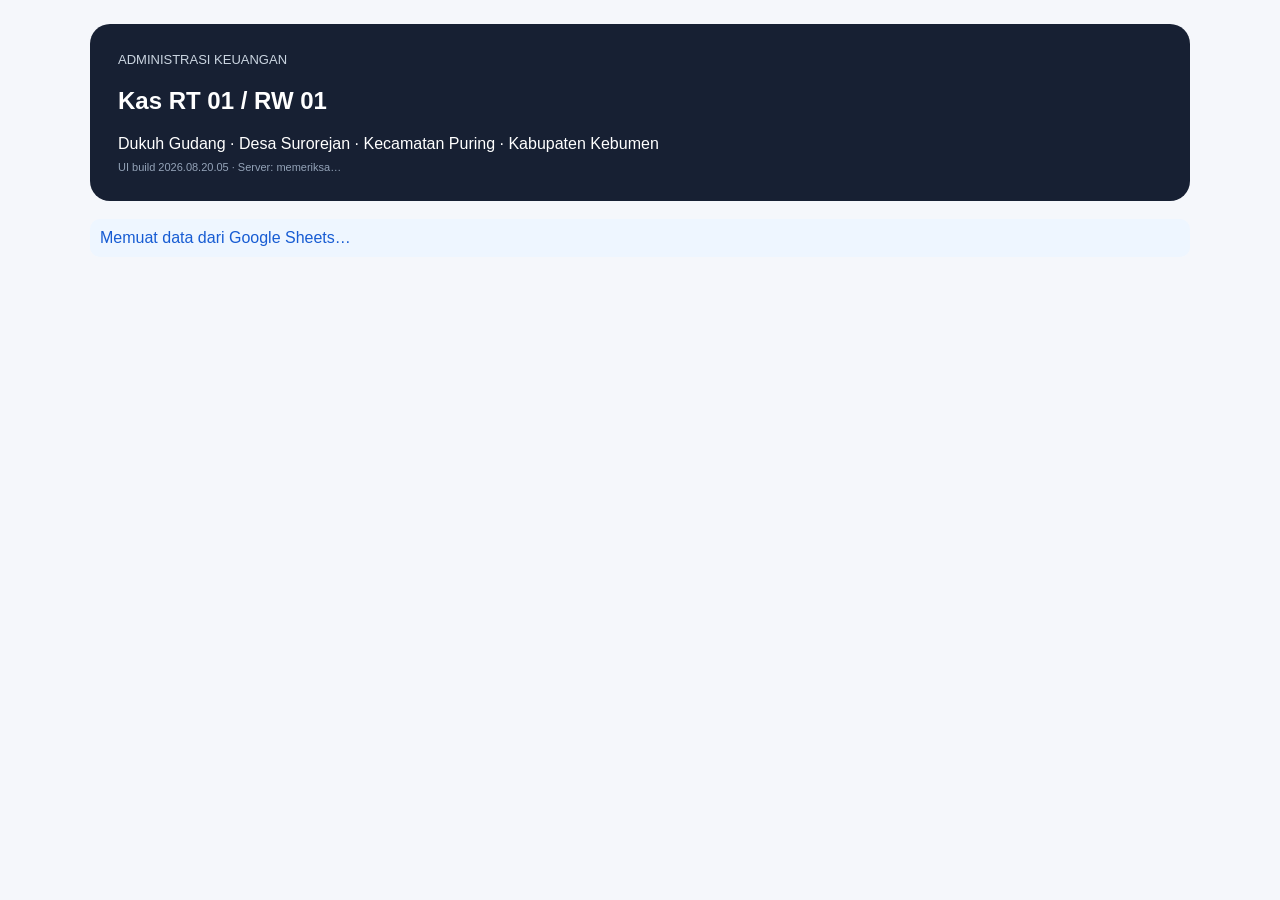
==== apps-script/Index.html @ f505ec7b "Add explicit UI/server version diagnostics and robust save error display" ====
<!doctype html><html lang="id"><head><meta charset="UTF-8"><meta name="viewport" content="width=device-width,initial-scale=1"><title>Kas RT 01 / RW 01</title><style>body{font-family:Inter,Arial,sans-serif;margin:0;background:#f5f7fb;color:#172033}.wrap{max-width:1100px;margin:auto;padding:24px}.hero{background:#172033;color:white;border-radius:20px;padding:28px;margin-bottom:18px}.grid{display:grid;grid-template-columns:repeat(3,1fr);gap:14px}.card{background:white;border:1px solid #e7eaf0;border-radius:16px;padding:20px}.balance{font-size:32px;font-weight:800}.muted{color:#667085;font-size:13px}.form{display:grid;grid-template-columns:1fr 1fr;gap:12px}.full{grid-column:1/-1}label{font-size:13px;font-weight:600}input,select,textarea,button{width:100%;box-sizing:border-box;padding:11px;border:1px solid #d9dee8;border-radius:10px;font:inherit}textarea{min-height:80px}button{background:#172033;color:white;border:0;font-weight:700;cursor:pointer}.table{overflow:auto;margin-top:14px}table{width:100%;border-collapse:collapse;background:white}th,td{padding:11px;border-bottom:1px solid #edf0f4;text-align:left;white-space:nowrap}.in{color:#087443}.out{color:#b42318}.status{display:inline-block;padding:5px 9px;border-radius:999px;background:#eaf7ef;color:#087443;font-size:12px;font-weight:700}.notice{margin:12px 0;padding:10px;border-radius:10px;background:#eef6ff;color:#175cd3}.error{background:#fff1f0;color:#b42318}.success{background:#ecfdf3;color:#067647}.version{font-size:11px;color:#94a3b8;margin-top:8px}@media(max-width:700px){.grid,.form{grid-template-columns:1fr}.wrap{padding:14px}.balance{font-size:26px}}</style></head><body><main class="wrap"><section class="hero"><div class="muted" style="color:#cbd5e1">ADMINISTRASI KEUANGAN</div><h1>Kas RT 01 / RW 01</h1><div>Dukuh Gudang · Desa Surorejan · Kecamatan Puring · Kabupaten Kebumen</div><div class="version">UI build 2026.08.20.05 · Server: <span id="serverVersion">memeriksa…</span></div></section><div id="app"><div class="notice">Memuat data dari Google Sheets…</div></div></main><script>const UI_VERSION='2026.08.20.05';const $=id=>document.getElementById(id);function load(){google.script.run.withSuccessHandler(render).withFailureHandler(e=>showError('Gagal memuat database',e)).initialData()}function checkServerVersion(){google.script.run.withSuccessHandler(r=>{$('serverVersion').textContent=r&&r.version?r.version:'tidak diketahui';if(r&&r.version)$('serverVersion').title='Server aktif '+r.version}).withFailureHandler(e=>{$('serverVersion').textContent='ERROR: '+(e.message||e)}).testBackend()}function showError(title,e){$('app').innerHTML='<div class="notice error"><b>'+escapeHtml(title)+'</b><br>'+escapeHtml(e&&e.message?e.message:String(e))+'</div>'}function render(d){if(!d||d.success!==true)throw Error('Server tidak mengirim data yang valid.');const x=d.dashboard,t=d.transactions||[];$('app').innerHTML=`<section class="grid"><div class="card"><div class="muted">SALDO SAAT INI</div><div class="balance">Rp ${Number(x.saldo).toLocaleString('id-ID')}</div><div class="status">✓ Dihitung & dikonfirmasi server</div></div><div class="card"><div class="muted">TOTAL PEMASUKAN</div><div class="balance in" style="font-size:24px">Rp ${Number(x.pemasukan).toLocaleString('id-ID')}</div></div><div class="card"><div class="muted">TOTAL PENGELUARAN</div><div class="balance out" style="font-size:24px">Rp ${Number(x.pengeluaran).toLocaleString('id-ID')}</div></div></section><section class="card" style="margin-top:14px"><h2>Tambah Transaksi</h2><div id="saveNotice"></div><form id="transactionForm" class="form"><label>Jenis<select id="jenis"><option>Pemasukan</option><option>Pengeluaran</option></select></label><label>Tanggal<input id="tanggal" type="date" required></label><label>Waktu<input id="waktu" type="time" required></label><label>Kategori<input id="kategori" value="Lainnya" required></label><label>Nominal<input id="nominal" type="number" min="1" step="1" required></label><label>Keterangan<input id="keterangan" required></label><label class="full">Catatan<textarea id="catatan"></textarea></label><div class="full"><button id="saveBtn" type="submit">💾 Simpan ke Database</button></div></form></section><section class="card" style="margin-top:14px"><h2>Transaksi Aktif (${x.jumlahTransaksi})</h2><div class="table"><table><thead><tr><th>ID</th><th>Tanggal</th><th>Jenis</th><th>Kategori</th><th>Keterangan</th><th>Nominal</th><th>Status</th></tr></thead><tbody>${t.filter(a=>a.status==='AKTIF').map(a=>`<tr><td>${escapeHtml(a.id)}</td><td>${escapeHtml(a.tanggal)}</td><td>${escapeHtml(a.jenis)}</td><td>${escapeHtml(a.kategori)}</td><td>${escapeHtml(a.keterangan)}</td><td class="${a.jenis==='Pemasukan'?'in':'out'}">${a.jenis==='Pemasukan'?'+':'-'} Rp ${Number(a.nominal).toLocaleString('id-ID')}</td><td><span class="status">AKTIF</span></td></tr>`).join('')}</tbody></table></div></section>`;$('transactionForm').addEventListener('submit',save);const now=new Date();$('tanggal').value=now.toISOString().slice(0,10);$('waktu').value=now.toTimeString().slice(0,5)}function save(e){e.preventDefault();const b=$('saveBtn'),n=$('saveNotice');b.disabled=true;b.textContent='⏳ Menyimpan ke server…';const data={tanggal:$('tanggal').value,waktu:$('waktu').value,jenis:$('jenis').value,kategori:$('kategori').value.trim(),nominal:Number($('nominal').value),keterangan:$('keterangan').value.trim(),catatan:$('catatan').value.trim()};n.innerHTML='<div class="notice">Mengirim transaksi ke Code.gs versi '+escapeHtml(UI_VERSION)+'. Jangan klik ulang.</div>';google.script.run.withSuccessHandler(function(r){b.disabled=false;b.textContent='💾 Simpan ke Database';if(!r||r.success!==true||!r.id){n.innerHTML='<div class="notice error"><b>Server merespons tanpa ID transaksi.</b><br>'+escapeHtml(JSON.stringify(r))+'<br>Jangan kirim ulang.</div>';return}n.innerHTML='<div class="notice success">✓ Tersimpan & diverifikasi · <b>'+escapeHtml(r.id)+'</b> · Saldo Rp '+Number(r.dashboard.saldo).toLocaleString('id-ID')+'</div>';setTimeout(load,300)}).withFailureHandler(function(err){b.disabled=false;b.textContent='💾 Simpan ke Database';n.innerHTML='<div class="notice error"><b>Code.gs menolak transaksi.</b><br>'+escapeHtml(err&&err.message?err.message:String(err))+'<br><small>Transaksi belum dinyatakan tersimpan. Jangan kirim ulang sebelum diperiksa.</small></div>'}).createTransaction(data)}function escapeHtml(v){return String(v??'').replace(/[&<>"']/g,c=>({'&':'&amp;','<':'&lt;','>':'&gt;','"':'&quot;',"'":'&#39;'}[c]))}checkServerVersion();load();</script></body></html>
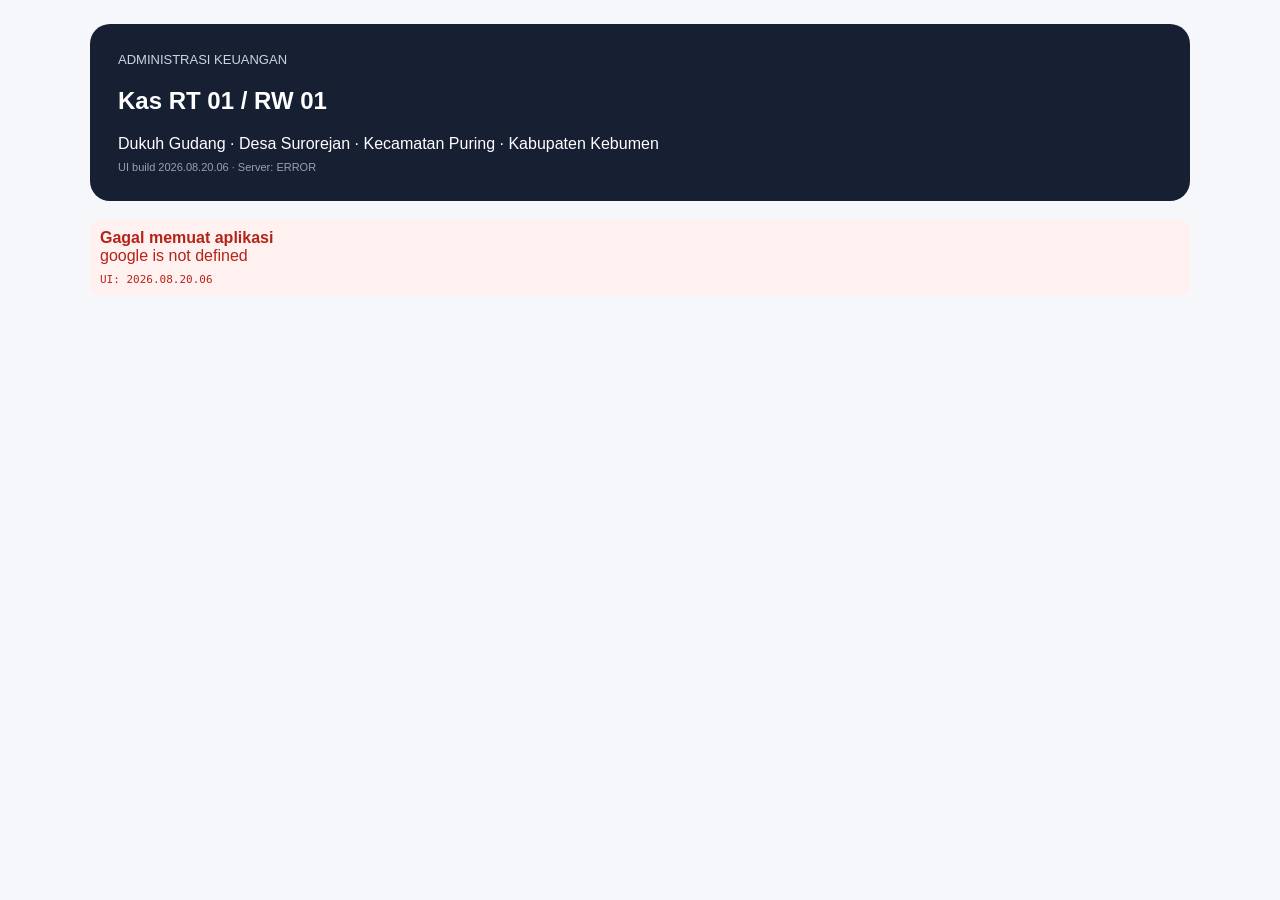
==== commit 7377f870: "Fix Apps Script UI loading with Promise timeout and direct public RPC calls" ====
--- a/apps-script/Index.html
+++ b/apps-script/Index.html
@@ -1 +1 @@
-<!doctype html><html lang="id"><head><meta charset="UTF-8"><meta name="viewport" content="width=device-width,initial-scale=1"><title>Kas RT 01 / RW 01</title><style>body{font-family:Inter,Arial,sans-serif;margin:0;background:#f5f7fb;color:#172033}.wrap{max-width:1100px;margin:auto;padding:24px}.hero{background:#172033;color:white;border-radius:20px;padding:28px;margin-bottom:18px}.grid{display:grid;grid-template-columns:repeat(3,1fr);gap:14px}.card{background:white;border:1px solid #e7eaf0;border-radius:16px;padding:20px}.balance{font-size:32px;font-weight:800}.muted{color:#667085;font-size:13px}.form{display:grid;grid-template-columns:1fr 1fr;gap:12px}.full{grid-column:1/-1}label{font-size:13px;font-weight:600}input,select,textarea,button{width:100%;box-sizing:border-box;padding:11px;border:1px solid #d9dee8;border-radius:10px;font:inherit}textarea{min-height:80px}button{background:#172033;color:white;border:0;font-weight:700;cursor:pointer}.table{overflow:auto;margin-top:14px}table{width:100%;border-collapse:collapse;background:white}th,td{padding:11px;border-bottom:1px solid #edf0f4;text-align:left;white-space:nowrap}.in{color:#087443}.out{color:#b42318}.status{display:inline-block;padding:5px 9px;border-radius:999px;background:#eaf7ef;color:#087443;font-size:12px;font-weight:700}.notice{margin:12px 0;padding:10px;border-radius:10px;background:#eef6ff;color:#175cd3}.error{background:#fff1f0;color:#b42318}.success{background:#ecfdf3;color:#067647}.version{font-size:11px;color:#94a3b8;margin-top:8px}@media(max-width:700px){.grid,.form{grid-template-columns:1fr}.wrap{padding:14px}.balance{font-size:26px}}</style></head><body><main class="wrap"><section class="hero"><div class="muted" style="color:#cbd5e1">ADMINISTRASI KEUANGAN</div><h1>Kas RT 01 / RW 01</h1><div>Dukuh Gudang · Desa Surorejan · Kecamatan Puring · Kabupaten Kebumen</div><div class="version">UI build 2026.08.20.05 · Server: <span id="serverVersion">memeriksa…</span></div></section><div id="app"><div class="notice">Memuat data dari Google Sheets…</div></div></main><script>const UI_VERSION='2026.08.20.05';const $=id=>document.getElementById(id);function load(){google.script.run.withSuccessHandler(render).withFailureHandler(e=>showError('Gagal memuat database',e)).initialData()}function checkServerVersion(){google.script.run.withSuccessHandler(r=>{$('serverVersion').textContent=r&&r.version?r.version:'tidak diketahui';if(r&&r.version)$('serverVersion').title='Server aktif '+r.version}).withFailureHandler(e=>{$('serverVersion').textContent='ERROR: '+(e.message||e)}).testBackend()}function showError(title,e){$('app').innerHTML='<div class="notice error"><b>'+escapeHtml(title)+'</b><br>'+escapeHtml(e&&e.message?e.message:String(e))+'</div>'}function render(d){if(!d||d.success!==true)throw Error('Server tidak mengirim data yang valid.');const x=d.dashboard,t=d.transactions||[];$('app').innerHTML=`<section class="grid"><div class="card"><div class="muted">SALDO SAAT INI</div><div class="balance">Rp ${Number(x.saldo).toLocaleString('id-ID')}</div><div class="status">✓ Dihitung & dikonfirmasi server</div></div><div class="card"><div class="muted">TOTAL PEMASUKAN</div><div class="balance in" style="font-size:24px">Rp ${Number(x.pemasukan).toLocaleString('id-ID')}</div></div><div class="card"><div class="muted">TOTAL PENGELUARAN</div><div class="balance out" style="font-size:24px">Rp ${Number(x.pengeluaran).toLocaleString('id-ID')}</div></div></section><section class="card" style="margin-top:14px"><h2>Tambah Transaksi</h2><div id="saveNotice"></div><form id="transactionForm" class="form"><label>Jenis<select id="jenis"><option>Pemasukan</option><option>Pengeluaran</option></select></label><label>Tanggal<input id="tanggal" type="date" required></label><label>Waktu<input id="waktu" type="time" required></label><label>Kategori<input id="kategori" value="Lainnya" required></label><label>Nominal<input id="nominal" type="number" min="1" step="1" required></label><label>Keterangan<input id="keterangan" required></label><label class="full">Catatan<textarea id="catatan"></textarea></label><div class="full"><button id="saveBtn" type="submit">💾 Simpan ke Database</button></div></form></section><section class="card" style="margin-top:14px"><h2>Transaksi Aktif (${x.jumlahTransaksi})</h2><div class="table"><table><thead><tr><th>ID</th><th>Tanggal</th><th>Jenis</th><th>Kategori</th><th>Keterangan</th><th>Nominal</th><th>Status</th></tr></thead><tbody>${t.filter(a=>a.status==='AKTIF').map(a=>`<tr><td>${escapeHtml(a.id)}</td><td>${escapeHtml(a.tanggal)}</td><td>${escapeHtml(a.jenis)}</td><td>${escapeHtml(a.kategori)}</td><td>${escapeHtml(a.keterangan)}</td><td class="${a.jenis==='Pemasukan'?'in':'out'}">${a.jenis==='Pemasukan'?'+':'-'} Rp ${Number(a.nominal).toLocaleString('id-ID')}</td><td><span class="status">AKTIF</span></td></tr>`).join('')}</tbody></table></div></section>`;$('transactionForm').addEventListener('submit',save);const now=new Date();$('tanggal').value=now.toISOString().slice(0,10);$('waktu').value=now.toTimeString().slice(0,5)}function save(e){e.preventDefault();const b=$('saveBtn'),n=$('saveNotice');b.disabled=true;b.textContent='⏳ Menyimpan ke server…';const data={tanggal:$('tanggal').value,waktu:$('waktu').value,jenis:$('jenis').value,kategori:$('kategori').value.trim(),nominal:Number($('nominal').value),keterangan:$('keterangan').value.trim(),catatan:$('catatan').value.trim()};n.innerHTML='<div class="notice">Mengirim transaksi ke Code.gs versi '+escapeHtml(UI_VERSION)+'. Jangan klik ulang.</div>';google.script.run.withSuccessHandler(function(r){b.disabled=false;b.textContent='💾 Simpan ke Database';if(!r||r.success!==true||!r.id){n.innerHTML='<div class="notice error"><b>Server merespons tanpa ID transaksi.</b><br>'+escapeHtml(JSON.stringify(r))+'<br>Jangan kirim ulang.</div>';return}n.innerHTML='<div class="notice success">✓ Tersimpan & diverifikasi · <b>'+escapeHtml(r.id)+'</b> · Saldo Rp '+Number(r.dashboard.saldo).toLocaleString('id-ID')+'</div>';setTimeout(load,300)}).withFailureHandler(function(err){b.disabled=false;b.textContent='💾 Simpan ke Database';n.innerHTML='<div class="notice error"><b>Code.gs menolak transaksi.</b><br>'+escapeHtml(err&&err.message?err.message:String(err))+'<br><small>Transaksi belum dinyatakan tersimpan. Jangan kirim ulang sebelum diperiksa.</small></div>'}).createTransaction(data)}function escapeHtml(v){return String(v??'').replace(/[&<>"']/g,c=>({'&':'&amp;','<':'&lt;','>':'&gt;','"':'&quot;',"'":'&#39;'}[c]))}checkServerVersion();load();</script></body></html>+<!doctype html><html lang="id"><head><meta charset="UTF-8"><meta name="viewport" content="width=device-width,initial-scale=1"><title>Kas RT 01 / RW 01</title><style>body{font-family:Inter,Arial,sans-serif;margin:0;background:#f5f7fb;color:#172033}.wrap{max-width:1100px;margin:auto;padding:24px}.hero{background:#172033;color:white;border-radius:20px;padding:28px;margin-bottom:18px}.grid{display:grid;grid-template-columns:repeat(3,1fr);gap:14px}.card{background:white;border:1px solid #e7eaf0;border-radius:16px;padding:20px}.balance{font-size:32px;font-weight:800}.muted{color:#667085;font-size:13px}.form{display:grid;grid-template-columns:1fr 1fr;gap:12px}.full{grid-column:1/-1}label{font-size:13px;font-weight:600}input,select,textarea,button{width:100%;box-sizing:border-box;padding:11px;border:1px solid #d9dee8;border-radius:10px;font:inherit}textarea{min-height:80px}button{background:#172033;color:white;border:0;font-weight:700;cursor:pointer}button:disabled{opacity:.6;cursor:wait}.table{overflow:auto;margin-top:14px}table{width:100%;border-collapse:collapse;background:white}th,td{padding:11px;border-bottom:1px solid #edf0f4;text-align:left;white-space:nowrap}.in{color:#087443}.out{color:#b42318}.status{display:inline-block;padding:5px 9px;border-radius:999px;background:#eaf7ef;color:#087443;font-size:12px;font-weight:700}.notice{margin:12px 0;padding:10px;border-radius:10px;background:#eef6ff;color:#175cd3}.error{background:#fff1f0;color:#b42318}.success{background:#ecfdf3;color:#067647}.version{font-size:11px;color:#94a3b8;margin-top:8px}.diagnostic{font-family:ui-monospace,monospace;font-size:11px;white-space:pre-wrap;margin-top:8px}@media(max-width:700px){.grid,.form{grid-template-columns:1fr}.wrap{padding:14px}.balance{font-size:26px}}</style></head><body><main class="wrap"><section class="hero"><div class="muted" style="color:#cbd5e1">ADMINISTRASI KEUANGAN</div><h1>Kas RT 01 / RW 01</h1><div>Dukuh Gudang · Desa Surorejan · Kecamatan Puring · Kabupaten Kebumen</div><div class="version">UI build 2026.08.20.06 · Server: <span id="serverVersion">memeriksa…</span></div></section><div id="app"><div class="notice">Menghubungkan ke Google Apps Script…</div></div></main><script>const UI_VERSION='2026.08.20.06';const $=id=>document.getElementById(id);let loadTimer=null;function esc(v){return String(v??'').replace(/[&<>"']/g,c=>({'&':'&amp;','<':'&lt;','>':'&gt;','"':'&quot;',"'":'&#39;'}[c]))}function timeoutFail(){showError('Timeout','Server tidak menyelesaikan pembacaan data dalam 15 detik. Periksa deployment Web App dan otorisasi Apps Script.')}function rpc(fn,...args){return new Promise((resolve,reject)=>{let finished=false;const timer=setTimeout(()=>{if(!finished){finished=true;reject(Error('Timeout: '+fn+' tidak memberikan respons dalam 15 detik.'))}},15000);google.script.run.withSuccessHandler(r=>{if(finished)return;finished=true;clearTimeout(timer);resolve(r)}).withFailureHandler(e=>{if(finished)return;finished=true;clearTimeout(timer);reject(Error(e&&e.message?e.message:String(e)))} )[fn](...args)})}async function boot(){try{$('app').innerHTML='<div class="notice">Memeriksa koneksi server…</div>';const v=await rpc('testBackend');$('serverVersion').textContent=v&&v.version?v.version:'tidak diketahui';if(!v||v.success!==true)throw Error('Backend tidak memberikan respons valid.');$('app').innerHTML='<div class="notice">Membaca data kas dari Google Sheets…</div>';const d=await rpc('initialData');if(!d||d.success!==true)throw Error('initialData tidak mengembalikan data valid.');render(d)}catch(e){$('serverVersion').textContent='ERROR';showError('Gagal memuat aplikasi',e)}}function showError(title,e){$('app').innerHTML='<div class="notice error"><b>'+esc(title)+'</b><br>'+esc(e&&e.message?e.message:String(e))+'<div class="diagnostic">UI: '+esc(UI_VERSION)+'</div></div>'}function render(d){const x=d.dashboard,t=d.transactions||[];$('app').innerHTML=`<section class="grid"><div class="card"><div class="muted">SALDO SAAT INI</div><div class="balance">Rp ${Number(x.saldo).toLocaleString('id-ID')}</div><div class="status">✓ Dihitung & dikonfirmasi server</div></div><div class="card"><div class="muted">TOTAL PEMASUKAN</div><div class="balance in" style="font-size:24px">Rp ${Number(x.pemasukan).toLocaleString('id-ID')}</div></div><div class="card"><div class="muted">TOTAL PENGELUARAN</div><div class="balance out" style="font-size:24px">Rp ${Number(x.pengeluaran).toLocaleString('id-ID')}</div></div></section><section class="card" style="margin-top:14px"><h2>Tambah Transaksi</h2><div id="saveNotice"></div><form id="transactionForm" class="form"><label>Jenis<select id="jenis"><option>Pemasukan</option><option>Pengeluaran</option></select></label><label>Tanggal<input id="tanggal" type="date" required></label><label>Waktu<input id="waktu" type="time" required></label><label>Kategori<input id="kategori" value="Lainnya" required></label><label>Nominal<input id="nominal" type="number" min="1" step="1" required></label><label>Keterangan<input id="keterangan" required></label><label class="full">Catatan<textarea id="catatan"></textarea></label><div class="full"><button id="saveBtn" type="submit">💾 Simpan ke Database</button></div></form></section><section class="card" style="margin-top:14px"><h2>Transaksi Aktif (${x.jumlahTransaksi})</h2><div class="table"><table><thead><tr><th>ID</th><th>Tanggal</th><th>Jenis</th><th>Kategori</th><th>Keterangan</th><th>Nominal</th><th>Status</th></tr></thead><tbody>${t.filter(a=>a.status==='AKTIF').map(a=>`<tr><td>${esc(a.id)}</td><td>${esc(a.tanggal)}</td><td>${esc(a.jenis)}</td><td>${esc(a.kategori)}</td><td>${esc(a.keterangan)}</td><td class="${a.jenis==='Pemasukan'?'in':'out'}">${a.jenis==='Pemasukan'?'+':'-'} Rp ${Number(a.nominal).toLocaleString('id-ID')}</td><td><span class="status">AKTIF</span></td></tr>`).join('')}</tbody></table></div></section>`;const now=new Date();$('tanggal').value=now.toISOString().slice(0,10);$('waktu').value=now.toTimeString().slice(0,5);$('transactionForm').addEventListener('submit',save)}async function save(e){e.preventDefault();const b=$('saveBtn'),n=$('saveNotice');b.disabled=true;b.textContent='⏳ Menyimpan ke server…';const data={tanggal:$('tanggal').value,waktu:$('waktu').value,jenis:$('jenis').value,kategori:$('kategori').value.trim(),nominal:Number($('nominal').value),keterangan:$('keterangan').value.trim(),catatan:$('catatan').value.trim()};n.innerHTML='<div class="notice">Mengirim transaksi ke Code.gs…</div>';try{const r=await rpc('createTransaction',data);b.disabled=false;b.textContent='💾 Simpan ke Database';if(!r||r.success!==true||!r.id)throw Error('Server merespons tanpa ID transaksi: '+JSON.stringify(r));n.innerHTML='<div class="notice success">✓ Tersimpan & diverifikasi · <b>'+esc(r.id)+'</b> · Saldo Rp '+Number(r.dashboard.saldo).toLocaleString('id-ID')+'</div>';setTimeout(boot,500)}catch(err){b.disabled=false;b.textContent='💾 Simpan ke Database';n.innerHTML='<div class="notice error"><b>Gagal menyimpan.</b><br>'+esc(err.message||err)+'<br><small>Transaksi belum dinyatakan tersimpan. Jangan klik ulang.</small></div>'}}boot();</script></body></html>
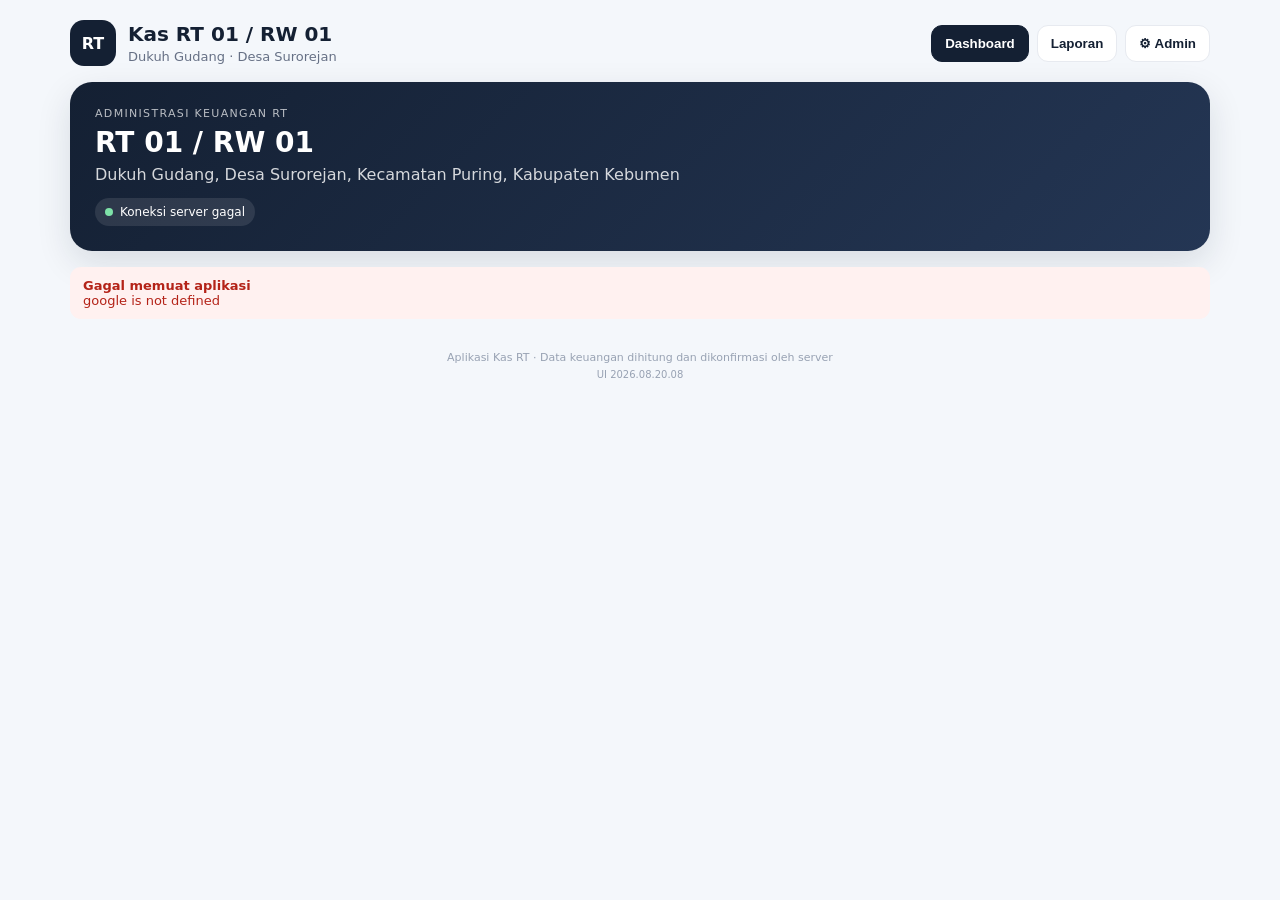
==== commit a4b20abe: "Build professional Kas RT UI with dashboard, transaction management, reports, WhatsApp and PDF" ====
--- a/apps-script/Index.html
+++ b/apps-script/Index.html
@@ -1 +1 @@
-<!doctype html><html lang="id"><head><meta charset="UTF-8"><meta name="viewport" content="width=device-width,initial-scale=1"><title>Kas RT 01 / RW 01</title><style>body{font-family:Inter,Arial,sans-serif;margin:0;background:#f5f7fb;color:#172033}.wrap{max-width:1100px;margin:auto;padding:24px}.hero{background:#172033;color:white;border-radius:20px;padding:28px;margin-bottom:18px}.grid{display:grid;grid-template-columns:repeat(3,1fr);gap:14px}.card{background:white;border:1px solid #e7eaf0;border-radius:16px;padding:20px}.balance{font-size:32px;font-weight:800}.muted{color:#667085;font-size:13px}.form{display:grid;grid-template-columns:1fr 1fr;gap:12px}.full{grid-column:1/-1}label{font-size:13px;font-weight:600}input,select,textarea,button{width:100%;box-sizing:border-box;padding:11px;border:1px solid #d9dee8;border-radius:10px;font:inherit}textarea{min-height:80px}button{background:#172033;color:white;border:0;font-weight:700;cursor:pointer}button:disabled{opacity:.6;cursor:wait}.table{overflow:auto;margin-top:14px}table{width:100%;border-collapse:collapse;background:white}th,td{padding:11px;border-bottom:1px solid #edf0f4;text-align:left;white-space:nowrap}.in{color:#087443}.out{color:#b42318}.status{display:inline-block;padding:5px 9px;border-radius:999px;background:#eaf7ef;color:#087443;font-size:12px;font-weight:700}.notice{margin:12px 0;padding:10px;border-radius:10px;background:#eef6ff;color:#175cd3}.error{background:#fff1f0;color:#b42318}.success{background:#ecfdf3;color:#067647}.version{font-size:11px;color:#94a3b8;margin-top:8px}.diagnostic{font-family:ui-monospace,monospace;font-size:11px;white-space:pre-wrap;margin-top:8px}@media(max-width:700px){.grid,.form{grid-template-columns:1fr}.wrap{padding:14px}.balance{font-size:26px}}</style></head><body><main class="wrap"><section class="hero"><div class="muted" style="color:#cbd5e1">ADMINISTRASI KEUANGAN</div><h1>Kas RT 01 / RW 01</h1><div>Dukuh Gudang · Desa Surorejan · Kecamatan Puring · Kabupaten Kebumen</div><div class="version">UI build 2026.08.20.06 · Server: <span id="serverVersion">memeriksa…</span></div></section><div id="app"><div class="notice">Menghubungkan ke Google Apps Script…</div></div></main><script>const UI_VERSION='2026.08.20.06';const $=id=>document.getElementById(id);let loadTimer=null;function esc(v){return String(v??'').replace(/[&<>"']/g,c=>({'&':'&amp;','<':'&lt;','>':'&gt;','"':'&quot;',"'":'&#39;'}[c]))}function timeoutFail(){showError('Timeout','Server tidak menyelesaikan pembacaan data dalam 15 detik. Periksa deployment Web App dan otorisasi Apps Script.')}function rpc(fn,...args){return new Promise((resolve,reject)=>{let finished=false;const timer=setTimeout(()=>{if(!finished){finished=true;reject(Error('Timeout: '+fn+' tidak memberikan respons dalam 15 detik.'))}},15000);google.script.run.withSuccessHandler(r=>{if(finished)return;finished=true;clearTimeout(timer);resolve(r)}).withFailureHandler(e=>{if(finished)return;finished=true;clearTimeout(timer);reject(Error(e&&e.message?e.message:String(e)))} )[fn](...args)})}async function boot(){try{$('app').innerHTML='<div class="notice">Memeriksa koneksi server…</div>';const v=await rpc('testBackend');$('serverVersion').textContent=v&&v.version?v.version:'tidak diketahui';if(!v||v.success!==true)throw Error('Backend tidak memberikan respons valid.');$('app').innerHTML='<div class="notice">Membaca data kas dari Google Sheets…</div>';const d=await rpc('initialData');if(!d||d.success!==true)throw Error('initialData tidak mengembalikan data valid.');render(d)}catch(e){$('serverVersion').textContent='ERROR';showError('Gagal memuat aplikasi',e)}}function showError(title,e){$('app').innerHTML='<div class="notice error"><b>'+esc(title)+'</b><br>'+esc(e&&e.message?e.message:String(e))+'<div class="diagnostic">UI: '+esc(UI_VERSION)+'</div></div>'}function render(d){const x=d.dashboard,t=d.transactions||[];$('app').innerHTML=`<section class="grid"><div class="card"><div class="muted">SALDO SAAT INI</div><div class="balance">Rp ${Number(x.saldo).toLocaleString('id-ID')}</div><div class="status">✓ Dihitung & dikonfirmasi server</div></div><div class="card"><div class="muted">TOTAL PEMASUKAN</div><div class="balance in" style="font-size:24px">Rp ${Number(x.pemasukan).toLocaleString('id-ID')}</div></div><div class="card"><div class="muted">TOTAL PENGELUARAN</div><div class="balance out" style="font-size:24px">Rp ${Number(x.pengeluaran).toLocaleString('id-ID')}</div></div></section><section class="card" style="margin-top:14px"><h2>Tambah Transaksi</h2><div id="saveNotice"></div><form id="transactionForm" class="form"><label>Jenis<select id="jenis"><option>Pemasukan</option><option>Pengeluaran</option></select></label><label>Tanggal<input id="tanggal" type="date" required></label><label>Waktu<input id="waktu" type="time" required></label><label>Kategori<input id="kategori" value="Lainnya" required></label><label>Nominal<input id="nominal" type="number" min="1" step="1" required></label><label>Keterangan<input id="keterangan" required></label><label class="full">Catatan<textarea id="catatan"></textarea></label><div class="full"><button id="saveBtn" type="submit">💾 Simpan ke Database</button></div></form></section><section class="card" style="margin-top:14px"><h2>Transaksi Aktif (${x.jumlahTransaksi})</h2><div class="table"><table><thead><tr><th>ID</th><th>Tanggal</th><th>Jenis</th><th>Kategori</th><th>Keterangan</th><th>Nominal</th><th>Status</th></tr></thead><tbody>${t.filter(a=>a.status==='AKTIF').map(a=>`<tr><td>${esc(a.id)}</td><td>${esc(a.tanggal)}</td><td>${esc(a.jenis)}</td><td>${esc(a.kategori)}</td><td>${esc(a.keterangan)}</td><td class="${a.jenis==='Pemasukan'?'in':'out'}">${a.jenis==='Pemasukan'?'+':'-'} Rp ${Number(a.nominal).toLocaleString('id-ID')}</td><td><span class="status">AKTIF</span></td></tr>`).join('')}</tbody></table></div></section>`;const now=new Date();$('tanggal').value=now.toISOString().slice(0,10);$('waktu').value=now.toTimeString().slice(0,5);$('transactionForm').addEventListener('submit',save)}async function save(e){e.preventDefault();const b=$('saveBtn'),n=$('saveNotice');b.disabled=true;b.textContent='⏳ Menyimpan ke server…';const data={tanggal:$('tanggal').value,waktu:$('waktu').value,jenis:$('jenis').value,kategori:$('kategori').value.trim(),nominal:Number($('nominal').value),keterangan:$('keterangan').value.trim(),catatan:$('catatan').value.trim()};n.innerHTML='<div class="notice">Mengirim transaksi ke Code.gs…</div>';try{const r=await rpc('createTransaction',data);b.disabled=false;b.textContent='💾 Simpan ke Database';if(!r||r.success!==true||!r.id)throw Error('Server merespons tanpa ID transaksi: '+JSON.stringify(r));n.innerHTML='<div class="notice success">✓ Tersimpan & diverifikasi · <b>'+esc(r.id)+'</b> · Saldo Rp '+Number(r.dashboard.saldo).toLocaleString('id-ID')+'</div>';setTimeout(boot,500)}catch(err){b.disabled=false;b.textContent='💾 Simpan ke Database';n.innerHTML='<div class="notice error"><b>Gagal menyimpan.</b><br>'+esc(err.message||err)+'<br><small>Transaksi belum dinyatakan tersimpan. Jangan klik ulang.</small></div>'}}boot();</script></body></html>+<!doctype html><html lang="id"><head><meta charset="UTF-8"><meta name="viewport" content="width=device-width,initial-scale=1"><title>Kas RT 01 / RW 01</title><style>:root{--ink:#142033;--muted:#667085;--line:#e7eaf0;--bg:#f4f7fb;--card:#fff;--green:#087443;--red:#b42318;--blue:#175cd3}*{box-sizing:border-box}body{margin:0;background:var(--bg);color:var(--ink);font-family:Inter,system-ui,-apple-system,BlinkMacSystemFont,"Segoe UI",Arial,sans-serif}.wrap{max-width:1180px;margin:auto;padding:20px}.top{display:flex;align-items:center;justify-content:space-between;gap:16px;margin-bottom:16px}.brand{display:flex;gap:12px;align-items:center}.logo{width:46px;height:46px;border-radius:14px;background:var(--ink);color:#fff;display:grid;place-items:center;font-weight:900}.brand h1{font-size:20px;margin:0}.brand p{margin:3px 0 0;color:var(--muted);font-size:13px}.nav{display:flex;gap:8px;flex-wrap:wrap}.nav button,.btn{border:1px solid var(--line);background:#fff;color:var(--ink);padding:10px 13px;border-radius:11px;font-weight:700;cursor:pointer}.nav button.active,.btn.primary{background:var(--ink);color:#fff;border-color:var(--ink)}.hero{background:linear-gradient(135deg,#142033,#243654);color:#fff;border-radius:22px;padding:25px;margin-bottom:16px;box-shadow:0 12px 35px rgba(20,32,51,.12)}.hero .eyebrow{font-size:11px;letter-spacing:.12em;opacity:.7}.hero h2{margin:6px 0;font-size:28px}.hero p{margin:0;opacity:.82}.verify{margin-top:14px;font-size:12px;display:inline-flex;gap:7px;align-items:center;padding:7px 10px;border-radius:999px;background:rgba(255,255,255,.1)}.dot{width:8px;height:8px;border-radius:50%;background:#7ee2a8}.stats{display:grid;grid-template-columns:2fr 1fr 1fr;gap:14px}.card{background:var(--card);border:1px solid var(--line);border-radius:17px;padding:18px;box-shadow:0 4px 16px rgba(16,24,40,.035)}.label{font-size:12px;color:var(--muted);font-weight:700;letter-spacing:.04em}.balance{font-size:30px;font-weight:900;margin:6px 0 4px}.money{font-size:23px;font-weight:900;margin-top:8px}.in{color:var(--green)}.out{color:var(--red)}.muted{color:var(--muted)}.layout{display:grid;grid-template-columns:1.1fr .9fr;gap:14px;margin-top:14px}.section-title{display:flex;justify-content:space-between;align-items:center;margin-bottom:14px}.section-title h3{margin:0;font-size:17px}.form{display:grid;grid-template-columns:1fr 1fr;gap:12px}.full{grid-column:1/-1}label{font-size:12px;color:#475467;font-weight:700}input,select,textarea{width:100%;margin-top:6px;padding:12px;border:1px solid #d9dee8;border-radius:11px;background:#fff;font:inherit;color:var(--ink)}textarea{min-height:75px;resize:vertical}.actions{display:flex;gap:8px;justify-content:flex-end;flex-wrap:wrap}.notice{padding:11px 13px;border-radius:11px;margin-bottom:12px;background:#eef6ff;color:var(--blue);font-size:13px}.success{background:#ecfdf3;color:#067647}.error{background:#fff1f0;color:var(--red)}.table-wrap{overflow:auto}.table{width:100%;border-collapse:collapse}.table th,.table td{padding:12px 10px;border-bottom:1px solid #eef0f4;text-align:left;white-space:nowrap;font-size:13px}.table th{font-size:11px;text-transform:uppercase;color:var(--muted);letter-spacing:.04em}.pill{display:inline-block;padding:5px 8px;border-radius:999px;background:#ecfdf3;color:var(--green);font-size:11px;font-weight:800}.pill.cancel{background:#fef3f2;color:var(--red)}.row-actions{display:flex;gap:5px}.row-actions button{padding:6px 8px;border-radius:8px;border:1px solid var(--line);background:#fff;cursor:pointer}.empty{text-align:center;padding:30px;color:var(--muted)}.modal-bg{position:fixed;inset:0;background:rgba(16,24,40,.48);display:none;align-items:center;justify-content:center;padding:18px;z-index:10}.modal{width:min(520px,100%);background:#fff;border-radius:18px;padding:20px;box-shadow:0 25px 70px rgba(0,0,0,.2)}.modal h3{margin-top:0}.report-box{line-height:1.8;background:#f8fafc;padding:14px;border-radius:12px}.footer{text-align:center;color:#98a2b3;font-size:11px;padding:20px}.version{font-size:10px;color:#98a2b3;margin-top:5px}@media(max-width:850px){.stats,.layout{grid-template-columns:1fr}.form{grid-template-columns:1fr}.wrap{padding:13px}.top{align-items:flex-start;flex-direction:column}.nav{width:100%}.nav button{flex:1}.hero h2{font-size:23px}.balance{font-size:27px}}</style></head><body><main class="wrap"><header class="top"><div class="brand"><div class="logo">RT</div><div><h1>Kas RT 01 / RW 01</h1><p>Dukuh Gudang · Desa Surorejan</p></div></div><nav class="nav"><button id="tabDash" class="active" onclick="showTab('dashboard')">Dashboard</button><button id="tabReport" onclick="showTab('report')">Laporan</button><button onclick="openSettings()">⚙ Admin</button></nav></header><section class="hero"><div class="eyebrow">ADMINISTRASI KEUANGAN RT</div><h2 id="locationTitle">RT 01 / RW 01</h2><p id="locationSub">Dukuh Gudang, Desa Surorejan, Kecamatan Puring, Kabupaten Kebumen</p><div class="verify"><span class="dot"></span><span id="serverText">Menghubungkan ke server…</span></div></section><div id="app"><div class="notice">Memuat data kas…</div></div><footer class="footer">Aplikasi Kas RT · Data keuangan dihitung dan dikonfirmasi oleh server<div class="version">UI 2026.08.20.08</div></footer></main><div id="modal" class="modal-bg"><div class="modal"><div id="modalBody"></div></div></div><script>const UI_VERSION='2026.08.20.08';const $=id=>document.getElementById(id);let state=null,currentTab='dashboard';function esc(v){return String(v??'').replace(/[&<>"']/g,c=>({'&':'&amp;','<':'&lt;','>':'&gt;','"':'&quot;',"'":'&#39;'}[c]))}function rpc(fn,...args){return new Promise((resolve,reject)=>{let done=false;const tm=setTimeout(()=>{if(!done){done=true;reject(Error('Timeout: '+fn))}},15000);google.script.run.withSuccessHandler(r=>{if(done)return;done=true;clearTimeout(tm);resolve(r)}).withFailureHandler(e=>{if(done)return;done=true;clearTimeout(tm);reject(Error(e?.message||e))})[fn](...args)})}function money(n){return 'Rp '+Number(n||0).toLocaleString('id-ID')}async function boot(){try{const v=await rpc('testBackend');$('serverText').textContent='Database tersambung · server '+v.version;const d=await rpc('initialData');if(!d?.success)throw Error('Server tidak mengembalikan data yang valid.');state=d;render();}catch(e){$('serverText').textContent='Koneksi server gagal';$('app').innerHTML='<div class="notice error"><b>Gagal memuat aplikasi</b><br>'+esc(e.message)+'</div>'}}function render(){const c=state.config||{},x=state.dashboard||{};$('locationTitle').textContent=(c.nama_rt||'RT 01')+' / '+(c.nama_rw||'RW 01');$('locationSub').textContent=[c.dukuh,c.desa&&'Desa '+c.desa,c.kecamatan&&'Kecamatan '+c.kecamatan,c.kabupaten&&'Kabupaten '+c.kabupaten].filter(Boolean).join(', ');currentTab==='dashboard'?renderDash():renderReport()}function renderDash(){const x=state.dashboard,t=state.transactions||[];$('app').innerHTML=`<section class="stats"><div class="card"><div class="label">SALDO SAAT INI</div><div class="balance">${money(x.saldo)}</div><span class="pill">✓ Server Verified</span></div><div class="card"><div class="label">TOTAL PEMASUKAN</div><div class="money in">${money(x.pemasukan)}</div><div class="muted">Transaksi aktif</div></div><div class="card"><div class="label">TOTAL PENGELUARAN</div><div class="money out">${money(x.pengeluaran)}</div><div class="muted">Transaksi aktif</div></div></section><section class="layout"><div class="card"><div class="section-title"><h3>Tambah Transaksi</h3><span class="muted">${x.jumlahTransaksi} aktif</span></div><div id="saveNotice"></div><form id="trxForm" class="form"><label>Jenis<select id="jenis"><option value="Pemasukan">Pemasukan</option><option value="Pengeluaran">Pengeluaran</option></select></label><label>Tanggal<input id="tanggal" type="date" required></label><label>Waktu<input id="waktu" type="time" required></label><label>Kategori<input id="kategori" value="Lainnya" required></label><label class="full">Nominal<input id="nominal" type="number" min="1" step="1" required placeholder="Contoh: 50000"></label><label class="full">Keterangan<input id="keterangan" required placeholder="Contoh: Iuran warga bulan Agustus"></label><label class="full">Catatan<textarea id="catatan" placeholder="Opsional"></textarea></label><div class="full actions"><button type="submit" class="btn primary" id="saveBtn">💾 Simpan Transaksi</button></div></form></div><div class="card"><div class="section-title"><h3>Akses Cepat</h3></div><div class="actions" style="justify-content:stretch;flex-direction:column"><button class="btn" onclick="showTab('report')">📊 Lihat Laporan</button><button class="btn" onclick="shareWA()">🟢 Bagikan ke WhatsApp</button><button class="btn" onclick="makePdf()">📄 Export PDF</button><button class="btn" onclick="openSettings()">⚙️ Pengaturan Admin</button></div><div class="report-box" style="margin-top:14px"><b>Saldo Awal</b><br>${money(x.saldoAwal)}<br><b>Jumlah transaksi aktif</b><br>${x.jumlahTransaksi}</div></div></section><section class="card" style="margin-top:14px"><div class="section-title"><h3>Transaksi Terbaru</h3><button class="btn" onclick="boot()">↻ Refresh</button></div><div class="table-wrap"><table class="table"><thead><tr><th>ID</th><th>Tanggal</th><th>Jenis</th><th>Kategori</th><th>Keterangan</th><th>Nominal</th><th>Status</th><th>Aksi</th></tr></thead><tbody>${t.length? t.map(rowHtml).join(''):'<tr><td colspan="8" class="empty">Belum ada transaksi.</td></tr>'}</tbody></table></div></section>`;const n=new Date();$('tanggal').value=n.toISOString().slice(0,10);$('waktu').value=n.toTimeString().slice(0,5);$('trxForm').onsubmit=save}function rowHtml(a){return`<tr><td><b>${esc(a.id)}</b></td><td>${esc(a.tanggal)}</td><td class="${a.jenis==='Pemasukan'?'in':'out'}">${a.jenis==='Pemasukan'?'↑':'↓'} ${esc(a.jenis)}</td><td>${esc(a.kategori)}</td><td>${esc(a.keterangan)}</td><td class="${a.jenis==='Pemasukan'?'in':'out'}"><b>${a.jenis==='Pemasukan'?'+':'-'} ${money(a.nominal)}</b></td><td><span class="pill ${a.status!=='AKTIF'?'cancel':''}">${esc(a.status)}</span></td><td>${a.status==='AKTIF'?`<div class="row-actions"><button onclick="editTx('${esc(a.id)}')">✏️</button><button onclick="cancelTx('${esc(a.id)}')">🚫</button></div>`:''}</td></tr>`}async function save(e){e.preventDefault();const b=$('saveBtn'),n=$('saveNotice');b.disabled=true;b.textContent='⏳ Menyimpan…';const data={tanggal:$('tanggal').value,waktu:$('waktu').value,jenis:$('jenis').value,kategori:$('kategori').value.trim(),nominal:Number($('nominal').value),keterangan:$('keterangan').value.trim(),catatan:$('catatan').value.trim()};n.innerHTML='<div class="notice">Menyimpan ke database dan memverifikasi…</div>';try{const r=await rpc('createTransaction',data);if(!r?.success||!r.id)throw Error('Server tidak mengembalikan ID transaksi.');n.innerHTML='<div class="notice success">✓ Tersimpan & diverifikasi · <b>'+esc(r.id)+'</b> · Saldo '+money(r.dashboard.saldo)+'</div>';await new Promise(q=>setTimeout(q,350));state=await rpc('initialData');render()}catch(e){n.innerHTML='<div class="notice error"><b>Gagal menyimpan.</b><br>'+esc(e.message)+'<br><small>Jangan kirim ulang sebelum status database diperiksa.</small></div>'}finally{b.disabled=false;b.textContent='💾 Simpan Transaksi'}}function showTab(tab){currentTab=tab;document.querySelectorAll('.nav button').forEach(b=>b.classList.remove('active'));$(tab==='dashboard'?'tabDash':'tabReport').classList.add('active');if(state)render()}function shareWA(){const r=state.dashboard,c=state.config||{},d=new Date();const text=`LAPORAN KAS ${c.nama_rt||'RT 01'} ${c.nama_rw||'RW 01'}\n${c.dukuh||'Dukuh Gudang'}, Desa ${c.desa||'Surorejan'}\nPer Tanggal: ${d.toLocaleDateString('id-ID')}\n\nSaldo Awal: ${money(r.saldoAwal)}\nTotal Pemasukan: ${money(r.pemasukan)}\nTotal Pengeluaran: ${money(r.pengeluaran)}\n-----------------------------------\nSISA SALDO SEKARANG: ${money(r.saldo)}\n\nCatatan: Transaksi dicatat secara otomatis via Aplikasi Kas RT.`;window.open('https://wa.me/?text='+encodeURIComponent(text),'_blank')}async function makePdf(){try{showModal('<h3>📄 Membuat PDF…</h3><p class="muted">Server sedang menyusun laporan.</p>');const r=await rpc('createReportPdf',{period:'Per Tanggal '+new Date().toLocaleDateString('id-ID')});showModal(`<h3>✓ PDF siap</h3><p class="muted">${esc(r.fileName)}</p><div class="actions"><a class="btn primary" href="${esc(r.url)}" target="_blank">Buka PDF</a><button class="btn" onclick="closeModal()">Tutup</button></div>`)}catch(e){showModal('<h3>Gagal membuat PDF</h3><p class="notice error">'+esc(e.message)+'</p><button class="btn" onclick="closeModal()">Tutup</button>')}}function renderReport(){const x=state.dashboard,c=state.config||{};const text=`LAPORAN KAS ${c.nama_rt||'RT 01'} ${c.nama_rw||'RW 01'}\n${c.dukuh||''}, Desa ${c.desa||''}`;$('app').innerHTML=`<section class="card"><div class="section-title"><div><h3>Laporan Kas</h3><div class="muted">${esc(text)}</div></div><div class="actions"><button class="btn primary" onclick="makePdf()">📄 PDF</button><button class="btn" onclick="shareWA()">🟢 WhatsApp</button></div></div><div class="report-box"><b>Saldo Awal</b><br>${money(x.saldoAwal)}<br><b>Total Pemasukan</b><br><span class="in">${money(x.pemasukan)}</span><br><b>Total Pengeluaran</b><br><span class="out">${money(x.pengeluaran)}</span><hr><b>SISA SALDO SEKARANG</b><br><strong style="font-size:24px">${money(x.saldo)}</strong></div><div class="table-wrap" style="margin-top:14px"><table class="table"><thead><tr><th>ID</th><th>Tanggal</th><th>Jenis</th><th>Kategori</th><th>Keterangan</th><th>Nominal</th></tr></thead><tbody>${state.transactions.filter(a=>a.status==='AKTIF').map(a=>`<tr><td>${esc(a.id)}</td><td>${esc(a.tanggal)}</td><td>${esc(a.jenis)}</td><td>${esc(a.kategori)}</td><td>${esc(a.keterangan)}</td><td>${a.jenis==='Pemasukan'?'+':'-'} ${money(a.nominal)}</td></tr>`).join('')}</tbody></table></div></section>`}function showModal(html){$('modalBody').innerHTML=html;$('modal').style.display='flex'}function closeModal(){$('modal').style.display='none'}function editTx(id){const t=state.transactions.find(x=>x.id===id);if(!t)return;showModal(`<h3>✏️ Edit ${esc(id)}</h3><label>Password Admin<input id="mPass" type="password"></label><label>Alasan perubahan<input id="mReason" placeholder="Contoh: salah nominal"></label><label>Nominal<input id="mNom" type="number" value="${t.nominal}"></label><label>Keterangan<input id="mKet" value="${esc(t.keterangan)}"></label><label>Catatan<textarea id="mCat">${esc(t.catatan)}</textarea></label><div class="actions" style="margin-top:14px"><button class="btn" onclick="closeModal()">Batal</button><button class="btn primary" onclick="doEdit('${esc(id)}')">Simpan Perubahan</button></div>`)}async function doEdit(id){try{const r=await rpc('updateTransaction',{transactionId:id,password:$('mPass').value,reason:$('mReason').value,data:{tanggal:state.transactions.find(x=>x.id===id).tanggal,waktu:state.transactions.find(x=>x.id===id).waktu,jenis:state.transactions.find(x=>x.id===id).jenis,kategori:state.transactions.find(x=>x.id===id).kategori,nominal:Number($('mNom').value),keterangan:$('mKet').value,catatan:$('mCat').value}});if(!r.success)throw Error('Perubahan gagal.');closeModal();await boot();}catch(e){alert(e.message)}}function cancelTx(id){showModal(`<h3>🚫 Batalkan ${esc(id)}</h3><p>Transaksi tidak dihapus. Status akan menjadi <b>DIBATALKAN</b> dan tidak lagi dihitung dalam saldo.</p><label>Password Admin<input id="mPass" type="password"></label><label>Alasan pembatalan<input id="mReason" placeholder="Wajib diisi"></label><div class="actions" style="margin-top:14px"><button class="btn" onclick="closeModal()">Batal</button><button class="btn primary" onclick="doCancel('${esc(id)}')">Batalkan Transaksi</button></div>`)}async function doCancel(id){try{const r=await rpc('cancelTransaction',{transactionId:id,password:$('mPass').value,reason:$('mReason').value});if(!r.success)throw Error('Pembatalan gagal.');closeModal();await boot()}catch(e){alert(e.message)}}function openSettings(){showModal(`<h3>⚙️ Pengaturan Admin</h3><p class="muted">Perubahan pengaturan memerlukan password admin.</p><label>Nama RT<input id="cRT" value="${esc(state?.config?.nama_rt||'RT 01')}"></label><label>Nama RW<input id="cRW" value="${esc(state?.config?.nama_rw||'RW 01')}"></label><label>Dukuh<input id="cDukuh" value="${esc(state?.config?.dukuh||'Dukuh Gudang')}"></label><label>Desa<input id="cDesa" value="${esc(state?.config?.desa||'Surorejan')}"></label><label>Kecamatan<input id="cKec" value="${esc(state?.config?.kecamatan||'Puring')}"></label><label>Kabupaten<input id="cKab" value="${esc(state?.config?.kabupaten||'Kebumen')}"></label><label>Saldo Awal<input id="cSaldo" type="number" value="${Number(state?.dashboard?.saldoAwal||0)}"></label><label>Password Admin<input id="cPass" type="password"></label><div class="actions" style="margin-top:14px"><button class="btn" onclick="closeModal()">Batal</button><button class="btn primary" onclick="saveSettings()">Simpan Pengaturan</button></div>`)}async function saveSettings(){try{const r=await rpc('updateConfig',{password:$('cPass').value,config:{nama_rt:$('cRT').value,nama_rw:$('cRW').value,dukuh:$('cDukuh').value,desa:$('cDesa').value,kecamatan:$('cKec').value,kabupaten:$('cKab').value,saldo_awal:Number($('cSaldo').value)}});if(!r.success)throw Error('Gagal menyimpan pengaturan.');closeModal();await boot()}catch(e){alert(e.message)}}boot();</script></body></html>
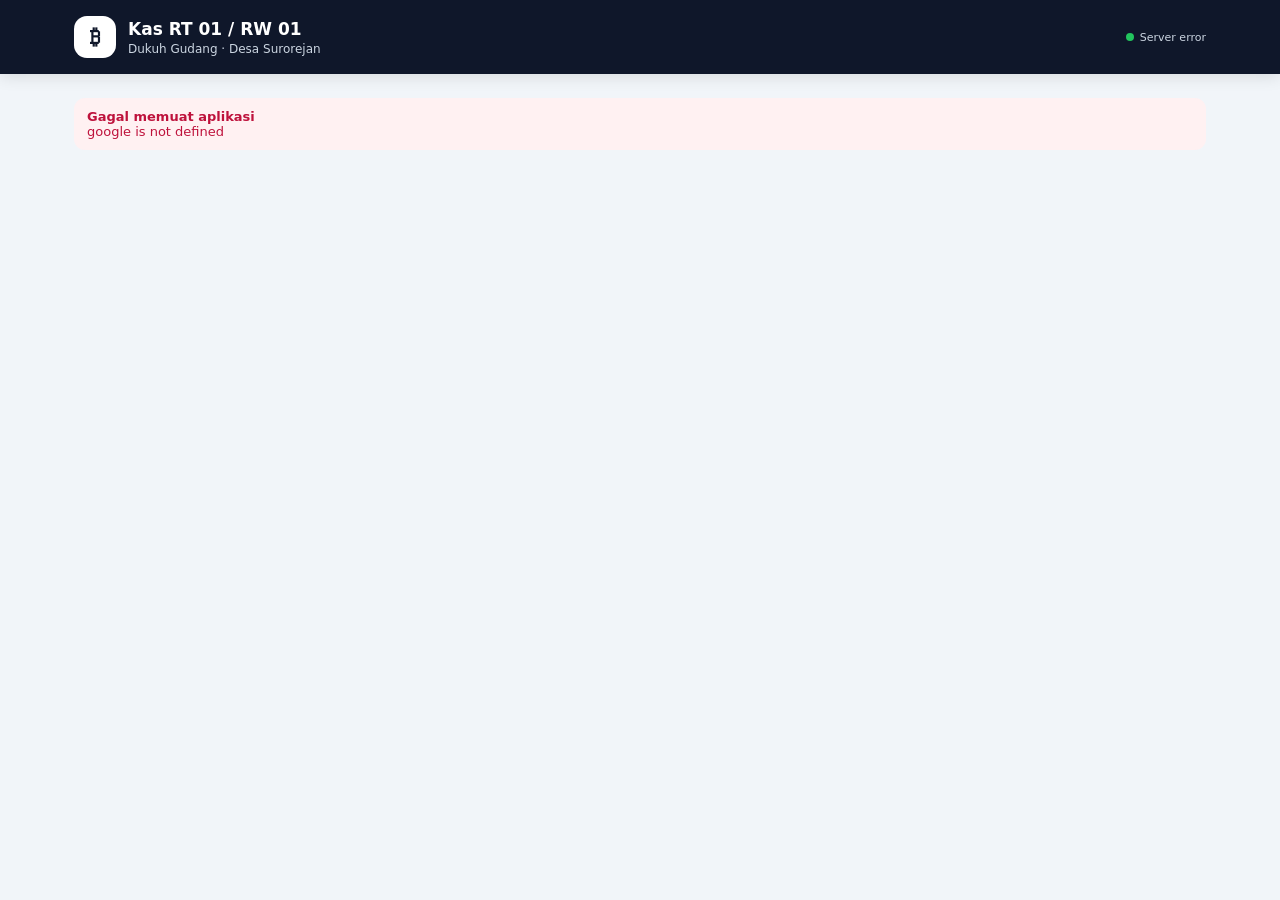
==== commit f644fcff: "Redesign Apps Script UI for professional responsive mobile experience" ====
--- a/apps-script/Index.html
+++ b/apps-script/Index.html
@@ -1 +1,4 @@
-<!doctype html><html lang="id"><head><meta charset="UTF-8"><meta name="viewport" content="width=device-width,initial-scale=1"><title>Kas RT 01 / RW 01</title><style>:root{--ink:#142033;--muted:#667085;--line:#e7eaf0;--bg:#f4f7fb;--card:#fff;--green:#087443;--red:#b42318;--blue:#175cd3}*{box-sizing:border-box}body{margin:0;background:var(--bg);color:var(--ink);font-family:Inter,system-ui,-apple-system,BlinkMacSystemFont,"Segoe UI",Arial,sans-serif}.wrap{max-width:1180px;margin:auto;padding:20px}.top{display:flex;align-items:center;justify-content:space-between;gap:16px;margin-bottom:16px}.brand{display:flex;gap:12px;align-items:center}.logo{width:46px;height:46px;border-radius:14px;background:var(--ink);color:#fff;display:grid;place-items:center;font-weight:900}.brand h1{font-size:20px;margin:0}.brand p{margin:3px 0 0;color:var(--muted);font-size:13px}.nav{display:flex;gap:8px;flex-wrap:wrap}.nav button,.btn{border:1px solid var(--line);background:#fff;color:var(--ink);padding:10px 13px;border-radius:11px;font-weight:700;cursor:pointer}.nav button.active,.btn.primary{background:var(--ink);color:#fff;border-color:var(--ink)}.hero{background:linear-gradient(135deg,#142033,#243654);color:#fff;border-radius:22px;padding:25px;margin-bottom:16px;box-shadow:0 12px 35px rgba(20,32,51,.12)}.hero .eyebrow{font-size:11px;letter-spacing:.12em;opacity:.7}.hero h2{margin:6px 0;font-size:28px}.hero p{margin:0;opacity:.82}.verify{margin-top:14px;font-size:12px;display:inline-flex;gap:7px;align-items:center;padding:7px 10px;border-radius:999px;background:rgba(255,255,255,.1)}.dot{width:8px;height:8px;border-radius:50%;background:#7ee2a8}.stats{display:grid;grid-template-columns:2fr 1fr 1fr;gap:14px}.card{background:var(--card);border:1px solid var(--line);border-radius:17px;padding:18px;box-shadow:0 4px 16px rgba(16,24,40,.035)}.label{font-size:12px;color:var(--muted);font-weight:700;letter-spacing:.04em}.balance{font-size:30px;font-weight:900;margin:6px 0 4px}.money{font-size:23px;font-weight:900;margin-top:8px}.in{color:var(--green)}.out{color:var(--red)}.muted{color:var(--muted)}.layout{display:grid;grid-template-columns:1.1fr .9fr;gap:14px;margin-top:14px}.section-title{display:flex;justify-content:space-between;align-items:center;margin-bottom:14px}.section-title h3{margin:0;font-size:17px}.form{display:grid;grid-template-columns:1fr 1fr;gap:12px}.full{grid-column:1/-1}label{font-size:12px;color:#475467;font-weight:700}input,select,textarea{width:100%;margin-top:6px;padding:12px;border:1px solid #d9dee8;border-radius:11px;background:#fff;font:inherit;color:var(--ink)}textarea{min-height:75px;resize:vertical}.actions{display:flex;gap:8px;justify-content:flex-end;flex-wrap:wrap}.notice{padding:11px 13px;border-radius:11px;margin-bottom:12px;background:#eef6ff;color:var(--blue);font-size:13px}.success{background:#ecfdf3;color:#067647}.error{background:#fff1f0;color:var(--red)}.table-wrap{overflow:auto}.table{width:100%;border-collapse:collapse}.table th,.table td{padding:12px 10px;border-bottom:1px solid #eef0f4;text-align:left;white-space:nowrap;font-size:13px}.table th{font-size:11px;text-transform:uppercase;color:var(--muted);letter-spacing:.04em}.pill{display:inline-block;padding:5px 8px;border-radius:999px;background:#ecfdf3;color:var(--green);font-size:11px;font-weight:800}.pill.cancel{background:#fef3f2;color:var(--red)}.row-actions{display:flex;gap:5px}.row-actions button{padding:6px 8px;border-radius:8px;border:1px solid var(--line);background:#fff;cursor:pointer}.empty{text-align:center;padding:30px;color:var(--muted)}.modal-bg{position:fixed;inset:0;background:rgba(16,24,40,.48);display:none;align-items:center;justify-content:center;padding:18px;z-index:10}.modal{width:min(520px,100%);background:#fff;border-radius:18px;padding:20px;box-shadow:0 25px 70px rgba(0,0,0,.2)}.modal h3{margin-top:0}.report-box{line-height:1.8;background:#f8fafc;padding:14px;border-radius:12px}.footer{text-align:center;color:#98a2b3;font-size:11px;padding:20px}.version{font-size:10px;color:#98a2b3;margin-top:5px}@media(max-width:850px){.stats,.layout{grid-template-columns:1fr}.form{grid-template-columns:1fr}.wrap{padding:13px}.top{align-items:flex-start;flex-direction:column}.nav{width:100%}.nav button{flex:1}.hero h2{font-size:23px}.balance{font-size:27px}}</style></head><body><main class="wrap"><header class="top"><div class="brand"><div class="logo">RT</div><div><h1>Kas RT 01 / RW 01</h1><p>Dukuh Gudang · Desa Surorejan</p></div></div><nav class="nav"><button id="tabDash" class="active" onclick="showTab('dashboard')">Dashboard</button><button id="tabReport" onclick="showTab('report')">Laporan</button><button onclick="openSettings()">⚙ Admin</button></nav></header><section class="hero"><div class="eyebrow">ADMINISTRASI KEUANGAN RT</div><h2 id="locationTitle">RT 01 / RW 01</h2><p id="locationSub">Dukuh Gudang, Desa Surorejan, Kecamatan Puring, Kabupaten Kebumen</p><div class="verify"><span class="dot"></span><span id="serverText">Menghubungkan ke server…</span></div></section><div id="app"><div class="notice">Memuat data kas…</div></div><footer class="footer">Aplikasi Kas RT · Data keuangan dihitung dan dikonfirmasi oleh server<div class="version">UI 2026.08.20.08</div></footer></main><div id="modal" class="modal-bg"><div class="modal"><div id="modalBody"></div></div></div><script>const UI_VERSION='2026.08.20.08';const $=id=>document.getElementById(id);let state=null,currentTab='dashboard';function esc(v){return String(v??'').replace(/[&<>"']/g,c=>({'&':'&amp;','<':'&lt;','>':'&gt;','"':'&quot;',"'":'&#39;'}[c]))}function rpc(fn,...args){return new Promise((resolve,reject)=>{let done=false;const tm=setTimeout(()=>{if(!done){done=true;reject(Error('Timeout: '+fn))}},15000);google.script.run.withSuccessHandler(r=>{if(done)return;done=true;clearTimeout(tm);resolve(r)}).withFailureHandler(e=>{if(done)return;done=true;clearTimeout(tm);reject(Error(e?.message||e))})[fn](...args)})}function money(n){return 'Rp '+Number(n||0).toLocaleString('id-ID')}async function boot(){try{const v=await rpc('testBackend');$('serverText').textContent='Database tersambung · server '+v.version;const d=await rpc('initialData');if(!d?.success)throw Error('Server tidak mengembalikan data yang valid.');state=d;render();}catch(e){$('serverText').textContent='Koneksi server gagal';$('app').innerHTML='<div class="notice error"><b>Gagal memuat aplikasi</b><br>'+esc(e.message)+'</div>'}}function render(){const c=state.config||{},x=state.dashboard||{};$('locationTitle').textContent=(c.nama_rt||'RT 01')+' / '+(c.nama_rw||'RW 01');$('locationSub').textContent=[c.dukuh,c.desa&&'Desa '+c.desa,c.kecamatan&&'Kecamatan '+c.kecamatan,c.kabupaten&&'Kabupaten '+c.kabupaten].filter(Boolean).join(', ');currentTab==='dashboard'?renderDash():renderReport()}function renderDash(){const x=state.dashboard,t=state.transactions||[];$('app').innerHTML=`<section class="stats"><div class="card"><div class="label">SALDO SAAT INI</div><div class="balance">${money(x.saldo)}</div><span class="pill">✓ Server Verified</span></div><div class="card"><div class="label">TOTAL PEMASUKAN</div><div class="money in">${money(x.pemasukan)}</div><div class="muted">Transaksi aktif</div></div><div class="card"><div class="label">TOTAL PENGELUARAN</div><div class="money out">${money(x.pengeluaran)}</div><div class="muted">Transaksi aktif</div></div></section><section class="layout"><div class="card"><div class="section-title"><h3>Tambah Transaksi</h3><span class="muted">${x.jumlahTransaksi} aktif</span></div><div id="saveNotice"></div><form id="trxForm" class="form"><label>Jenis<select id="jenis"><option value="Pemasukan">Pemasukan</option><option value="Pengeluaran">Pengeluaran</option></select></label><label>Tanggal<input id="tanggal" type="date" required></label><label>Waktu<input id="waktu" type="time" required></label><label>Kategori<input id="kategori" value="Lainnya" required></label><label class="full">Nominal<input id="nominal" type="number" min="1" step="1" required placeholder="Contoh: 50000"></label><label class="full">Keterangan<input id="keterangan" required placeholder="Contoh: Iuran warga bulan Agustus"></label><label class="full">Catatan<textarea id="catatan" placeholder="Opsional"></textarea></label><div class="full actions"><button type="submit" class="btn primary" id="saveBtn">💾 Simpan Transaksi</button></div></form></div><div class="card"><div class="section-title"><h3>Akses Cepat</h3></div><div class="actions" style="justify-content:stretch;flex-direction:column"><button class="btn" onclick="showTab('report')">📊 Lihat Laporan</button><button class="btn" onclick="shareWA()">🟢 Bagikan ke WhatsApp</button><button class="btn" onclick="makePdf()">📄 Export PDF</button><button class="btn" onclick="openSettings()">⚙️ Pengaturan Admin</button></div><div class="report-box" style="margin-top:14px"><b>Saldo Awal</b><br>${money(x.saldoAwal)}<br><b>Jumlah transaksi aktif</b><br>${x.jumlahTransaksi}</div></div></section><section class="card" style="margin-top:14px"><div class="section-title"><h3>Transaksi Terbaru</h3><button class="btn" onclick="boot()">↻ Refresh</button></div><div class="table-wrap"><table class="table"><thead><tr><th>ID</th><th>Tanggal</th><th>Jenis</th><th>Kategori</th><th>Keterangan</th><th>Nominal</th><th>Status</th><th>Aksi</th></tr></thead><tbody>${t.length? t.map(rowHtml).join(''):'<tr><td colspan="8" class="empty">Belum ada transaksi.</td></tr>'}</tbody></table></div></section>`;const n=new Date();$('tanggal').value=n.toISOString().slice(0,10);$('waktu').value=n.toTimeString().slice(0,5);$('trxForm').onsubmit=save}function rowHtml(a){return`<tr><td><b>${esc(a.id)}</b></td><td>${esc(a.tanggal)}</td><td class="${a.jenis==='Pemasukan'?'in':'out'}">${a.jenis==='Pemasukan'?'↑':'↓'} ${esc(a.jenis)}</td><td>${esc(a.kategori)}</td><td>${esc(a.keterangan)}</td><td class="${a.jenis==='Pemasukan'?'in':'out'}"><b>${a.jenis==='Pemasukan'?'+':'-'} ${money(a.nominal)}</b></td><td><span class="pill ${a.status!=='AKTIF'?'cancel':''}">${esc(a.status)}</span></td><td>${a.status==='AKTIF'?`<div class="row-actions"><button onclick="editTx('${esc(a.id)}')">✏️</button><button onclick="cancelTx('${esc(a.id)}')">🚫</button></div>`:''}</td></tr>`}async function save(e){e.preventDefault();const b=$('saveBtn'),n=$('saveNotice');b.disabled=true;b.textContent='⏳ Menyimpan…';const data={tanggal:$('tanggal').value,waktu:$('waktu').value,jenis:$('jenis').value,kategori:$('kategori').value.trim(),nominal:Number($('nominal').value),keterangan:$('keterangan').value.trim(),catatan:$('catatan').value.trim()};n.innerHTML='<div class="notice">Menyimpan ke database dan memverifikasi…</div>';try{const r=await rpc('createTransaction',data);if(!r?.success||!r.id)throw Error('Server tidak mengembalikan ID transaksi.');n.innerHTML='<div class="notice success">✓ Tersimpan & diverifikasi · <b>'+esc(r.id)+'</b> · Saldo '+money(r.dashboard.saldo)+'</div>';await new Promise(q=>setTimeout(q,350));state=await rpc('initialData');render()}catch(e){n.innerHTML='<div class="notice error"><b>Gagal menyimpan.</b><br>'+esc(e.message)+'<br><small>Jangan kirim ulang sebelum status database diperiksa.</small></div>'}finally{b.disabled=false;b.textContent='💾 Simpan Transaksi'}}function showTab(tab){currentTab=tab;document.querySelectorAll('.nav button').forEach(b=>b.classList.remove('active'));$(tab==='dashboard'?'tabDash':'tabReport').classList.add('active');if(state)render()}function shareWA(){const r=state.dashboard,c=state.config||{},d=new Date();const text=`LAPORAN KAS ${c.nama_rt||'RT 01'} ${c.nama_rw||'RW 01'}\n${c.dukuh||'Dukuh Gudang'}, Desa ${c.desa||'Surorejan'}\nPer Tanggal: ${d.toLocaleDateString('id-ID')}\n\nSaldo Awal: ${money(r.saldoAwal)}\nTotal Pemasukan: ${money(r.pemasukan)}\nTotal Pengeluaran: ${money(r.pengeluaran)}\n-----------------------------------\nSISA SALDO SEKARANG: ${money(r.saldo)}\n\nCatatan: Transaksi dicatat secara otomatis via Aplikasi Kas RT.`;window.open('https://wa.me/?text='+encodeURIComponent(text),'_blank')}async function makePdf(){try{showModal('<h3>📄 Membuat PDF…</h3><p class="muted">Server sedang menyusun laporan.</p>');const r=await rpc('createReportPdf',{period:'Per Tanggal '+new Date().toLocaleDateString('id-ID')});showModal(`<h3>✓ PDF siap</h3><p class="muted">${esc(r.fileName)}</p><div class="actions"><a class="btn primary" href="${esc(r.url)}" target="_blank">Buka PDF</a><button class="btn" onclick="closeModal()">Tutup</button></div>`)}catch(e){showModal('<h3>Gagal membuat PDF</h3><p class="notice error">'+esc(e.message)+'</p><button class="btn" onclick="closeModal()">Tutup</button>')}}function renderReport(){const x=state.dashboard,c=state.config||{};const text=`LAPORAN KAS ${c.nama_rt||'RT 01'} ${c.nama_rw||'RW 01'}\n${c.dukuh||''}, Desa ${c.desa||''}`;$('app').innerHTML=`<section class="card"><div class="section-title"><div><h3>Laporan Kas</h3><div class="muted">${esc(text)}</div></div><div class="actions"><button class="btn primary" onclick="makePdf()">📄 PDF</button><button class="btn" onclick="shareWA()">🟢 WhatsApp</button></div></div><div class="report-box"><b>Saldo Awal</b><br>${money(x.saldoAwal)}<br><b>Total Pemasukan</b><br><span class="in">${money(x.pemasukan)}</span><br><b>Total Pengeluaran</b><br><span class="out">${money(x.pengeluaran)}</span><hr><b>SISA SALDO SEKARANG</b><br><strong style="font-size:24px">${money(x.saldo)}</strong></div><div class="table-wrap" style="margin-top:14px"><table class="table"><thead><tr><th>ID</th><th>Tanggal</th><th>Jenis</th><th>Kategori</th><th>Keterangan</th><th>Nominal</th></tr></thead><tbody>${state.transactions.filter(a=>a.status==='AKTIF').map(a=>`<tr><td>${esc(a.id)}</td><td>${esc(a.tanggal)}</td><td>${esc(a.jenis)}</td><td>${esc(a.kategori)}</td><td>${esc(a.keterangan)}</td><td>${a.jenis==='Pemasukan'?'+':'-'} ${money(a.nominal)}</td></tr>`).join('')}</tbody></table></div></section>`}function showModal(html){$('modalBody').innerHTML=html;$('modal').style.display='flex'}function closeModal(){$('modal').style.display='none'}function editTx(id){const t=state.transactions.find(x=>x.id===id);if(!t)return;showModal(`<h3>✏️ Edit ${esc(id)}</h3><label>Password Admin<input id="mPass" type="password"></label><label>Alasan perubahan<input id="mReason" placeholder="Contoh: salah nominal"></label><label>Nominal<input id="mNom" type="number" value="${t.nominal}"></label><label>Keterangan<input id="mKet" value="${esc(t.keterangan)}"></label><label>Catatan<textarea id="mCat">${esc(t.catatan)}</textarea></label><div class="actions" style="margin-top:14px"><button class="btn" onclick="closeModal()">Batal</button><button class="btn primary" onclick="doEdit('${esc(id)}')">Simpan Perubahan</button></div>`)}async function doEdit(id){try{const r=await rpc('updateTransaction',{transactionId:id,password:$('mPass').value,reason:$('mReason').value,data:{tanggal:state.transactions.find(x=>x.id===id).tanggal,waktu:state.transactions.find(x=>x.id===id).waktu,jenis:state.transactions.find(x=>x.id===id).jenis,kategori:state.transactions.find(x=>x.id===id).kategori,nominal:Number($('mNom').value),keterangan:$('mKet').value,catatan:$('mCat').value}});if(!r.success)throw Error('Perubahan gagal.');closeModal();await boot();}catch(e){alert(e.message)}}function cancelTx(id){showModal(`<h3>🚫 Batalkan ${esc(id)}</h3><p>Transaksi tidak dihapus. Status akan menjadi <b>DIBATALKAN</b> dan tidak lagi dihitung dalam saldo.</p><label>Password Admin<input id="mPass" type="password"></label><label>Alasan pembatalan<input id="mReason" placeholder="Wajib diisi"></label><div class="actions" style="margin-top:14px"><button class="btn" onclick="closeModal()">Batal</button><button class="btn primary" onclick="doCancel('${esc(id)}')">Batalkan Transaksi</button></div>`)}async function doCancel(id){try{const r=await rpc('cancelTransaction',{transactionId:id,password:$('mPass').value,reason:$('mReason').value});if(!r.success)throw Error('Pembatalan gagal.');closeModal();await boot()}catch(e){alert(e.message)}}function openSettings(){showModal(`<h3>⚙️ Pengaturan Admin</h3><p class="muted">Perubahan pengaturan memerlukan password admin.</p><label>Nama RT<input id="cRT" value="${esc(state?.config?.nama_rt||'RT 01')}"></label><label>Nama RW<input id="cRW" value="${esc(state?.config?.nama_rw||'RW 01')}"></label><label>Dukuh<input id="cDukuh" value="${esc(state?.config?.dukuh||'Dukuh Gudang')}"></label><label>Desa<input id="cDesa" value="${esc(state?.config?.desa||'Surorejan')}"></label><label>Kecamatan<input id="cKec" value="${esc(state?.config?.kecamatan||'Puring')}"></label><label>Kabupaten<input id="cKab" value="${esc(state?.config?.kabupaten||'Kebumen')}"></label><label>Saldo Awal<input id="cSaldo" type="number" value="${Number(state?.dashboard?.saldoAwal||0)}"></label><label>Password Admin<input id="cPass" type="password"></label><div class="actions" style="margin-top:14px"><button class="btn" onclick="closeModal()">Batal</button><button class="btn primary" onclick="saveSettings()">Simpan Pengaturan</button></div>`)}async function saveSettings(){try{const r=await rpc('updateConfig',{password:$('cPass').value,config:{nama_rt:$('cRT').value,nama_rw:$('cRW').value,dukuh:$('cDukuh').value,desa:$('cDesa').value,kecamatan:$('cKec').value,kabupaten:$('cKab').value,saldo_awal:Number($('cSaldo').value)}});if(!r.success)throw Error('Gagal menyimpan pengaturan.');closeModal();await boot()}catch(e){alert(e.message)}}boot();</script></body></html>+<!doctype html><html lang="id"><head><meta charset="UTF-8"><meta name="viewport" content="width=device-width,initial-scale=1,viewport-fit=cover"><meta name="theme-color" content="#0f172a"><title>Kas RT 01 / RW 01</title><style>
+:root{--navy:#0f172a;--blue:#2563eb;--green:#059669;--red:#dc2626;--bg:#f1f5f9;--card:#fff;--line:#e2e8f0;--text:#0f172a;--muted:#64748b;--shadow:0 8px 28px rgba(15,23,42,.07);--radius:18px}*{box-sizing:border-box}body{margin:0;font-family:Inter,ui-sans-serif,system-ui,-apple-system,BlinkMacSystemFont,"Segoe UI",sans-serif;background:var(--bg);color:var(--text);-webkit-font-smoothing:antialiased}.app{min-height:100vh}.topbar{background:var(--navy);color:#fff;position:sticky;top:0;z-index:20;box-shadow:0 2px 16px rgba(0,0,0,.12)}.topbar-inner{max-width:1180px;margin:auto;padding:16px 24px;display:flex;align-items:center;justify-content:space-between;gap:18px}.brand{display:flex;align-items:center;gap:12px}.brand-icon{width:42px;height:42px;border-radius:13px;background:#fff;color:var(--navy);display:grid;place-items:center;font-size:21px;font-weight:900}.brand h1{font-size:17px;margin:0}.brand p{margin:3px 0 0;color:#cbd5e1;font-size:12px}.server{font-size:11px;color:#cbd5e1;display:flex;align-items:center;gap:6px}.dot{width:8px;height:8px;border-radius:50%;background:#22c55e}.container{max-width:1180px;margin:auto;padding:24px}.hero{display:flex;justify-content:space-between;align-items:flex-end;gap:20px;margin-bottom:20px}.hero h2{font-size:27px;margin:0 0 5px;letter-spacing:-.5px}.hero p{margin:0;color:var(--muted);font-size:14px}.actions{display:flex;gap:9px;flex-wrap:wrap}.btn{border:0;border-radius:12px;padding:11px 15px;font-weight:700;cursor:pointer;font-size:13px;display:inline-flex;align-items:center;justify-content:center;gap:7px}.btn-primary{background:var(--navy);color:white}.btn-blue{background:var(--blue);color:#fff}.btn-light{background:#fff;color:var(--text);border:1px solid var(--line)}.btn-green{background:var(--green);color:#fff}.btn-red{background:#fff1f2;color:#be123c;border:1px solid #fecdd3}.btn:disabled{opacity:.55;cursor:wait}.cards{display:grid;grid-template-columns:1.45fr 1fr 1fr;gap:14px}.card{background:var(--card);border:1px solid var(--line);border-radius:var(--radius);box-shadow:var(--shadow)}.balance-card{padding:23px;background:linear-gradient(135deg,#0f172a,#1e293b);color:#fff;border:0}.eyebrow{font-size:11px;text-transform:uppercase;letter-spacing:.08em;font-weight:800;color:#94a3b8}.balance{font-size:34px;font-weight:850;letter-spacing:-1px;margin:8px 0}.verified{font-size:11px;color:#bbf7d0;display:inline-flex;gap:6px;align-items:center}.stat{padding:21px}.stat .value{font-size:23px;font-weight:800;margin-top:8px}.income{color:var(--green)}.expense{color:var(--red)}.section{margin-top:18px;padding:21px}.section-head{display:flex;align-items:center;justify-content:space-between;gap:12px;margin-bottom:16px}.section-head h3{margin:0;font-size:17px}.section-head p{margin:3px 0 0;color:var(--muted);font-size:12px}.form-grid{display:grid;grid-template-columns:repeat(2,1fr);gap:13px}.field{display:flex;flex-direction:column;gap:6px}.field.full{grid-column:1/-1}.field label{font-size:12px;font-weight:750;color:#334155}.field input,.field select,.field textarea{width:100%;border:1px solid #dbe2ea;background:#fff;border-radius:11px;padding:12px 13px;font:inherit;font-size:14px;outline:none;transition:.15s}.field input:focus,.field select:focus,.field textarea:focus{border-color:#93c5fd;box-shadow:0 0 0 3px #dbeafe}.field textarea{min-height:78px;resize:vertical}.segmented{display:grid;grid-template-columns:1fr 1fr;gap:7px;background:#f1f5f9;padding:5px;border-radius:12px}.segmented button{border:0;background:transparent;padding:9px;border-radius:9px;font-weight:750;color:var(--muted);cursor:pointer}.segmented button.active-in{background:#dcfce7;color:#047857}.segmented button.active-out{background:#fee2e2;color:#b91c1c}.table-wrap{overflow:auto}.table{width:100%;border-collapse:collapse;font-size:13px}.table th{padding:10px 12px;text-align:left;color:var(--muted);font-size:11px;text-transform:uppercase;letter-spacing:.04em;border-bottom:1px solid var(--line);background:#f8fafc}.table td{padding:13px 12px;border-bottom:1px solid #eef2f7;vertical-align:middle}.table tr:last-child td{border-bottom:0}.pill{display:inline-flex;padding:5px 8px;border-radius:999px;font-size:10px;font-weight:800}.pill-active{background:#dcfce7;color:#047857}.pill-cancel{background:#f1f5f9;color:#64748b}.amount-in{color:var(--green);font-weight:800}.amount-out{color:var(--red);font-weight:800}.empty{text-align:center;padding:35px;color:var(--muted)}.notice{padding:11px 13px;border-radius:11px;font-size:13px;margin-bottom:12px}.notice.success{background:#ecfdf5;color:#047857}.notice.error{background:#fff1f2;color:#be123c}.notice.info{background:#eff6ff;color:#1d4ed8}.modal-backdrop{position:fixed;inset:0;background:rgba(15,23,42,.55);display:none;align-items:center;justify-content:center;padding:18px;z-index:50;backdrop-filter:blur(3px)}.modal-backdrop.open{display:flex}.modal{background:#fff;width:min(560px,100%);max-height:90vh;overflow:auto;border-radius:20px;box-shadow:0 25px 70px rgba(0,0,0,.22);padding:22px}.modal-head{display:flex;justify-content:space-between;align-items:center;margin-bottom:18px}.modal-head h3{margin:0}.close{border:0;background:#f1f5f9;width:34px;height:34px;border-radius:10px;cursor:pointer}.modal-actions{display:flex;justify-content:flex-end;gap:9px;margin-top:18px}.bottom-nav{display:none}.version{font-size:10px;color:#94a3b8;margin-top:5px}@media(max-width:760px){body{padding-bottom:76px}.topbar-inner{padding:12px 15px}.brand-icon{width:38px;height:38px}.brand h1{font-size:15px}.brand p{font-size:10px}.server{display:none}.container{padding:15px}.hero{display:block}.hero h2{font-size:23px}.actions{margin-top:14px}.actions .btn{flex:1}.cards{grid-template-columns:1fr 1fr}.balance-card{grid-column:1/-1}.balance{font-size:29px}.stat{padding:16px}.stat .value{font-size:19px}.section{padding:16px;border-radius:16px}.form-grid{grid-template-columns:1fr}.field.full{grid-column:auto}.table th:nth-child(4),.table td:nth-child(4){display:none}.table th,.table td{padding:11px 8px}.table th:nth-child(1),.table td:nth-child(1){position:sticky;left:0;background:#fff}.bottom-nav{display:grid;grid-template-columns:repeat(4,1fr);position:fixed;bottom:0;left:0;right:0;background:rgba(255,255,255,.96);border-top:1px solid var(--line);padding:8px 8px calc(8px + env(safe-area-inset-bottom));z-index:30;backdrop-filter:blur(12px)}.nav-item{border:0;background:none;color:var(--muted);font-size:10px;font-weight:750;display:flex;flex-direction:column;gap:3px;align-items:center}.nav-item span{font-size:19px}.nav-item.active{color:var(--blue)}}@media(min-width:761px){.mobile-only{display:none}}
+</style></head><body><div class="app"><header class="topbar"><div class="topbar-inner"><div class="brand"><div class="brand-icon">₿</div><div><h1>Kas RT 01 / RW 01</h1><p>Dukuh Gudang · Desa Surorejan</p></div></div><div class="server"><span class="dot"></span><span id="serverStatus">Menghubungkan server…</span></div></div></header><main class="container"><div id="app"><div class="notice info">Memuat data kas…</div></div></main><nav class="bottom-nav"><button class="nav-item active" onclick="scrollToId('dashboard')"><span>⌂</span>Beranda</button><button class="nav-item" onclick="scrollToId('transaksi')"><span>＋</span>Transaksi</button><button class="nav-item" onclick="scrollToId('riwayat')"><span>▤</span>Riwayat</button><button class="nav-item" onclick="openReport()"><span>◫</span>Laporan</button></nav></div><div id="modal" class="modal-backdrop"><div class="modal"><div id="modalContent"></div></div></div><script>
+const UI_VERSION='2026.08.20.08';const $=id=>document.getElementById(id);function esc(v){return String(v??'').replace(/[&<>"']/g,c=>({'&':'&amp;','<':'&lt;','>':'&gt;','"':'&quot;',"'":'&#39;'}[c]))}function rpc(fn,...args){return new Promise((resolve,reject)=>{let done=false;const timer=setTimeout(()=>{if(!done){done=true;reject(Error('Timeout: '+fn))}},15000);google.script.run.withSuccessHandler(r=>{if(done)return;done=true;clearTimeout(timer);resolve(r)}).withFailureHandler(e=>{if(done)return;done=true;clearTimeout(timer);reject(Error(e?.message||String(e)))} )[fn](...args)})}function rupiah(n){return 'Rp '+Number(n||0).toLocaleString('id-ID')}function scrollToId(id){document.getElementById(id)?.scrollIntoView({behavior:'smooth',block:'start'})}async function boot(){try{const v=await rpc('testBackend');$('serverStatus').textContent='Database tersambung · server '+v.version;const d=await rpc('initialData');if(!d?.success)throw Error('Data server tidak valid.');render(d)}catch(e){$('serverStatus').textContent='Server error';$('app').innerHTML='<div class="notice error"><b>Gagal memuat aplikasi</b><br>'+esc(e.message)+'</div>'}}function render(d){const x=d.dashboard,t=d.transactions||[];$('app').innerHTML=`<section id="dashboard" class="hero"><div><h2>Dashboard Kas</h2><p>Ringkasan keuangan RT yang dihitung langsung dari server.</p></div><div class="actions"><button class="btn btn-primary" onclick="openTransaction('Pemasukan')">＋ Pemasukan</button><button class="btn btn-light" onclick="openTransaction('Pengeluaran')">− Pengeluaran</button></div></section><section class="cards"><div class="card balance-card"><div class="eyebrow">Saldo Saat Ini</div><div class="balance">${rupiah(x.saldo)}</div><div class="verified">✓ Dihitung & dikonfirmasi server</div></div><div class="card stat"><div class="eyebrow">Total Pemasukan</div><div class="value income">${rupiah(x.pemasukan)}</div></div><div class="card stat"><div class="eyebrow">Total Pengeluaran</div><div class="value expense">${rupiah(x.pengeluaran)}</div></div></section><section id="transaksi" class="card section"><div class="section-head"><div><h3>Transaksi Baru</h3><p>Catat pemasukan atau pengeluaran kas.</p></div><button class="btn btn-light" onclick="openTransaction('Pemasukan')">＋ Tambah</button></div><form id="quickForm" class="form-grid"><div class="field full"><label>Jenis Transaksi</label><div class="segmented"><button type="button" id="inBtn" class="active-in" onclick="setJenis('Pemasukan')">↑ Pemasukan</button><button type="button" id="outBtn" onclick="setJenis('Pengeluaran')">↓ Pengeluaran</button></div></div><div class="field"><label>Tanggal</label><input id="tanggal" type="date" required></div><div class="field"><label>Waktu</label><input id="waktu" type="time" required></div><div class="field"><label>Kategori</label><input id="kategori" value="Lainnya" required></div><div class="field"><label>Nominal</label><input id="nominal" type="number" min="1" step="1" placeholder="50000" required></div><div class="field full"><label>Keterangan</label><input id="keterangan" placeholder="Contoh: Iuran warga bulan Agustus" required></div><div class="field full"><label>Catatan</label><textarea id="catatan" placeholder="Keterangan tambahan (opsional)"></textarea></div><div class="full"><button class="btn btn-blue" id="saveBtn" type="submit">💾 Simpan & Verifikasi</button></div></form><div id="saveNotice"></div></section><section id="riwayat" class="card section"><div class="section-head"><div><h3>Riwayat Transaksi</h3><p>${x.jumlahTransaksi} transaksi aktif dari database.</p></div><button class="btn btn-light" onclick="boot()">↻ Refresh</button></div><div class="table-wrap"><table class="table"><thead><tr><th>ID</th><th>Tanggal</th><th>Jenis</th><th>Kategori</th><th>Keterangan</th><th>Nominal</th><th>Status</th><th>Aksi</th></tr></thead><tbody>${t.length?t.map(a=>`<tr><td><b>${esc(a.id)}</b></td><td>${esc(a.tanggal)}</td><td>${a.jenis==='Pemasukan'?'↑ Masuk':'↓ Keluar'}</td><td>${esc(a.kategori)}</td><td>${esc(a.keterangan)}</td><td class="${a.jenis==='Pemasukan'?'amount-in':'amount-out'}">${a.jenis==='Pemasukan'?'+':'−'} ${rupiah(a.nominal).replace('Rp ','Rp ')}</td><td><span class="pill ${a.status==='AKTIF'?'pill-active':'pill-cancel'}">${esc(a.status)}</span></td><td><button class="btn btn-light" style="padding:7px 9px" onclick='openDetail(${JSON.stringify(a)})'>⋮</button></td></tr>`).join(''):'<tr><td colspan="8" class="empty">Belum ada transaksi.</td></tr>'}</tbody></table></div></section><section class="card section" id="laporan"><div class="section-head"><div><h3>Laporan & Berbagi</h3><p>Bagikan ringkasan kas secara cepat.</p></div></div><div class="actions"><button class="btn btn-green" onclick="shareWA()">🟢 WhatsApp</button><button class="btn btn-light" onclick="openReport()">📄 Laporan</button><button class="btn btn-light" onclick="openSettings()">⚙️ Pengaturan</button></div></section><div class="version">UI ${UI_VERSION} · Data bersumber dari server, bukan cache browser.</div>`;const now=new Date();$('tanggal').value=now.toISOString().slice(0,10);$('waktu').value=now.toTimeString().slice(0,5);$('quickForm').addEventListener('submit',save)}let jenis='Pemasukan';function setJenis(v){jenis=v;$('inBtn').className=v==='Pemasukan'?'active-in':'';$('outBtn').className=v==='Pengeluaran'?'active-out':''}function openTransaction(v='Pemasukan'){scrollToId('transaksi');setJenis(v);setTimeout(()=>$('nominal')?.focus(),300)}async function save(e){e.preventDefault();const b=$('saveBtn'),n=$('saveNotice');b.disabled=true;b.textContent='⏳ Menyimpan…';const data={tanggal:$('tanggal').value,waktu:$('waktu').value,jenis,kategori:$('kategori').value.trim(),nominal:Number($('nominal').value),keterangan:$('keterangan').value.trim(),catatan:$('catatan').value.trim()};n.innerHTML='<div class="notice info">Mengirim ke server dan memverifikasi database…</div>';try{const r=await rpc('createTransaction',data);if(!r?.success||!r.id)throw Error('Server tidak mengembalikan ID transaksi.');n.innerHTML='<div class="notice success">✓ Tersimpan & diverifikasi · <b>'+esc(r.id)+'</b> · Saldo '+rupiah(r.dashboard.saldo)+'</div>';e.target.reset();setJenis('Pemasukan');setTimeout(boot,700)}catch(err){n.innerHTML='<div class="notice error"><b>Gagal menyimpan.</b><br>'+esc(err.message)+'<br><small>Transaksi belum dinyatakan tersimpan. Jangan klik ulang.</small></div>'}finally{b.disabled=false;b.textContent='💾 Simpan & Verifikasi'}}function openDetail(a){openModal(`<div class="modal-head"><div><h3>Detail ${esc(a.id)}</h3><div class="version">${esc(a.tanggal)} · ${esc(a.waktu)}</div></div><button class="close" onclick="closeModal()">×</button></div><div class="form-grid"><div class="field"><label>Jenis</label><input value="${esc(a.jenis)}" disabled></div><div class="field"><label>Nominal</label><input value="${rupiah(a.nominal)}" disabled></div><div class="field full"><label>Keterangan</label><input value="${esc(a.keterangan)}" disabled></div><div class="field full"><label>Catatan</label><textarea disabled>${esc(a.catatan)}</textarea></div></div><div class="modal-actions"><button class="btn btn-light" onclick="closeModal()">Tutup</button>${a.status==='AKTIF'?`<button class="btn btn-light" onclick='openEdit(${JSON.stringify(a)})'>✏️ Edit</button><button class="btn btn-red" onclick='openCancel(${JSON.stringify(a)})'>🚫 Batalkan</button>`:''}</div>`)}function openEdit(a){openModal(`<div class="modal-head"><h3>Edit Transaksi</h3><button class="close" onclick="closeModal()">×</button></div><div class="form-grid"><div class="field"><label>Tanggal</label><input id="edTanggal" type="date" value="${esc(a.tanggal)}"></div><div class="field"><label>Waktu</label><input id="edWaktu" type="time" value="${esc(a.waktu)}"></div><div class="field"><label>Jenis</label><select id="edJenis"><option ${a.jenis==='Pemasukan'?'selected':''}>Pemasukan</option><option ${a.jenis==='Pengeluaran'?'selected':''}>Pengeluaran</option></select></div><div class="field"><label>Nominal</label><input id="edNominal" type="number" value="${a.nominal}"></div><div class="field full"><label>Kategori</label><input id="edKategori" value="${esc(a.kategori)}"></div><div class="field full"><label>Keterangan</label><input id="edKet" value="${esc(a.keterangan)}"></div><div class="field full"><label>Catatan</label><textarea id="edCatatan">${esc(a.catatan)}</textarea></div><div class="field full"><label>Password Admin</label><input id="edPass" type="password"></div><div class="field full"><label>Alasan Perubahan</label><input id="edReason" placeholder="Contoh: Salah nominal"></div></div><div id="modalNotice"></div><div class="modal-actions"><button class="btn btn-light" onclick="closeModal()">Batal</button><button class="btn btn-blue" onclick='doEdit("${esc(a.id)}")'>Simpan Perubahan</button></div>`)}async function doEdit(id){try{const r=await rpc('updateTransaction',{transactionId:id,password:$('edPass').value,reason:$('edReason').value,data:{tanggal:$('edTanggal').value,waktu:$('edWaktu').value,jenis:$('edJenis').value,nominal:Number($('edNominal').value),kategori:$('edKategori').value,keterangan:$('edKet').value,catatan:$('edCatatan').value}});if(!r?.success)throw Error('Perubahan gagal.');closeModal();boot()}catch(e){$('modalNotice').innerHTML='<div class="notice error">'+esc(e.message)+'</div>'}}function openCancel(a){openModal(`<div class="modal-head"><h3>Batalkan Transaksi</h3><button class="close" onclick="closeModal()">×</button></div><div class="notice info">Transaksi <b>${esc(a.id)}</b> tidak akan dihapus. Status akan menjadi <b>DIBATALKAN</b> dan saldo akan dihitung ulang.</div><div class="form-grid"><div class="field full"><label>Password Admin</label><input id="caPass" type="password"></div><div class="field full"><label>Alasan Pembatalan</label><textarea id="caReason" placeholder="Contoh: transaksi testing"></textarea></div></div><div id="modalNotice"></div><div class="modal-actions"><button class="btn btn-light" onclick="closeModal()">Batal</button><button class="btn btn-red" onclick='doCancel("${esc(a.id)}")'>Batalkan Transaksi</button></div>`)}async function doCancel(id){try{const r=await rpc('cancelTransaction',{transactionId:id,password:$('caPass').value,reason:$('caReason').value});if(!r?.success)throw Error('Pembatalan gagal.');closeModal();boot()}catch(e){$('modalNotice').innerHTML='<div class="notice error">'+esc(e.message)+'</div>'}}function openModal(html){$('modalContent').innerHTML=html;$('modal').classList.add('open')}function closeModal(){$('modal').classList.remove('open')}async function shareWA(){try{const r=await rpc('reportSummary');const text=`LAPORAN KAS RT 01 RW 01\nDukuh Gudang, Desa Surorejan\nPer Tanggal: ${r.date}\n\nSaldo Awal: ${rupiah(r.saldoAwal)}\nTotal Pemasukan: ${rupiah(r.pemasukan)}\nTotal Pengeluaran: ${rupiah(r.pengeluaran)}\n-----------------------------------\nSISA SALDO SEKARANG: ${rupiah(r.saldo)}\n\nCatatan: Transaksi dicatat secara otomatis via Aplikasi Kas RT.`;window.open('https://wa.me/?text='+encodeURIComponent(text),'_blank')}catch(e){alert(e.message)}}async function openReport(){try{const r=await rpc('reportSummary');openModal(`<div class="modal-head"><h3>Laporan Kas</h3><button class="close" onclick="closeModal()">×</button></div><div class="notice success">${esc(r.nama_rt)} · ${esc(r.nama_rw)}</div><div class="cards" style="grid-template-columns:1fr 1fr"><div class="card stat"><div class="eyebrow">Saldo Awal</div><div class="value">${rupiah(r.saldoAwal)}</div></div><div class="card stat"><div class="eyebrow">Saldo Akhir</div><div class="value income">${rupiah(r.saldo)}</div></div><div class="card stat"><div class="eyebrow">Pemasukan</div><div class="value income">${rupiah(r.pemasukan)}</div></div><div class="card stat"><div class="eyebrow">Pengeluaran</div><div class="value expense">${rupiah(r.pengeluaran)}</div></div></div><div class="modal-actions"><button class="btn btn-green" onclick="shareWA()">🟢 WhatsApp</button><button class="btn btn-light" onclick="closeModal()">Tutup</button></div>`)}catch(e){alert(e.message)}}function openSettings(){openModal(`<div class="modal-head"><h3>Pengaturan</h3><button class="close" onclick="closeModal()">×</button></div><div class="notice info">Pengaturan administrasi akan dilindungi password admin dan disimpan di server.</div><div class="modal-actions"><button class="btn btn-light" onclick="closeModal()">Tutup</button></div>`)}boot();</script></body></html>
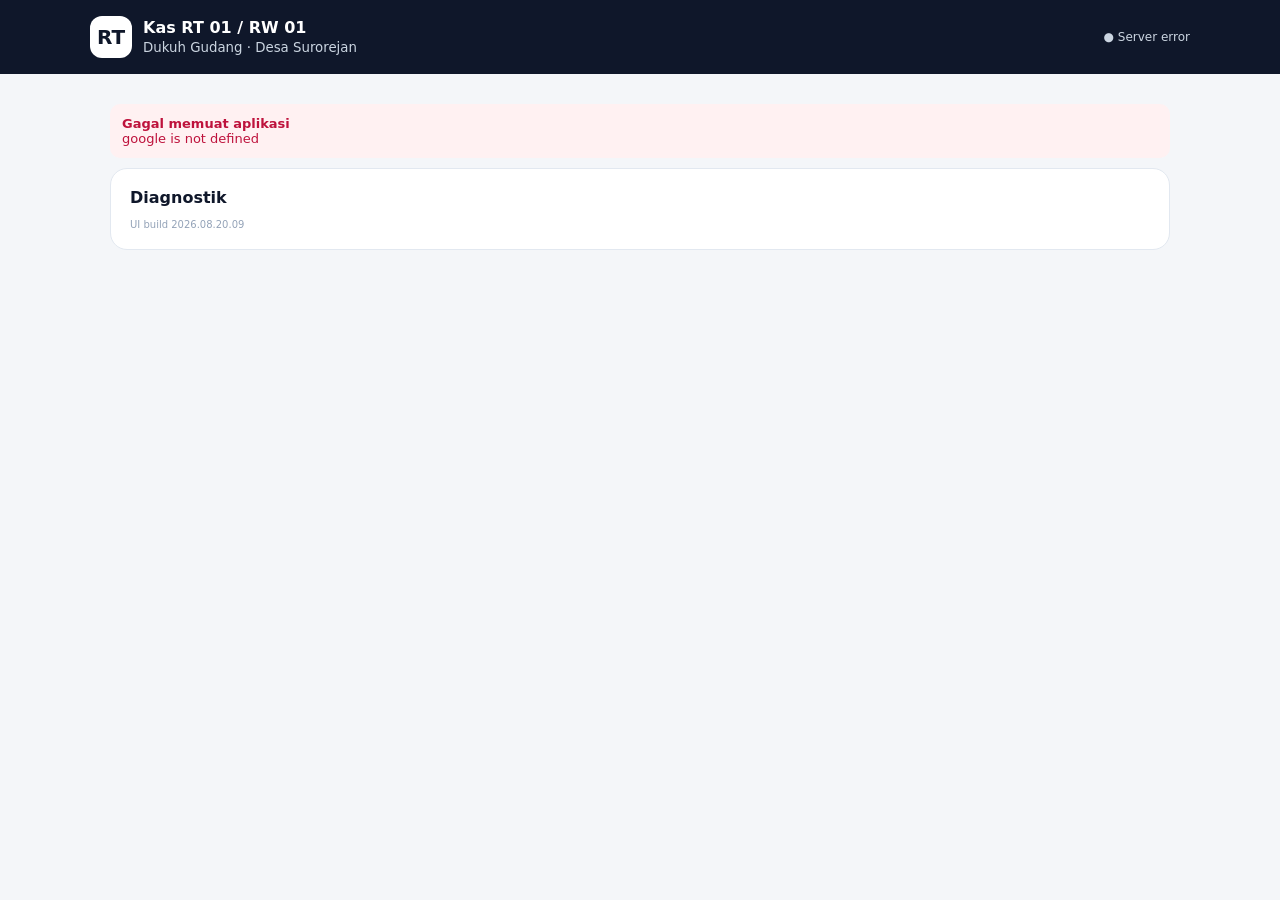
==== commit 97a0e7cb: "Fix blank Apps Script UI with stable render-first responsive shell" ====
--- a/apps-script/Index.html
+++ b/apps-script/Index.html
@@ -1,4 +1 @@
-<!doctype html><html lang="id"><head><meta charset="UTF-8"><meta name="viewport" content="width=device-width,initial-scale=1,viewport-fit=cover"><meta name="theme-color" content="#0f172a"><title>Kas RT 01 / RW 01</title><style>
-:root{--navy:#0f172a;--blue:#2563eb;--green:#059669;--red:#dc2626;--bg:#f1f5f9;--card:#fff;--line:#e2e8f0;--text:#0f172a;--muted:#64748b;--shadow:0 8px 28px rgba(15,23,42,.07);--radius:18px}*{box-sizing:border-box}body{margin:0;font-family:Inter,ui-sans-serif,system-ui,-apple-system,BlinkMacSystemFont,"Segoe UI",sans-serif;background:var(--bg);color:var(--text);-webkit-font-smoothing:antialiased}.app{min-height:100vh}.topbar{background:var(--navy);color:#fff;position:sticky;top:0;z-index:20;box-shadow:0 2px 16px rgba(0,0,0,.12)}.topbar-inner{max-width:1180px;margin:auto;padding:16px 24px;display:flex;align-items:center;justify-content:space-between;gap:18px}.brand{display:flex;align-items:center;gap:12px}.brand-icon{width:42px;height:42px;border-radius:13px;background:#fff;color:var(--navy);display:grid;place-items:center;font-size:21px;font-weight:900}.brand h1{font-size:17px;margin:0}.brand p{margin:3px 0 0;color:#cbd5e1;font-size:12px}.server{font-size:11px;color:#cbd5e1;display:flex;align-items:center;gap:6px}.dot{width:8px;height:8px;border-radius:50%;background:#22c55e}.container{max-width:1180px;margin:auto;padding:24px}.hero{display:flex;justify-content:space-between;align-items:flex-end;gap:20px;margin-bottom:20px}.hero h2{font-size:27px;margin:0 0 5px;letter-spacing:-.5px}.hero p{margin:0;color:var(--muted);font-size:14px}.actions{display:flex;gap:9px;flex-wrap:wrap}.btn{border:0;border-radius:12px;padding:11px 15px;font-weight:700;cursor:pointer;font-size:13px;display:inline-flex;align-items:center;justify-content:center;gap:7px}.btn-primary{background:var(--navy);color:white}.btn-blue{background:var(--blue);color:#fff}.btn-light{background:#fff;color:var(--text);border:1px solid var(--line)}.btn-green{background:var(--green);color:#fff}.btn-red{background:#fff1f2;color:#be123c;border:1px solid #fecdd3}.btn:disabled{opacity:.55;cursor:wait}.cards{display:grid;grid-template-columns:1.45fr 1fr 1fr;gap:14px}.card{background:var(--card);border:1px solid var(--line);border-radius:var(--radius);box-shadow:var(--shadow)}.balance-card{padding:23px;background:linear-gradient(135deg,#0f172a,#1e293b);color:#fff;border:0}.eyebrow{font-size:11px;text-transform:uppercase;letter-spacing:.08em;font-weight:800;color:#94a3b8}.balance{font-size:34px;font-weight:850;letter-spacing:-1px;margin:8px 0}.verified{font-size:11px;color:#bbf7d0;display:inline-flex;gap:6px;align-items:center}.stat{padding:21px}.stat .value{font-size:23px;font-weight:800;margin-top:8px}.income{color:var(--green)}.expense{color:var(--red)}.section{margin-top:18px;padding:21px}.section-head{display:flex;align-items:center;justify-content:space-between;gap:12px;margin-bottom:16px}.section-head h3{margin:0;font-size:17px}.section-head p{margin:3px 0 0;color:var(--muted);font-size:12px}.form-grid{display:grid;grid-template-columns:repeat(2,1fr);gap:13px}.field{display:flex;flex-direction:column;gap:6px}.field.full{grid-column:1/-1}.field label{font-size:12px;font-weight:750;color:#334155}.field input,.field select,.field textarea{width:100%;border:1px solid #dbe2ea;background:#fff;border-radius:11px;padding:12px 13px;font:inherit;font-size:14px;outline:none;transition:.15s}.field input:focus,.field select:focus,.field textarea:focus{border-color:#93c5fd;box-shadow:0 0 0 3px #dbeafe}.field textarea{min-height:78px;resize:vertical}.segmented{display:grid;grid-template-columns:1fr 1fr;gap:7px;background:#f1f5f9;padding:5px;border-radius:12px}.segmented button{border:0;background:transparent;padding:9px;border-radius:9px;font-weight:750;color:var(--muted);cursor:pointer}.segmented button.active-in{background:#dcfce7;color:#047857}.segmented button.active-out{background:#fee2e2;color:#b91c1c}.table-wrap{overflow:auto}.table{width:100%;border-collapse:collapse;font-size:13px}.table th{padding:10px 12px;text-align:left;color:var(--muted);font-size:11px;text-transform:uppercase;letter-spacing:.04em;border-bottom:1px solid var(--line);background:#f8fafc}.table td{padding:13px 12px;border-bottom:1px solid #eef2f7;vertical-align:middle}.table tr:last-child td{border-bottom:0}.pill{display:inline-flex;padding:5px 8px;border-radius:999px;font-size:10px;font-weight:800}.pill-active{background:#dcfce7;color:#047857}.pill-cancel{background:#f1f5f9;color:#64748b}.amount-in{color:var(--green);font-weight:800}.amount-out{color:var(--red);font-weight:800}.empty{text-align:center;padding:35px;color:var(--muted)}.notice{padding:11px 13px;border-radius:11px;font-size:13px;margin-bottom:12px}.notice.success{background:#ecfdf5;color:#047857}.notice.error{background:#fff1f2;color:#be123c}.notice.info{background:#eff6ff;color:#1d4ed8}.modal-backdrop{position:fixed;inset:0;background:rgba(15,23,42,.55);display:none;align-items:center;justify-content:center;padding:18px;z-index:50;backdrop-filter:blur(3px)}.modal-backdrop.open{display:flex}.modal{background:#fff;width:min(560px,100%);max-height:90vh;overflow:auto;border-radius:20px;box-shadow:0 25px 70px rgba(0,0,0,.22);padding:22px}.modal-head{display:flex;justify-content:space-between;align-items:center;margin-bottom:18px}.modal-head h3{margin:0}.close{border:0;background:#f1f5f9;width:34px;height:34px;border-radius:10px;cursor:pointer}.modal-actions{display:flex;justify-content:flex-end;gap:9px;margin-top:18px}.bottom-nav{display:none}.version{font-size:10px;color:#94a3b8;margin-top:5px}@media(max-width:760px){body{padding-bottom:76px}.topbar-inner{padding:12px 15px}.brand-icon{width:38px;height:38px}.brand h1{font-size:15px}.brand p{font-size:10px}.server{display:none}.container{padding:15px}.hero{display:block}.hero h2{font-size:23px}.actions{margin-top:14px}.actions .btn{flex:1}.cards{grid-template-columns:1fr 1fr}.balance-card{grid-column:1/-1}.balance{font-size:29px}.stat{padding:16px}.stat .value{font-size:19px}.section{padding:16px;border-radius:16px}.form-grid{grid-template-columns:1fr}.field.full{grid-column:auto}.table th:nth-child(4),.table td:nth-child(4){display:none}.table th,.table td{padding:11px 8px}.table th:nth-child(1),.table td:nth-child(1){position:sticky;left:0;background:#fff}.bottom-nav{display:grid;grid-template-columns:repeat(4,1fr);position:fixed;bottom:0;left:0;right:0;background:rgba(255,255,255,.96);border-top:1px solid var(--line);padding:8px 8px calc(8px + env(safe-area-inset-bottom));z-index:30;backdrop-filter:blur(12px)}.nav-item{border:0;background:none;color:var(--muted);font-size:10px;font-weight:750;display:flex;flex-direction:column;gap:3px;align-items:center}.nav-item span{font-size:19px}.nav-item.active{color:var(--blue)}}@media(min-width:761px){.mobile-only{display:none}}
-</style></head><body><div class="app"><header class="topbar"><div class="topbar-inner"><div class="brand"><div class="brand-icon">₿</div><div><h1>Kas RT 01 / RW 01</h1><p>Dukuh Gudang · Desa Surorejan</p></div></div><div class="server"><span class="dot"></span><span id="serverStatus">Menghubungkan server…</span></div></div></header><main class="container"><div id="app"><div class="notice info">Memuat data kas…</div></div></main><nav class="bottom-nav"><button class="nav-item active" onclick="scrollToId('dashboard')"><span>⌂</span>Beranda</button><button class="nav-item" onclick="scrollToId('transaksi')"><span>＋</span>Transaksi</button><button class="nav-item" onclick="scrollToId('riwayat')"><span>▤</span>Riwayat</button><button class="nav-item" onclick="openReport()"><span>◫</span>Laporan</button></nav></div><div id="modal" class="modal-backdrop"><div class="modal"><div id="modalContent"></div></div></div><script>
-const UI_VERSION='2026.08.20.08';const $=id=>document.getElementById(id);function esc(v){return String(v??'').replace(/[&<>"']/g,c=>({'&':'&amp;','<':'&lt;','>':'&gt;','"':'&quot;',"'":'&#39;'}[c]))}function rpc(fn,...args){return new Promise((resolve,reject)=>{let done=false;const timer=setTimeout(()=>{if(!done){done=true;reject(Error('Timeout: '+fn))}},15000);google.script.run.withSuccessHandler(r=>{if(done)return;done=true;clearTimeout(timer);resolve(r)}).withFailureHandler(e=>{if(done)return;done=true;clearTimeout(timer);reject(Error(e?.message||String(e)))} )[fn](...args)})}function rupiah(n){return 'Rp '+Number(n||0).toLocaleString('id-ID')}function scrollToId(id){document.getElementById(id)?.scrollIntoView({behavior:'smooth',block:'start'})}async function boot(){try{const v=await rpc('testBackend');$('serverStatus').textContent='Database tersambung · server '+v.version;const d=await rpc('initialData');if(!d?.success)throw Error('Data server tidak valid.');render(d)}catch(e){$('serverStatus').textContent='Server error';$('app').innerHTML='<div class="notice error"><b>Gagal memuat aplikasi</b><br>'+esc(e.message)+'</div>'}}function render(d){const x=d.dashboard,t=d.transactions||[];$('app').innerHTML=`<section id="dashboard" class="hero"><div><h2>Dashboard Kas</h2><p>Ringkasan keuangan RT yang dihitung langsung dari server.</p></div><div class="actions"><button class="btn btn-primary" onclick="openTransaction('Pemasukan')">＋ Pemasukan</button><button class="btn btn-light" onclick="openTransaction('Pengeluaran')">− Pengeluaran</button></div></section><section class="cards"><div class="card balance-card"><div class="eyebrow">Saldo Saat Ini</div><div class="balance">${rupiah(x.saldo)}</div><div class="verified">✓ Dihitung & dikonfirmasi server</div></div><div class="card stat"><div class="eyebrow">Total Pemasukan</div><div class="value income">${rupiah(x.pemasukan)}</div></div><div class="card stat"><div class="eyebrow">Total Pengeluaran</div><div class="value expense">${rupiah(x.pengeluaran)}</div></div></section><section id="transaksi" class="card section"><div class="section-head"><div><h3>Transaksi Baru</h3><p>Catat pemasukan atau pengeluaran kas.</p></div><button class="btn btn-light" onclick="openTransaction('Pemasukan')">＋ Tambah</button></div><form id="quickForm" class="form-grid"><div class="field full"><label>Jenis Transaksi</label><div class="segmented"><button type="button" id="inBtn" class="active-in" onclick="setJenis('Pemasukan')">↑ Pemasukan</button><button type="button" id="outBtn" onclick="setJenis('Pengeluaran')">↓ Pengeluaran</button></div></div><div class="field"><label>Tanggal</label><input id="tanggal" type="date" required></div><div class="field"><label>Waktu</label><input id="waktu" type="time" required></div><div class="field"><label>Kategori</label><input id="kategori" value="Lainnya" required></div><div class="field"><label>Nominal</label><input id="nominal" type="number" min="1" step="1" placeholder="50000" required></div><div class="field full"><label>Keterangan</label><input id="keterangan" placeholder="Contoh: Iuran warga bulan Agustus" required></div><div class="field full"><label>Catatan</label><textarea id="catatan" placeholder="Keterangan tambahan (opsional)"></textarea></div><div class="full"><button class="btn btn-blue" id="saveBtn" type="submit">💾 Simpan & Verifikasi</button></div></form><div id="saveNotice"></div></section><section id="riwayat" class="card section"><div class="section-head"><div><h3>Riwayat Transaksi</h3><p>${x.jumlahTransaksi} transaksi aktif dari database.</p></div><button class="btn btn-light" onclick="boot()">↻ Refresh</button></div><div class="table-wrap"><table class="table"><thead><tr><th>ID</th><th>Tanggal</th><th>Jenis</th><th>Kategori</th><th>Keterangan</th><th>Nominal</th><th>Status</th><th>Aksi</th></tr></thead><tbody>${t.length?t.map(a=>`<tr><td><b>${esc(a.id)}</b></td><td>${esc(a.tanggal)}</td><td>${a.jenis==='Pemasukan'?'↑ Masuk':'↓ Keluar'}</td><td>${esc(a.kategori)}</td><td>${esc(a.keterangan)}</td><td class="${a.jenis==='Pemasukan'?'amount-in':'amount-out'}">${a.jenis==='Pemasukan'?'+':'−'} ${rupiah(a.nominal).replace('Rp ','Rp ')}</td><td><span class="pill ${a.status==='AKTIF'?'pill-active':'pill-cancel'}">${esc(a.status)}</span></td><td><button class="btn btn-light" style="padding:7px 9px" onclick='openDetail(${JSON.stringify(a)})'>⋮</button></td></tr>`).join(''):'<tr><td colspan="8" class="empty">Belum ada transaksi.</td></tr>'}</tbody></table></div></section><section class="card section" id="laporan"><div class="section-head"><div><h3>Laporan & Berbagi</h3><p>Bagikan ringkasan kas secara cepat.</p></div></div><div class="actions"><button class="btn btn-green" onclick="shareWA()">🟢 WhatsApp</button><button class="btn btn-light" onclick="openReport()">📄 Laporan</button><button class="btn btn-light" onclick="openSettings()">⚙️ Pengaturan</button></div></section><div class="version">UI ${UI_VERSION} · Data bersumber dari server, bukan cache browser.</div>`;const now=new Date();$('tanggal').value=now.toISOString().slice(0,10);$('waktu').value=now.toTimeString().slice(0,5);$('quickForm').addEventListener('submit',save)}let jenis='Pemasukan';function setJenis(v){jenis=v;$('inBtn').className=v==='Pemasukan'?'active-in':'';$('outBtn').className=v==='Pengeluaran'?'active-out':''}function openTransaction(v='Pemasukan'){scrollToId('transaksi');setJenis(v);setTimeout(()=>$('nominal')?.focus(),300)}async function save(e){e.preventDefault();const b=$('saveBtn'),n=$('saveNotice');b.disabled=true;b.textContent='⏳ Menyimpan…';const data={tanggal:$('tanggal').value,waktu:$('waktu').value,jenis,kategori:$('kategori').value.trim(),nominal:Number($('nominal').value),keterangan:$('keterangan').value.trim(),catatan:$('catatan').value.trim()};n.innerHTML='<div class="notice info">Mengirim ke server dan memverifikasi database…</div>';try{const r=await rpc('createTransaction',data);if(!r?.success||!r.id)throw Error('Server tidak mengembalikan ID transaksi.');n.innerHTML='<div class="notice success">✓ Tersimpan & diverifikasi · <b>'+esc(r.id)+'</b> · Saldo '+rupiah(r.dashboard.saldo)+'</div>';e.target.reset();setJenis('Pemasukan');setTimeout(boot,700)}catch(err){n.innerHTML='<div class="notice error"><b>Gagal menyimpan.</b><br>'+esc(err.message)+'<br><small>Transaksi belum dinyatakan tersimpan. Jangan klik ulang.</small></div>'}finally{b.disabled=false;b.textContent='💾 Simpan & Verifikasi'}}function openDetail(a){openModal(`<div class="modal-head"><div><h3>Detail ${esc(a.id)}</h3><div class="version">${esc(a.tanggal)} · ${esc(a.waktu)}</div></div><button class="close" onclick="closeModal()">×</button></div><div class="form-grid"><div class="field"><label>Jenis</label><input value="${esc(a.jenis)}" disabled></div><div class="field"><label>Nominal</label><input value="${rupiah(a.nominal)}" disabled></div><div class="field full"><label>Keterangan</label><input value="${esc(a.keterangan)}" disabled></div><div class="field full"><label>Catatan</label><textarea disabled>${esc(a.catatan)}</textarea></div></div><div class="modal-actions"><button class="btn btn-light" onclick="closeModal()">Tutup</button>${a.status==='AKTIF'?`<button class="btn btn-light" onclick='openEdit(${JSON.stringify(a)})'>✏️ Edit</button><button class="btn btn-red" onclick='openCancel(${JSON.stringify(a)})'>🚫 Batalkan</button>`:''}</div>`)}function openEdit(a){openModal(`<div class="modal-head"><h3>Edit Transaksi</h3><button class="close" onclick="closeModal()">×</button></div><div class="form-grid"><div class="field"><label>Tanggal</label><input id="edTanggal" type="date" value="${esc(a.tanggal)}"></div><div class="field"><label>Waktu</label><input id="edWaktu" type="time" value="${esc(a.waktu)}"></div><div class="field"><label>Jenis</label><select id="edJenis"><option ${a.jenis==='Pemasukan'?'selected':''}>Pemasukan</option><option ${a.jenis==='Pengeluaran'?'selected':''}>Pengeluaran</option></select></div><div class="field"><label>Nominal</label><input id="edNominal" type="number" value="${a.nominal}"></div><div class="field full"><label>Kategori</label><input id="edKategori" value="${esc(a.kategori)}"></div><div class="field full"><label>Keterangan</label><input id="edKet" value="${esc(a.keterangan)}"></div><div class="field full"><label>Catatan</label><textarea id="edCatatan">${esc(a.catatan)}</textarea></div><div class="field full"><label>Password Admin</label><input id="edPass" type="password"></div><div class="field full"><label>Alasan Perubahan</label><input id="edReason" placeholder="Contoh: Salah nominal"></div></div><div id="modalNotice"></div><div class="modal-actions"><button class="btn btn-light" onclick="closeModal()">Batal</button><button class="btn btn-blue" onclick='doEdit("${esc(a.id)}")'>Simpan Perubahan</button></div>`)}async function doEdit(id){try{const r=await rpc('updateTransaction',{transactionId:id,password:$('edPass').value,reason:$('edReason').value,data:{tanggal:$('edTanggal').value,waktu:$('edWaktu').value,jenis:$('edJenis').value,nominal:Number($('edNominal').value),kategori:$('edKategori').value,keterangan:$('edKet').value,catatan:$('edCatatan').value}});if(!r?.success)throw Error('Perubahan gagal.');closeModal();boot()}catch(e){$('modalNotice').innerHTML='<div class="notice error">'+esc(e.message)+'</div>'}}function openCancel(a){openModal(`<div class="modal-head"><h3>Batalkan Transaksi</h3><button class="close" onclick="closeModal()">×</button></div><div class="notice info">Transaksi <b>${esc(a.id)}</b> tidak akan dihapus. Status akan menjadi <b>DIBATALKAN</b> dan saldo akan dihitung ulang.</div><div class="form-grid"><div class="field full"><label>Password Admin</label><input id="caPass" type="password"></div><div class="field full"><label>Alasan Pembatalan</label><textarea id="caReason" placeholder="Contoh: transaksi testing"></textarea></div></div><div id="modalNotice"></div><div class="modal-actions"><button class="btn btn-light" onclick="closeModal()">Batal</button><button class="btn btn-red" onclick='doCancel("${esc(a.id)}")'>Batalkan Transaksi</button></div>`)}async function doCancel(id){try{const r=await rpc('cancelTransaction',{transactionId:id,password:$('caPass').value,reason:$('caReason').value});if(!r?.success)throw Error('Pembatalan gagal.');closeModal();boot()}catch(e){$('modalNotice').innerHTML='<div class="notice error">'+esc(e.message)+'</div>'}}function openModal(html){$('modalContent').innerHTML=html;$('modal').classList.add('open')}function closeModal(){$('modal').classList.remove('open')}async function shareWA(){try{const r=await rpc('reportSummary');const text=`LAPORAN KAS RT 01 RW 01\nDukuh Gudang, Desa Surorejan\nPer Tanggal: ${r.date}\n\nSaldo Awal: ${rupiah(r.saldoAwal)}\nTotal Pemasukan: ${rupiah(r.pemasukan)}\nTotal Pengeluaran: ${rupiah(r.pengeluaran)}\n-----------------------------------\nSISA SALDO SEKARANG: ${rupiah(r.saldo)}\n\nCatatan: Transaksi dicatat secara otomatis via Aplikasi Kas RT.`;window.open('https://wa.me/?text='+encodeURIComponent(text),'_blank')}catch(e){alert(e.message)}}async function openReport(){try{const r=await rpc('reportSummary');openModal(`<div class="modal-head"><h3>Laporan Kas</h3><button class="close" onclick="closeModal()">×</button></div><div class="notice success">${esc(r.nama_rt)} · ${esc(r.nama_rw)}</div><div class="cards" style="grid-template-columns:1fr 1fr"><div class="card stat"><div class="eyebrow">Saldo Awal</div><div class="value">${rupiah(r.saldoAwal)}</div></div><div class="card stat"><div class="eyebrow">Saldo Akhir</div><div class="value income">${rupiah(r.saldo)}</div></div><div class="card stat"><div class="eyebrow">Pemasukan</div><div class="value income">${rupiah(r.pemasukan)}</div></div><div class="card stat"><div class="eyebrow">Pengeluaran</div><div class="value expense">${rupiah(r.pengeluaran)}</div></div></div><div class="modal-actions"><button class="btn btn-green" onclick="shareWA()">🟢 WhatsApp</button><button class="btn btn-light" onclick="closeModal()">Tutup</button></div>`)}catch(e){alert(e.message)}}function openSettings(){openModal(`<div class="modal-head"><h3>Pengaturan</h3><button class="close" onclick="closeModal()">×</button></div><div class="notice info">Pengaturan administrasi akan dilindungi password admin dan disimpan di server.</div><div class="modal-actions"><button class="btn btn-light" onclick="closeModal()">Tutup</button></div>`)}boot();</script></body></html>+<!doctype html><html lang="id"><head><meta charset="UTF-8"><meta name="viewport" content="width=device-width,initial-scale=1,viewport-fit=cover"><meta name="theme-color" content="#0f172a"><title>Kas RT 01 / RW 01</title><style>:root{--nav:#0f172a;--blue:#2563eb;--green:#059669;--red:#dc2626;--bg:#f4f6f9;--line:#e2e8f0;--muted:#64748b}*{box-sizing:border-box}body{margin:0;background:var(--bg);font-family:system-ui,-apple-system,Segoe UI,Roboto,sans-serif;color:#0f172a}.top{background:var(--nav);color:white;padding:16px}.topin{max-width:1100px;margin:auto;display:flex;justify-content:space-between;align-items:center}.brand{display:flex;gap:11px;align-items:center}.logo{width:42px;height:42px;border-radius:12px;background:white;color:var(--nav);display:grid;place-items:center;font-weight:900;font-size:20px}.brand b{display:block;font-size:16px}.brand small{color:#cbd5e1}.server{font-size:12px;color:#cbd5e1}.wrap{max-width:1100px;margin:auto;padding:20px}.hero{display:flex;justify-content:space-between;gap:15px;align-items:end;margin-bottom:18px}.hero h1{font-size:26px;margin:0 0 4px}.hero p{margin:0;color:var(--muted);font-size:13px}.actions{display:flex;gap:8px;flex-wrap:wrap}.btn{border:0;border-radius:11px;padding:11px 15px;font-weight:750;cursor:pointer}.primary{background:var(--blue);color:white}.dark{background:var(--nav);color:white}.light{background:white;border:1px solid var(--line)}.green{background:var(--green);color:white}.red{background:#fff1f2;color:#be123c}.cards{display:grid;grid-template-columns:1.5fr 1fr 1fr;gap:12px}.card{background:white;border:1px solid var(--line);border-radius:17px;padding:19px}.balance{background:linear-gradient(135deg,#0f172a,#26354d);color:white;border:0}.label{font-size:11px;text-transform:uppercase;letter-spacing:.07em;color:#94a3b8;font-weight:800}.amount{font-size:31px;font-weight:850;margin:7px 0}.verify{font-size:11px;color:#bbf7d0}.value{font-size:22px;font-weight:850;margin-top:7px}.in{color:var(--green)}.out{color:var(--red)}.section{margin-top:15px}.head{display:flex;justify-content:space-between;align-items:center;margin-bottom:14px}.head h2{font-size:17px;margin:0}.head small{color:var(--muted)}.form{display:grid;grid-template-columns:1fr 1fr;gap:12px}.full{grid-column:1/-1}.field label{display:block;font-size:12px;font-weight:750;margin-bottom:5px}.field input,.field select,.field textarea{width:100%;padding:12px;border:1px solid #dbe2ea;border-radius:10px;font:inherit;background:white}.field textarea{min-height:75px}.seg{display:grid;grid-template-columns:1fr 1fr;gap:6px;background:#f1f5f9;padding:5px;border-radius:11px}.seg button{border:0;background:transparent;padding:9px;border-radius:8px;font-weight:750}.seg .active{background:#dcfce7;color:#047857}.tablebox{overflow:auto}.table{width:100%;border-collapse:collapse;font-size:13px}.table th{font-size:10px;color:var(--muted);text-transform:uppercase;text-align:left;padding:10px;border-bottom:1px solid var(--line)}.table td{padding:11px 10px;border-bottom:1px solid #eef2f6;white-space:nowrap}.pill{padding:4px 7px;border-radius:99px;background:#dcfce7;color:#047857;font-size:10px;font-weight:800}.notice{padding:12px;border-radius:10px;margin:10px 0;font-size:13px}.info{background:#eff6ff;color:#1d4ed8}.success{background:#ecfdf5;color:#047857}.error{background:#fff1f2;color:#be123c}.bottom{display:none}.version{font-size:10px;color:#94a3b8;margin-top:12px}@media(max-width:720px){body{padding-bottom:70px}.top{padding:12px 14px}.topin{align-items:flex-start}.server{display:none}.wrap{padding:14px}.hero{display:block}.hero h1{font-size:23px}.actions{margin-top:13px}.actions .btn{flex:1}.cards{grid-template-columns:1fr 1fr}.balance{grid-column:1/-1}.amount{font-size:28px}.value{font-size:18px}.card{padding:16px}.form{grid-template-columns:1fr}.full{grid-column:auto}.table th:nth-child(4),.table td:nth-child(4){display:none}.bottom{display:grid;grid-template-columns:repeat(4,1fr);position:fixed;bottom:0;left:0;right:0;background:white;border-top:1px solid var(--line);padding:7px 5px calc(7px + env(safe-area-inset-bottom));z-index:20}.bottom button{border:0;background:white;color:var(--muted);font-size:10px;font-weight:750}.bottom span{display:block;font-size:19px;margin-bottom:2px}}</style></head><body><header class="top"><div class="topin"><div class="brand"><div class="logo">RT</div><div><b>Kas RT 01 / RW 01</b><small>Dukuh Gudang · Desa Surorejan</small></div></div><div class="server" id="server">Menghubungkan…</div></div></header><main class="wrap"><div id="app"><section class="card"><b>Memuat aplikasi…</b><div class="version">UI build 2026.08.20.09</div></section></div></main><nav class="bottom"><button onclick="go('dash')"><span>⌂</span>Beranda</button><button onclick="go('form')"><span>＋</span>Transaksi</button><button onclick="go('history')"><span>▤</span>Riwayat</button><button onclick="report()"><span>◫</span>Laporan</button></nav><script>var jenis='Pemasukan';function $(id){return document.getElementById(id)}function esc(v){return String(v==null?'':v).replace(/[&<>"']/g,function(c){return({'&':'&amp;','<':'&lt;','>':'&gt;','"':'&quot;',"'":'&#39;'})[c]})}function rp(n){return 'Rp '+Number(n||0).toLocaleString('id-ID')}function rpc(fn){var args=[].slice.call(arguments,1);return new Promise(function(resolve,reject){var done=false,t=setTimeout(function(){if(!done){done=true;reject(new Error('Timeout '+fn))}},15000);var runner=google.script.run.withSuccessHandler(function(r){if(done)return;done=true;clearTimeout(t);resolve(r)}).withFailureHandler(function(e){if(done)return;done=true;clearTimeout(t);reject(new Error(e&&e.message?e.message:String(e)))});runner[fn].apply(runner,args)})}function go(id){var e=$(id);if(e)e.scrollIntoView({behavior:'smooth'})}async function boot(){try{var v=await rpc('testBackend');$('server').textContent='● Database tersambung · '+v.version;var d=await rpc('initialData');if(!d||d.success!==true)throw new Error('Data server tidak valid');render(d)}catch(e){$('server').textContent='● Server error';$('app').innerHTML='<div class="notice error"><b>Gagal memuat aplikasi</b><br>'+esc(e.message)+'</div><div class="card"><b>Diagnostik</b><div class="version">UI build 2026.08.20.09</div></div>'}}function render(d){var x=d.dashboard,t=d.transactions||[];var rows=t.map(function(a){return '<tr><td><b>'+esc(a.id)+'</b></td><td>'+esc(a.tanggal)+'</td><td>'+esc(a.jenis)+'</td><td>'+esc(a.kategori)+'</td><td>'+esc(a.keterangan)+'</td><td class="'+(a.jenis==='Pemasukan'?'in':'out')+'">'+(a.jenis==='Pemasukan'?'+':'−')+' '+rp(a.nominal)+'</td><td><span class="pill">'+esc(a.status)+'</span></td></tr>'}).join('');$('app').innerHTML='<section id="dash" class="hero"><div><h1>Dashboard Kas</h1><p>Administrasi kas RT yang terhubung langsung ke Google Sheets.</p></div><div class="actions"><button class="btn primary" onclick="setJenis(\'Pemasukan\');go(\'form\')">＋ Pemasukan</button><button class="btn light" onclick="setJenis(\'Pengeluaran\');go(\'form\')">− Pengeluaran</button></div></section><section class="cards"><div class="card balance"><div class="label">Saldo Saat Ini</div><div class="amount">'+rp(x.saldo)+'</div><div class="verify">✓ Dihitung & dikonfirmasi server</div></div><div class="card"><div class="label">Total Pemasukan</div><div class="value in">'+rp(x.pemasukan)+'</div></div><div class="card"><div class="label">Total Pengeluaran</div><div class="value out">'+rp(x.pengeluaran)+'</div></div></section><section id="form" class="card section"><div class="head"><div><h2>Tambah Transaksi</h2><small>Data disimpan langsung ke server.</small></div></div><form id="txform" class="form"><div class="field full"><label>Jenis Transaksi</label><div class="seg"><button id="bi" type="button" class="active" onclick="setJenis(\'Pemasukan\')">↑ Pemasukan</button><button id="bo" type="button" onclick="setJenis(\'Pengeluaran\')">↓ Pengeluaran</button></div></div><div class="field"><label>Tanggal</label><input id="tgl" type="date" required></div><div class="field"><label>Waktu</label><input id="wkt" type="time" required></div><div class="field"><label>Kategori</label><input id="kat" value="Lainnya" required></div><div class="field"><label>Nominal</label><input id="nom" type="number" min="1" required></div><div class="field full"><label>Keterangan</label><input id="ket" required placeholder="Contoh: Iuran warga Agustus"></div><div class="field full"><label>Catatan</label><textarea id="cat"></textarea></div><div class="full"><button id="save" class="btn primary" style="width:100%" type="submit">💾 Simpan & Verifikasi</button></div></form><div id="msg"></div></section><section id="history" class="card section"><div class="head"><div><h2>Riwayat Transaksi</h2><small>'+x.jumlahTransaksi+' transaksi aktif</small></div><button class="btn light" onclick="boot()">↻ Refresh</button></div><div class="tablebox"><table class="table"><thead><tr><th>ID</th><th>Tanggal</th><th>Jenis</th><th>Kategori</th><th>Keterangan</th><th>Nominal</th><th>Status</th></tr></thead><tbody>'+(rows||'<tr><td colspan="7">Belum ada transaksi</td></tr>')+'</tbody></table></div></section><section class="card section"><div class="head"><div><h2>Laporan & Berbagi</h2><small>Ringkasan kas siap dibagikan.</small></div></div><div class="actions"><button class="btn green" onclick="shareWA()">WhatsApp</button><button class="btn light" onclick="report()">Laporan</button></div></section><div class="version">UI build 2026.08.20.09 · Sumber data: server, bukan cache browser.</div>';var n=new Date();$('tgl').value=n.toISOString().slice(0,10);$('wkt').value=n.toTimeString().slice(0,5);$('txform').addEventListener('submit',saveTx)}function setJenis(v){jenis=v;if($('bi')){$('bi').className=v==='Pemasukan'?'active':'';$('bo').className=v==='Pengeluaran'?'active':''}}async function saveTx(e){e.preventDefault();var b=$('save'),m=$('msg');b.disabled=true;b.textContent='Menyimpan…';m.innerHTML='<div class="notice info">Menyimpan dan memverifikasi transaksi…</div>';try{var r=await rpc('createTransaction',{tanggal:$('tgl').value,waktu:$('wkt').value,jenis:jenis,kategori:$('kat').value,nominal:Number($('nom').value),keterangan:$('ket').value,catatan:$('cat').value});if(!r||!r.success||!r.id)throw new Error('Server tidak mengembalikan ID transaksi.');m.innerHTML='<div class="notice success">✓ Tersimpan · <b>'+esc(r.id)+'</b> · Saldo '+rp(r.dashboard.saldo)+'</div>';setTimeout(boot,600)}catch(e){m.innerHTML='<div class="notice error">'+esc(e.message)+'<br><small>Jangan klik ulang sebelum status database diperiksa.</small></div>'}finally{b.disabled=false;b.textContent='💾 Simpan & Verifikasi'}}async function shareWA(){try{var r=await rpc('reportSummary');var text='LAPORAN KAS RT 01 RW 01\nDukuh Gudang, Desa Surorejan\nPer Tanggal: '+r.date+'\n\nSaldo Awal: '+rp(r.saldoAwal)+'\nTotal Pemasukan: '+rp(r.pemasukan)+'\nTotal Pengeluaran: '+rp(r.pengeluaran)+'\n-----------------------------------\nSISA SALDO SEKARANG: '+rp(r.saldo)+'\n\nCatatan: Transaksi dicatat secara otomatis via Aplikasi Kas RT.';window.open('https://wa.me/?text='+encodeURIComponent(text),'_blank')}catch(e){alert(e.message)}}async function report(){try{var r=await rpc('reportSummary');alert('LAPORAN KAS RT 01 / RW 01\n\nSaldo Awal: '+rp(r.saldoAwal)+'\nPemasukan: '+rp(r.pemasukan)+'\nPengeluaran: '+rp(r.pengeluaran)+'\nSaldo Saat Ini: '+rp(r.saldo))}catch(e){alert(e.message)}}boot();</script></body></html>
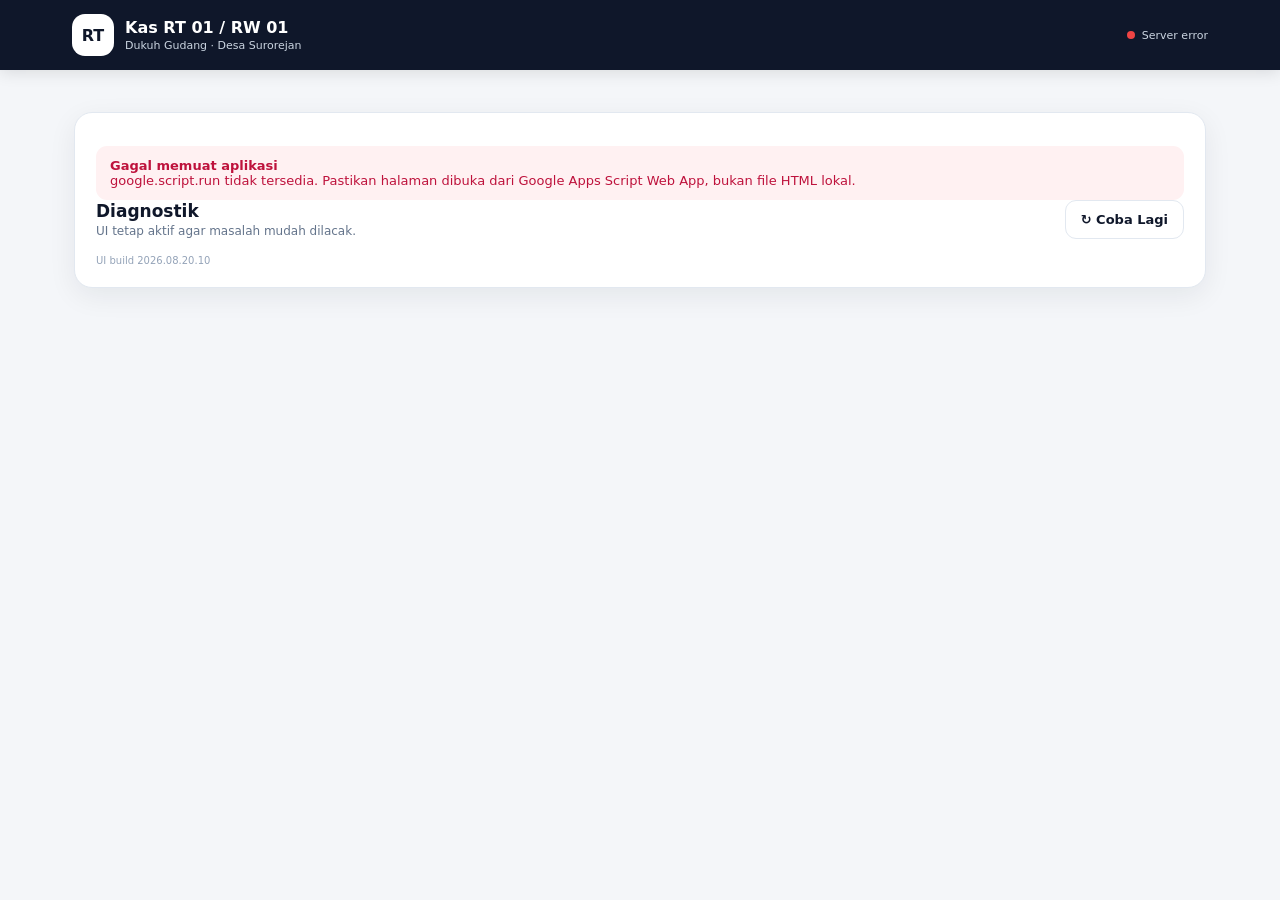
==== commit a655171c: "Refactor Index.html into structured stable Google Apps Script UI" ====
--- a/apps-script/Index.html
+++ b/apps-script/Index.html
@@ -1 +1,660 @@
-<!doctype html><html lang="id"><head><meta charset="UTF-8"><meta name="viewport" content="width=device-width,initial-scale=1,viewport-fit=cover"><meta name="theme-color" content="#0f172a"><title>Kas RT 01 / RW 01</title><style>:root{--nav:#0f172a;--blue:#2563eb;--green:#059669;--red:#dc2626;--bg:#f4f6f9;--line:#e2e8f0;--muted:#64748b}*{box-sizing:border-box}body{margin:0;background:var(--bg);font-family:system-ui,-apple-system,Segoe UI,Roboto,sans-serif;color:#0f172a}.top{background:var(--nav);color:white;padding:16px}.topin{max-width:1100px;margin:auto;display:flex;justify-content:space-between;align-items:center}.brand{display:flex;gap:11px;align-items:center}.logo{width:42px;height:42px;border-radius:12px;background:white;color:var(--nav);display:grid;place-items:center;font-weight:900;font-size:20px}.brand b{display:block;font-size:16px}.brand small{color:#cbd5e1}.server{font-size:12px;color:#cbd5e1}.wrap{max-width:1100px;margin:auto;padding:20px}.hero{display:flex;justify-content:space-between;gap:15px;align-items:end;margin-bottom:18px}.hero h1{font-size:26px;margin:0 0 4px}.hero p{margin:0;color:var(--muted);font-size:13px}.actions{display:flex;gap:8px;flex-wrap:wrap}.btn{border:0;border-radius:11px;padding:11px 15px;font-weight:750;cursor:pointer}.primary{background:var(--blue);color:white}.dark{background:var(--nav);color:white}.light{background:white;border:1px solid var(--line)}.green{background:var(--green);color:white}.red{background:#fff1f2;color:#be123c}.cards{display:grid;grid-template-columns:1.5fr 1fr 1fr;gap:12px}.card{background:white;border:1px solid var(--line);border-radius:17px;padding:19px}.balance{background:linear-gradient(135deg,#0f172a,#26354d);color:white;border:0}.label{font-size:11px;text-transform:uppercase;letter-spacing:.07em;color:#94a3b8;font-weight:800}.amount{font-size:31px;font-weight:850;margin:7px 0}.verify{font-size:11px;color:#bbf7d0}.value{font-size:22px;font-weight:850;margin-top:7px}.in{color:var(--green)}.out{color:var(--red)}.section{margin-top:15px}.head{display:flex;justify-content:space-between;align-items:center;margin-bottom:14px}.head h2{font-size:17px;margin:0}.head small{color:var(--muted)}.form{display:grid;grid-template-columns:1fr 1fr;gap:12px}.full{grid-column:1/-1}.field label{display:block;font-size:12px;font-weight:750;margin-bottom:5px}.field input,.field select,.field textarea{width:100%;padding:12px;border:1px solid #dbe2ea;border-radius:10px;font:inherit;background:white}.field textarea{min-height:75px}.seg{display:grid;grid-template-columns:1fr 1fr;gap:6px;background:#f1f5f9;padding:5px;border-radius:11px}.seg button{border:0;background:transparent;padding:9px;border-radius:8px;font-weight:750}.seg .active{background:#dcfce7;color:#047857}.tablebox{overflow:auto}.table{width:100%;border-collapse:collapse;font-size:13px}.table th{font-size:10px;color:var(--muted);text-transform:uppercase;text-align:left;padding:10px;border-bottom:1px solid var(--line)}.table td{padding:11px 10px;border-bottom:1px solid #eef2f6;white-space:nowrap}.pill{padding:4px 7px;border-radius:99px;background:#dcfce7;color:#047857;font-size:10px;font-weight:800}.notice{padding:12px;border-radius:10px;margin:10px 0;font-size:13px}.info{background:#eff6ff;color:#1d4ed8}.success{background:#ecfdf5;color:#047857}.error{background:#fff1f2;color:#be123c}.bottom{display:none}.version{font-size:10px;color:#94a3b8;margin-top:12px}@media(max-width:720px){body{padding-bottom:70px}.top{padding:12px 14px}.topin{align-items:flex-start}.server{display:none}.wrap{padding:14px}.hero{display:block}.hero h1{font-size:23px}.actions{margin-top:13px}.actions .btn{flex:1}.cards{grid-template-columns:1fr 1fr}.balance{grid-column:1/-1}.amount{font-size:28px}.value{font-size:18px}.card{padding:16px}.form{grid-template-columns:1fr}.full{grid-column:auto}.table th:nth-child(4),.table td:nth-child(4){display:none}.bottom{display:grid;grid-template-columns:repeat(4,1fr);position:fixed;bottom:0;left:0;right:0;background:white;border-top:1px solid var(--line);padding:7px 5px calc(7px + env(safe-area-inset-bottom));z-index:20}.bottom button{border:0;background:white;color:var(--muted);font-size:10px;font-weight:750}.bottom span{display:block;font-size:19px;margin-bottom:2px}}</style></head><body><header class="top"><div class="topin"><div class="brand"><div class="logo">RT</div><div><b>Kas RT 01 / RW 01</b><small>Dukuh Gudang · Desa Surorejan</small></div></div><div class="server" id="server">Menghubungkan…</div></div></header><main class="wrap"><div id="app"><section class="card"><b>Memuat aplikasi…</b><div class="version">UI build 2026.08.20.09</div></section></div></main><nav class="bottom"><button onclick="go('dash')"><span>⌂</span>Beranda</button><button onclick="go('form')"><span>＋</span>Transaksi</button><button onclick="go('history')"><span>▤</span>Riwayat</button><button onclick="report()"><span>◫</span>Laporan</button></nav><script>var jenis='Pemasukan';function $(id){return document.getElementById(id)}function esc(v){return String(v==null?'':v).replace(/[&<>"']/g,function(c){return({'&':'&amp;','<':'&lt;','>':'&gt;','"':'&quot;',"'":'&#39;'})[c]})}function rp(n){return 'Rp '+Number(n||0).toLocaleString('id-ID')}function rpc(fn){var args=[].slice.call(arguments,1);return new Promise(function(resolve,reject){var done=false,t=setTimeout(function(){if(!done){done=true;reject(new Error('Timeout '+fn))}},15000);var runner=google.script.run.withSuccessHandler(function(r){if(done)return;done=true;clearTimeout(t);resolve(r)}).withFailureHandler(function(e){if(done)return;done=true;clearTimeout(t);reject(new Error(e&&e.message?e.message:String(e)))});runner[fn].apply(runner,args)})}function go(id){var e=$(id);if(e)e.scrollIntoView({behavior:'smooth'})}async function boot(){try{var v=await rpc('testBackend');$('server').textContent='● Database tersambung · '+v.version;var d=await rpc('initialData');if(!d||d.success!==true)throw new Error('Data server tidak valid');render(d)}catch(e){$('server').textContent='● Server error';$('app').innerHTML='<div class="notice error"><b>Gagal memuat aplikasi</b><br>'+esc(e.message)+'</div><div class="card"><b>Diagnostik</b><div class="version">UI build 2026.08.20.09</div></div>'}}function render(d){var x=d.dashboard,t=d.transactions||[];var rows=t.map(function(a){return '<tr><td><b>'+esc(a.id)+'</b></td><td>'+esc(a.tanggal)+'</td><td>'+esc(a.jenis)+'</td><td>'+esc(a.kategori)+'</td><td>'+esc(a.keterangan)+'</td><td class="'+(a.jenis==='Pemasukan'?'in':'out')+'">'+(a.jenis==='Pemasukan'?'+':'−')+' '+rp(a.nominal)+'</td><td><span class="pill">'+esc(a.status)+'</span></td></tr>'}).join('');$('app').innerHTML='<section id="dash" class="hero"><div><h1>Dashboard Kas</h1><p>Administrasi kas RT yang terhubung langsung ke Google Sheets.</p></div><div class="actions"><button class="btn primary" onclick="setJenis(\'Pemasukan\');go(\'form\')">＋ Pemasukan</button><button class="btn light" onclick="setJenis(\'Pengeluaran\');go(\'form\')">− Pengeluaran</button></div></section><section class="cards"><div class="card balance"><div class="label">Saldo Saat Ini</div><div class="amount">'+rp(x.saldo)+'</div><div class="verify">✓ Dihitung & dikonfirmasi server</div></div><div class="card"><div class="label">Total Pemasukan</div><div class="value in">'+rp(x.pemasukan)+'</div></div><div class="card"><div class="label">Total Pengeluaran</div><div class="value out">'+rp(x.pengeluaran)+'</div></div></section><section id="form" class="card section"><div class="head"><div><h2>Tambah Transaksi</h2><small>Data disimpan langsung ke server.</small></div></div><form id="txform" class="form"><div class="field full"><label>Jenis Transaksi</label><div class="seg"><button id="bi" type="button" class="active" onclick="setJenis(\'Pemasukan\')">↑ Pemasukan</button><button id="bo" type="button" onclick="setJenis(\'Pengeluaran\')">↓ Pengeluaran</button></div></div><div class="field"><label>Tanggal</label><input id="tgl" type="date" required></div><div class="field"><label>Waktu</label><input id="wkt" type="time" required></div><div class="field"><label>Kategori</label><input id="kat" value="Lainnya" required></div><div class="field"><label>Nominal</label><input id="nom" type="number" min="1" required></div><div class="field full"><label>Keterangan</label><input id="ket" required placeholder="Contoh: Iuran warga Agustus"></div><div class="field full"><label>Catatan</label><textarea id="cat"></textarea></div><div class="full"><button id="save" class="btn primary" style="width:100%" type="submit">💾 Simpan & Verifikasi</button></div></form><div id="msg"></div></section><section id="history" class="card section"><div class="head"><div><h2>Riwayat Transaksi</h2><small>'+x.jumlahTransaksi+' transaksi aktif</small></div><button class="btn light" onclick="boot()">↻ Refresh</button></div><div class="tablebox"><table class="table"><thead><tr><th>ID</th><th>Tanggal</th><th>Jenis</th><th>Kategori</th><th>Keterangan</th><th>Nominal</th><th>Status</th></tr></thead><tbody>'+(rows||'<tr><td colspan="7">Belum ada transaksi</td></tr>')+'</tbody></table></div></section><section class="card section"><div class="head"><div><h2>Laporan & Berbagi</h2><small>Ringkasan kas siap dibagikan.</small></div></div><div class="actions"><button class="btn green" onclick="shareWA()">WhatsApp</button><button class="btn light" onclick="report()">Laporan</button></div></section><div class="version">UI build 2026.08.20.09 · Sumber data: server, bukan cache browser.</div>';var n=new Date();$('tgl').value=n.toISOString().slice(0,10);$('wkt').value=n.toTimeString().slice(0,5);$('txform').addEventListener('submit',saveTx)}function setJenis(v){jenis=v;if($('bi')){$('bi').className=v==='Pemasukan'?'active':'';$('bo').className=v==='Pengeluaran'?'active':''}}async function saveTx(e){e.preventDefault();var b=$('save'),m=$('msg');b.disabled=true;b.textContent='Menyimpan…';m.innerHTML='<div class="notice info">Menyimpan dan memverifikasi transaksi…</div>';try{var r=await rpc('createTransaction',{tanggal:$('tgl').value,waktu:$('wkt').value,jenis:jenis,kategori:$('kat').value,nominal:Number($('nom').value),keterangan:$('ket').value,catatan:$('cat').value});if(!r||!r.success||!r.id)throw new Error('Server tidak mengembalikan ID transaksi.');m.innerHTML='<div class="notice success">✓ Tersimpan · <b>'+esc(r.id)+'</b> · Saldo '+rp(r.dashboard.saldo)+'</div>';setTimeout(boot,600)}catch(e){m.innerHTML='<div class="notice error">'+esc(e.message)+'<br><small>Jangan klik ulang sebelum status database diperiksa.</small></div>'}finally{b.disabled=false;b.textContent='💾 Simpan & Verifikasi'}}async function shareWA(){try{var r=await rpc('reportSummary');var text='LAPORAN KAS RT 01 RW 01\nDukuh Gudang, Desa Surorejan\nPer Tanggal: '+r.date+'\n\nSaldo Awal: '+rp(r.saldoAwal)+'\nTotal Pemasukan: '+rp(r.pemasukan)+'\nTotal Pengeluaran: '+rp(r.pengeluaran)+'\n-----------------------------------\nSISA SALDO SEKARANG: '+rp(r.saldo)+'\n\nCatatan: Transaksi dicatat secara otomatis via Aplikasi Kas RT.';window.open('https://wa.me/?text='+encodeURIComponent(text),'_blank')}catch(e){alert(e.message)}}async function report(){try{var r=await rpc('reportSummary');alert('LAPORAN KAS RT 01 / RW 01\n\nSaldo Awal: '+rp(r.saldoAwal)+'\nPemasukan: '+rp(r.pemasukan)+'\nPengeluaran: '+rp(r.pengeluaran)+'\nSaldo Saat Ini: '+rp(r.saldo))}catch(e){alert(e.message)}}boot();</script></body></html>+<!doctype html>
+<html lang="id">
+<head>
+  <meta charset="UTF-8">
+  <meta name="viewport" content="width=device-width, initial-scale=1, viewport-fit=cover">
+  <meta name="theme-color" content="#0f172a">
+  <title>Kas RT 01 / RW 01</title>
+  <style>
+    /* =========================================================
+       KAS RT 01 / RW 01 — UI
+       UI build: 2026.08.20.10
+       Struktur: Variables → Reset → Layout → Components → Mobile
+       ========================================================= */
+    :root {
+      --navy:#0f172a;
+      --navy-2:#1e293b;
+      --blue:#2563eb;
+      --green:#059669;
+      --green-bg:#ecfdf5;
+      --red:#dc2626;
+      --red-bg:#fff1f2;
+      --amber:#d97706;
+      --bg:#f4f6f9;
+      --card:#ffffff;
+      --line:#e2e8f0;
+      --text:#0f172a;
+      --muted:#64748b;
+      --shadow:0 8px 28px rgba(15,23,42,.07);
+      --radius:18px;
+    }
+
+    * { box-sizing:border-box; }
+    html { scroll-behavior:smooth; }
+    body {
+      margin:0;
+      background:var(--bg);
+      color:var(--text);
+      font-family:Inter,system-ui,-apple-system,BlinkMacSystemFont,"Segoe UI",sans-serif;
+      -webkit-font-smoothing:antialiased;
+    }
+    button,input,select,textarea { font:inherit; }
+    button { cursor:pointer; }
+
+    /* ---------- APP SHELL ---------- */
+    .app { min-height:100vh; }
+    .topbar {
+      position:sticky;
+      top:0;
+      z-index:30;
+      background:var(--navy);
+      color:#fff;
+      box-shadow:0 2px 16px rgba(0,0,0,.12);
+    }
+    .topbar-inner {
+      max-width:1180px;
+      margin:auto;
+      padding:14px 22px;
+      display:flex;
+      align-items:center;
+      justify-content:space-between;
+      gap:16px;
+    }
+    .brand { display:flex; align-items:center; gap:11px; min-width:0; }
+    .brand-icon {
+      width:42px;
+      height:42px;
+      border-radius:13px;
+      display:grid;
+      place-items:center;
+      background:#fff;
+      color:var(--navy);
+      font-weight:900;
+      flex:0 0 auto;
+    }
+    .brand-title { font-size:16px; font-weight:800; margin:0; }
+    .brand-subtitle { display:block; margin-top:2px; color:#cbd5e1; font-size:11px; }
+    .server-status { display:flex; align-items:center; gap:7px; color:#cbd5e1; font-size:11px; white-space:nowrap; }
+    .server-dot { width:8px; height:8px; border-radius:50%; background:#22c55e; }
+    .server-dot.error { background:#ef4444; }
+
+    .container { max-width:1180px; margin:auto; padding:24px; }
+
+    /* ---------- GENERIC ---------- */
+    .card {
+      background:var(--card);
+      border:1px solid var(--line);
+      border-radius:var(--radius);
+      box-shadow:var(--shadow);
+    }
+    .section { margin-top:18px; padding:21px; }
+    .section-header {
+      display:flex;
+      justify-content:space-between;
+      align-items:center;
+      gap:12px;
+      margin-bottom:16px;
+    }
+    .section-title { margin:0; font-size:17px; }
+    .section-subtitle { display:block; margin-top:3px; color:var(--muted); font-size:12px; }
+    .actions { display:flex; flex-wrap:wrap; gap:9px; }
+    .btn {
+      border:0;
+      border-radius:11px;
+      padding:11px 15px;
+      display:inline-flex;
+      align-items:center;
+      justify-content:center;
+      gap:7px;
+      font-weight:750;
+      font-size:13px;
+      transition:transform .12s,opacity .12s;
+    }
+    .btn:hover { transform:translateY(-1px); }
+    .btn:disabled { opacity:.55; cursor:wait; transform:none; }
+    .btn-primary { background:var(--blue); color:#fff; }
+    .btn-dark { background:var(--navy); color:#fff; }
+    .btn-light { background:#fff; color:var(--text); border:1px solid var(--line); }
+    .btn-green { background:var(--green); color:#fff; }
+    .btn-red { background:var(--red-bg); color:#be123c; border:1px solid #fecdd3; }
+
+    .notice { margin-top:12px; padding:12px 14px; border-radius:11px; font-size:13px; }
+    .notice-info { background:#eff6ff; color:#1d4ed8; }
+    .notice-success { background:var(--green-bg); color:#047857; }
+    .notice-error { background:var(--red-bg); color:#be123c; }
+    .hidden { display:none !important; }
+
+    /* ---------- DASHBOARD ---------- */
+    .hero {
+      display:flex;
+      justify-content:space-between;
+      align-items:flex-end;
+      gap:20px;
+      margin-bottom:18px;
+    }
+    .hero h1 { margin:0 0 5px; font-size:27px; letter-spacing:-.5px; }
+    .hero p { margin:0; color:var(--muted); font-size:13px; }
+    .summary-grid { display:grid; grid-template-columns:1.45fr 1fr 1fr; gap:13px; }
+    .summary-card { padding:21px; }
+    .balance-card {
+      color:#fff;
+      border:0;
+      background:linear-gradient(135deg,var(--navy),var(--navy-2));
+    }
+    .eyebrow { color:#94a3b8; font-size:10px; font-weight:800; text-transform:uppercase; letter-spacing:.08em; }
+    .balance-amount { margin:8px 0; font-size:33px; font-weight:900; letter-spacing:-1px; }
+    .verified { color:#bbf7d0; font-size:11px; }
+    .stat-value { margin-top:8px; font-size:22px; font-weight:850; }
+    .income { color:var(--green); }
+    .expense { color:var(--red); }
+
+    /* ---------- FORM ---------- */
+    .form-grid { display:grid; grid-template-columns:1fr 1fr; gap:13px; }
+    .field { min-width:0; }
+    .field.full { grid-column:1 / -1; }
+    .field label { display:block; margin-bottom:6px; font-size:12px; font-weight:750; color:#334155; }
+    .field input,.field select,.field textarea {
+      width:100%;
+      border:1px solid #dbe2ea;
+      border-radius:11px;
+      padding:12px 13px;
+      background:#fff;
+      color:var(--text);
+      outline:none;
+    }
+    .field input:focus,.field select:focus,.field textarea:focus {
+      border-color:#93c5fd;
+      box-shadow:0 0 0 3px #dbeafe;
+    }
+    .field textarea { min-height:80px; resize:vertical; }
+    .segmented { display:grid; grid-template-columns:1fr 1fr; gap:6px; padding:5px; background:#f1f5f9; border-radius:12px; }
+    .segmented button { border:0; border-radius:9px; padding:10px; background:transparent; color:var(--muted); font-weight:800; }
+    .segmented button.active-income { background:#dcfce7; color:#047857; }
+    .segmented button.active-expense { background:#fee2e2; color:#b91c1c; }
+
+    /* ---------- HISTORY ---------- */
+    .table-wrap { overflow:auto; border:1px solid var(--line); border-radius:12px; }
+    table { width:100%; border-collapse:collapse; font-size:13px; min-width:760px; }
+    th { padding:10px 12px; text-align:left; color:var(--muted); background:#f8fafc; border-bottom:1px solid var(--line); font-size:10px; text-transform:uppercase; letter-spacing:.04em; }
+    td { padding:12px; border-bottom:1px solid #eef2f7; vertical-align:middle; white-space:nowrap; }
+    tr:last-child td { border-bottom:0; }
+    .pill { display:inline-flex; padding:5px 8px; border-radius:999px; font-size:10px; font-weight:800; }
+    .pill-active { background:#dcfce7; color:#047857; }
+    .pill-cancelled { background:#f1f5f9; color:#64748b; }
+    .empty { padding:32px; text-align:center; color:var(--muted); }
+
+    /* ---------- REPORT ---------- */
+    .report-box { display:flex; flex-wrap:wrap; gap:9px; }
+    .version { margin-top:12px; color:#94a3b8; font-size:10px; }
+
+    /* ---------- MOBILE NAV ---------- */
+    .bottom-nav {
+      display:none;
+      position:fixed;
+      left:0; right:0; bottom:0;
+      z-index:40;
+      grid-template-columns:repeat(4,1fr);
+      padding:7px 6px calc(7px + env(safe-area-inset-bottom));
+      background:rgba(255,255,255,.96);
+      border-top:1px solid var(--line);
+      backdrop-filter:blur(12px);
+    }
+    .bottom-nav button { border:0; background:transparent; color:var(--muted); font-size:10px; font-weight:750; }
+    .bottom-nav span { display:block; margin-bottom:2px; font-size:19px; }
+
+    /* ---------- MOBILE ---------- */
+    @media (max-width:760px) {
+      body { padding-bottom:76px; }
+      .topbar-inner { padding:12px 14px; }
+      .server-status { display:none; }
+      .brand-icon { width:38px; height:38px; }
+      .brand-title { font-size:14px; }
+      .brand-subtitle { font-size:10px; }
+      .container { padding:14px; }
+      .hero { display:block; }
+      .hero h1 { font-size:23px; }
+      .hero .actions { margin-top:13px; }
+      .hero .actions .btn { flex:1; }
+      .summary-grid { grid-template-columns:1fr 1fr; }
+      .balance-card { grid-column:1 / -1; }
+      .balance-amount { font-size:29px; }
+      .summary-card { padding:16px; }
+      .stat-value { font-size:18px; }
+      .section { padding:16px; border-radius:16px; }
+      .form-grid { grid-template-columns:1fr; }
+      .field.full { grid-column:auto; }
+      .section-header { align-items:flex-start; }
+      .section-header .btn { padding:9px 11px; }
+      .bottom-nav { display:grid; }
+    }
+  </style>
+</head>
+
+<body>
+  <div class="app">
+    <!-- =======================================================
+         HEADER
+         ======================================================= -->
+    <header class="topbar">
+      <div class="topbar-inner">
+        <div class="brand">
+          <div class="brand-icon">RT</div>
+          <div>
+            <div class="brand-title">Kas RT 01 / RW 01</div>
+            <span class="brand-subtitle">Dukuh Gudang · Desa Surorejan</span>
+          </div>
+        </div>
+        <div class="server-status">
+          <span id="serverDot" class="server-dot"></span>
+          <span id="serverStatus">Memeriksa server…</span>
+        </div>
+      </div>
+    </header>
+
+    <!-- =======================================================
+         MAIN APPLICATION
+         ======================================================= -->
+    <main class="container">
+      <div id="appRoot">
+        <section class="card section">
+          <b>Memuat aplikasi Kas RT…</b>
+          <div class="version">UI build 2026.08.20.10</div>
+        </section>
+      </div>
+    </main>
+
+    <!-- =======================================================
+         MOBILE NAVIGATION
+         ======================================================= -->
+    <nav class="bottom-nav" aria-label="Navigasi mobile">
+      <button type="button" onclick="scrollToSection('dashboard')"><span>⌂</span>Beranda</button>
+      <button type="button" onclick="scrollToSection('transactionForm')"><span>＋</span>Transaksi</button>
+      <button type="button" onclick="scrollToSection('history')"><span>▤</span>Riwayat</button>
+      <button type="button" onclick="scrollToSection('report')"><span>◫</span>Laporan</button>
+    </nav>
+  </div>
+
+  <script>
+    /* =========================================================
+       KAS RT 01 / RW 01 — JAVASCRIPT
+       Struktur: Constants → Helpers → Server RPC → Boot → UI
+       ========================================================= */
+
+    const UI_VERSION = '2026.08.20.10';
+    let currentType = 'Pemasukan';
+    let booting = false;
+
+    /* ---------- DOM / HELPERS ---------- */
+    function byId(id) { return document.getElementById(id); }
+
+    function escapeHtml(value) {
+      return String(value == null ? '' : value).replace(/[&<>"']/g, function (char) {
+        return {
+          '&':'&amp;', '<':'&lt;', '>':'&gt;', '"':'&quot;', "'":'&#39;'
+        }[char];
+      });
+    }
+
+    function rupiah(value) {
+      return 'Rp ' + Number(value || 0).toLocaleString('id-ID');
+    }
+
+    function todayISO() {
+      const d = new Date();
+      return d.getFullYear() + '-' + String(d.getMonth()+1).padStart(2,'0') + '-' + String(d.getDate()).padStart(2,'0');
+    }
+
+    function timeHHMM() {
+      const d = new Date();
+      return String(d.getHours()).padStart(2,'0') + ':' + String(d.getMinutes()).padStart(2,'0');
+    }
+
+    function scrollToSection(id) {
+      const target = byId(id);
+      if (target) target.scrollIntoView({ behavior:'smooth', block:'start' });
+    }
+
+    function setServerState(ok, text) {
+      byId('serverStatus').textContent = text;
+      byId('serverDot').className = 'server-dot' + (ok ? '' : ' error');
+    }
+
+    function showNotice(type, message) {
+      return '<div class="notice notice-' + type + '">' + message + '</div>';
+    }
+
+    /* ---------- GOOGLE APPS SCRIPT RPC ---------- */
+    function serverCall(functionName) {
+      const args = Array.prototype.slice.call(arguments, 1);
+      return new Promise(function(resolve, reject) {
+        let finished = false;
+        const timeout = setTimeout(function() {
+          if (finished) return;
+          finished = true;
+          reject(new Error('Server timeout saat menjalankan ' + functionName + '.'));
+        }, 20000);
+
+        if (typeof google === 'undefined' || !google.script || !google.script.run) {
+          clearTimeout(timeout);
+          reject(new Error('google.script.run tidak tersedia. Pastikan halaman dibuka dari Google Apps Script Web App, bukan file HTML lokal.'));
+          return;
+        }
+
+        const runner = google.script.run
+          .withSuccessHandler(function(result) {
+            if (finished) return;
+            finished = true;
+            clearTimeout(timeout);
+            resolve(result);
+          })
+          .withFailureHandler(function(error) {
+            if (finished) return;
+            finished = true;
+            clearTimeout(timeout);
+            reject(new Error(error && error.message ? error.message : String(error)));
+          });
+
+        runner[functionName].apply(runner, args);
+      });
+    }
+
+    /* ---------- BOOT SEQUENCE ---------- */
+    async function boot() {
+      if (booting) return;
+      booting = true;
+
+      setServerState(true, 'Memeriksa server…');
+      byId('appRoot').innerHTML =
+        '<section class="card section">' +
+          '<b>Memuat data kas dari Google Sheets…</b>' +
+          '<div class="version">UI build ' + UI_VERSION + '</div>' +
+        '</section>';
+
+      try {
+        // STEP 1 — Pastikan backend hidup.
+        const health = await serverCall('testBackend');
+        if (!health || health.success !== true) {
+          throw new Error('Backend tidak memberikan status OK.');
+        }
+        setServerState(true, 'Database tersambung · Server ' + (health.version || 'OK'));
+
+        // STEP 2 — Ambil seluruh state aplikasi dari server.
+        const data = await serverCall('initialData');
+        if (!data || data.success !== true || !data.dashboard) {
+          throw new Error('initialData tidak mengembalikan data aplikasi yang valid.');
+        }
+
+        // STEP 3 — Render hanya setelah data valid.
+        renderApplication(data);
+      } catch (error) {
+        setServerState(false, 'Server error');
+        renderFatalError(error);
+      } finally {
+        booting = false;
+      }
+    }
+
+    function renderFatalError(error) {
+      const message = escapeHtml(error && error.message ? error.message : String(error));
+      byId('appRoot').innerHTML =
+        '<section class="card section">' +
+          showNotice('error', '<b>Gagal memuat aplikasi</b><br>' + message) +
+          '<div class="section-header">' +
+            '<div><h2 class="section-title">Diagnostik</h2><span class="section-subtitle">UI tetap aktif agar masalah mudah dilacak.</span></div>' +
+            '<button class="btn btn-light" type="button" onclick="boot()">↻ Coba Lagi</button>' +
+          '</div>' +
+          '<div class="version">UI build ' + UI_VERSION + '</div>' +
+        '</section>';
+    }
+
+    /* ---------- RENDER ---------- */
+    function renderApplication(data) {
+      const dashboard = data.dashboard;
+      const transactions = Array.isArray(data.transactions) ? data.transactions : [];
+
+      const rows = transactions.length
+        ? transactions.map(renderTransactionRow).join('')
+        : '<tr><td colspan="8" class="empty">Belum ada transaksi.</td></tr>';
+
+      byId('appRoot').innerHTML = `
+        <section id="dashboard" class="hero">
+          <div>
+            <h1>Dashboard Kas</h1>
+            <p>Administrasi kas RT yang terhubung langsung ke Google Sheets.</p>
+          </div>
+          <div class="actions">
+            <button class="btn btn-primary" type="button" onclick="prepareTransaction('Pemasukan')">＋ Pemasukan</button>
+            <button class="btn btn-light" type="button" onclick="prepareTransaction('Pengeluaran')">− Pengeluaran</button>
+          </div>
+        </section>
+
+        <section class="summary-grid">
+          <div class="card summary-card balance-card">
+            <div class="eyebrow">Saldo Saat Ini</div>
+            <div class="balance-amount">${rupiah(dashboard.saldo)}</div>
+            <div class="verified">✓ Dihitung & dikonfirmasi server</div>
+          </div>
+          <div class="card summary-card">
+            <div class="eyebrow">Total Pemasukan</div>
+            <div class="stat-value income">${rupiah(dashboard.pemasukan)}</div>
+          </div>
+          <div class="card summary-card">
+            <div class="eyebrow">Total Pengeluaran</div>
+            <div class="stat-value expense">${rupiah(dashboard.pengeluaran)}</div>
+          </div>
+        </section>
+
+        <section id="transactionForm" class="card section">
+          <div class="section-header">
+            <div>
+              <h2 class="section-title">Tambah Transaksi</h2>
+              <span class="section-subtitle">Simpan langsung ke database dan verifikasi ID dari server.</span>
+            </div>
+          </div>
+
+          <form id="transactionFormElement" class="form-grid">
+            <div class="field full">
+              <label>Jenis Transaksi</label>
+              <div class="segmented">
+                <button id="incomeButton" type="button" onclick="setTransactionType('Pemasukan')">↑ Pemasukan</button>
+                <button id="expenseButton" type="button" onclick="setTransactionType('Pengeluaran')">↓ Pengeluaran</button>
+              </div>
+            </div>
+
+            <div class="field">
+              <label for="dateInput">Tanggal</label>
+              <input id="dateInput" type="date" required>
+            </div>
+            <div class="field">
+              <label for="timeInput">Waktu</label>
+              <input id="timeInput" type="time" required>
+            </div>
+            <div class="field">
+              <label for="categoryInput">Kategori</label>
+              <input id="categoryInput" value="Lainnya" required>
+            </div>
+            <div class="field">
+              <label for="amountInput">Nominal</label>
+              <input id="amountInput" type="number" min="1" step="1" placeholder="50000" required>
+            </div>
+            <div class="field full">
+              <label for="descriptionInput">Keterangan</label>
+              <input id="descriptionInput" placeholder="Contoh: Iuran warga bulan Agustus" required>
+            </div>
+            <div class="field full">
+              <label for="noteInput">Catatan</label>
+              <textarea id="noteInput" placeholder="Catatan tambahan (opsional)"></textarea>
+            </div>
+            <div class="field full">
+              <button id="saveButton" class="btn btn-primary" type="submit" style="width:100%">💾 Simpan & Verifikasi</button>
+            </div>
+          </form>
+          <div id="saveMessage"></div>
+        </section>
+
+        <section id="history" class="card section">
+          <div class="section-header">
+            <div>
+              <h2 class="section-title">Riwayat Transaksi</h2>
+              <span class="section-subtitle">${dashboard.jumlahTransaksi} transaksi aktif dari database.</span>
+            </div>
+            <button class="btn btn-light" type="button" onclick="boot()">↻ Refresh</button>
+          </div>
+
+          <div class="table-wrap">
+            <table>
+              <thead>
+                <tr>
+                  <th>ID</th>
+                  <th>Tanggal</th>
+                  <th>Jenis</th>
+                  <th>Kategori</th>
+                  <th>Keterangan</th>
+                  <th>Nominal</th>
+                  <th>Status</th>
+                  <th>Waktu</th>
+                </tr>
+              </thead>
+              <tbody>${rows}</tbody>
+            </table>
+          </div>
+        </section>
+
+        <section id="report" class="card section">
+          <div class="section-header">
+            <div>
+              <h2 class="section-title">Laporan & Berbagi</h2>
+              <span class="section-subtitle">Gunakan data yang dihitung ulang dari server.</span>
+            </div>
+          </div>
+          <div class="report-box">
+            <button class="btn btn-green" type="button" onclick="shareWhatsApp()">🟢 Share WhatsApp</button>
+            <button class="btn btn-light" type="button" onclick="showReportSummary()">📄 Ringkasan</button>
+          </div>
+        </section>
+
+        <div class="version">UI build ${UI_VERSION} · Data berasal dari server, bukan cache browser.</div>
+      `;
+
+      byId('dateInput').value = todayISO();
+      byId('timeInput').value = timeHHMM();
+      setTransactionType('Pemasukan');
+      byId('transactionFormElement').addEventListener('submit', saveTransaction);
+    }
+
+    function renderTransactionRow(tx) {
+      const incoming = tx.jenis === 'Pemasukan';
+      const statusClass = tx.status === 'AKTIF' ? 'pill-active' : 'pill-cancelled';
+      return '<tr>' +
+        '<td><b>' + escapeHtml(tx.id) + '</b></td>' +
+        '<td>' + escapeHtml(tx.tanggal) + '</td>' +
+        '<td>' + (incoming ? '↑ Pemasukan' : '↓ Pengeluaran') + '</td>' +
+        '<td>' + escapeHtml(tx.kategori) + '</td>' +
+        '<td>' + escapeHtml(tx.keterangan) + '</td>' +
+        '<td class="' + (incoming ? 'income' : 'expense') + '">' + (incoming ? '+' : '−') + ' ' + rupiah(tx.nominal) + '</td>' +
+        '<td><span class="pill ' + statusClass + '">' + escapeHtml(tx.status) + '</span></td>' +
+        '<td>' + escapeHtml(tx.waktu) + '</td>' +
+      '</tr>';
+    }
+
+    /* ---------- TRANSACTION ---------- */
+    function setTransactionType(type) {
+      currentType = type;
+      const incomeButton = byId('incomeButton');
+      const expenseButton = byId('expenseButton');
+      if (!incomeButton || !expenseButton) return;
+      incomeButton.className = type === 'Pemasukan' ? 'active-income' : '';
+      expenseButton.className = type === 'Pengeluaran' ? 'active-expense' : '';
+    }
+
+    function prepareTransaction(type) {
+      setTransactionType(type);
+      scrollToSection('transactionForm');
+      const amount = byId('amountInput');
+      if (amount) amount.focus();
+    }
+
+    async function saveTransaction(event) {
+      event.preventDefault();
+
+      const button = byId('saveButton');
+      const message = byId('saveMessage');
+      button.disabled = true;
+      button.textContent = 'Menyimpan ke database…';
+      message.innerHTML = showNotice('notice-info', 'Menyimpan transaksi dan menunggu verifikasi server…');
+
+      const payload = {
+        tanggal: byId('dateInput').value,
+        waktu: byId('timeInput').value,
+        jenis: currentType,
+        kategori: byId('categoryInput').value.trim(),
+        nominal: Number(byId('amountInput').value),
+        keterangan: byId('descriptionInput').value.trim(),
+        catatan: byId('noteInput').value.trim()
+      };
+
+      try {
+        const result = await serverCall('createTransaction', payload);
+        if (!result || result.success !== true || !result.id) {
+          throw new Error('Server tidak mengembalikan ID transaksi baru.');
+        }
+
+        message.innerHTML = showNotice(
+          'notice-success',
+          '✓ Transaksi tersimpan: <b>' + escapeHtml(result.id) + '</b><br>Saldo terbaru: <b>' + rupiah(result.dashboard.saldo) + '</b>'
+        );
+
+        byId('amountInput').value = '';
+        byId('descriptionInput').value = '';
+        byId('noteInput').value = '';
+
+        // Ambil ulang state dari server; tidak menggunakan cache lokal.
+        setTimeout(boot, 500);
+      } catch (error) {
+        message.innerHTML = showNotice('notice-error', '<b>Transaksi belum dinyatakan tersimpan.</b><br>' + escapeHtml(error.message));
+      } finally {
+        button.disabled = false;
+        button.textContent = '💾 Simpan & Verifikasi';
+      }
+    }
+
+    /* ---------- REPORT / WHATSAPP ---------- */
+    async function shareWhatsApp() {
+      try {
+        const report = await serverCall('reportSummary');
+        const text =
+          'LAPORAN KAS RT 01 RW 01\n' +
+          'Dukuh Gudang, Desa Surorejan\n' +
+          'Per Tanggal: ' + report.date + '\n\n' +
+          'Saldo Awal: ' + rupiah(report.saldoAwal) + '\n' +
+          'Total Pemasukan: ' + rupiah(report.pemasukan) + '\n' +
+          'Total Pengeluaran: ' + rupiah(report.pengeluaran) + '\n' +
+          '-----------------------------------\n' +
+          'SISA SALDO SEKARANG: ' + rupiah(report.saldo) + '\n\n' +
+          'Catatan: Transaksi dicatat secara otomatis via Aplikasi Kas RT.';
+        window.open('https://wa.me/?text=' + encodeURIComponent(text), '_blank');
+      } catch (error) {
+        alert(error.message);
+      }
+    }
+
+    async function showReportSummary() {
+      try {
+        const report = await serverCall('reportSummary');
+        alert(
+          'LAPORAN KAS RT 01 / RW 01\n\n' +
+          'Saldo Awal: ' + rupiah(report.saldoAwal) + '\n' +
+          'Pemasukan: ' + rupiah(report.pemasukan) + '\n' +
+          'Pengeluaran: ' + rupiah(report.pengeluaran) + '\n' +
+          'Saldo Saat Ini: ' + rupiah(report.saldo)
+        );
+      } catch (error) {
+        alert(error.message);
+      }
+    }
+
+    /* ---------- START ---------- */
+    window.addEventListener('load', boot);
+  </script>
+</body>
+</html>
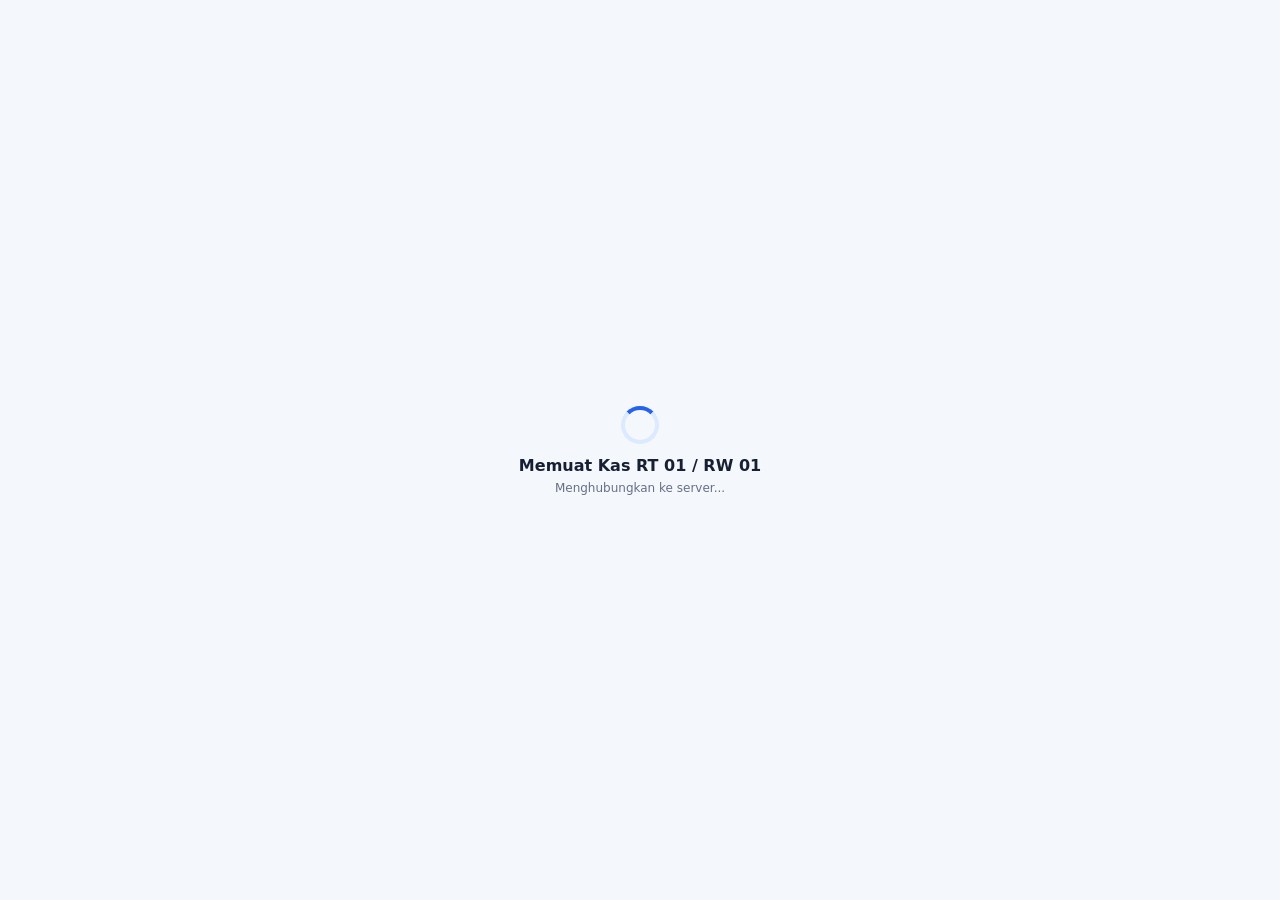
==== commit 20ca3ef4: "Redesign Apps Script UI as responsive professional Kas RT dashboard" ====
--- a/apps-script/Index.html
+++ b/apps-script/Index.html
@@ -1,660 +1,97 @@
 <!doctype html>
 <html lang="id">
 <head>
-  <meta charset="UTF-8">
-  <meta name="viewport" content="width=device-width, initial-scale=1, viewport-fit=cover">
-  <meta name="theme-color" content="#0f172a">
-  <title>Kas RT 01 / RW 01</title>
-  <style>
-    /* =========================================================
-       KAS RT 01 / RW 01 — UI
-       UI build: 2026.08.20.10
-       Struktur: Variables → Reset → Layout → Components → Mobile
-       ========================================================= */
-    :root {
-      --navy:#0f172a;
-      --navy-2:#1e293b;
-      --blue:#2563eb;
-      --green:#059669;
-      --green-bg:#ecfdf5;
-      --red:#dc2626;
-      --red-bg:#fff1f2;
-      --amber:#d97706;
-      --bg:#f4f6f9;
-      --card:#ffffff;
-      --line:#e2e8f0;
-      --text:#0f172a;
-      --muted:#64748b;
-      --shadow:0 8px 28px rgba(15,23,42,.07);
-      --radius:18px;
-    }
+<meta charset="UTF-8">
+<meta name="viewport" content="width=device-width, initial-scale=1, viewport-fit=cover">
+<meta name="theme-color" content="#0b1f3a">
+<title>Kas RT 01 / RW 01</title>
+<style>
+/* ============================================================
+   KAS RT 01 / RW 01 — UI BUILD 2026.08.20.11
+   Structure: Tokens > Shell > Components > Views > Responsive
+   ============================================================ */
+:root{--navy:#0b1f3a;--navy2:#12345b;--blue:#2563eb;--cyan:#0ea5e9;--green:#059669;--greenbg:#ecfdf5;--red:#dc2626;--redbg:#fef2f2;--amber:#d97706;--bg:#f4f7fb;--card:#fff;--text:#172033;--muted:#667085;--line:#e6eaf0;--shadow:0 10px 30px rgba(15,23,42,.08);--radius:18px}*{box-sizing:border-box}html,body{margin:0;background:var(--bg);color:var(--text);font-family:Inter,ui-sans-serif,system-ui,-apple-system,BlinkMacSystemFont,"Segoe UI",sans-serif}button,input,select,textarea{font:inherit}button{cursor:pointer}.hidden{display:none!important}.app{min-height:100vh}.topbar{height:72px;background:linear-gradient(135deg,var(--navy),var(--navy2));color:#fff;display:flex;align-items:center;justify-content:space-between;padding:0 28px;position:sticky;top:0;z-index:20}.brand{display:flex;align-items:center;gap:13px}.logo{width:44px;height:44px;border-radius:13px;background:#fff;display:grid;place-items:center;color:var(--navy);box-shadow:0 5px 15px rgba(0,0,0,.18)}.brand h1{font-size:16px;margin:0}.brand small{opacity:.7}.server{display:flex;align-items:center;gap:8px;font-size:12px;background:rgba(255,255,255,.1);padding:8px 12px;border-radius:999px}.dot{width:8px;height:8px;border-radius:50%;background:#34d399}.layout{display:flex;min-height:calc(100vh - 72px)}.sidebar{width:235px;background:#fff;border-right:1px solid var(--line);padding:22px 14px;position:sticky;top:72px;height:calc(100vh - 72px)}.nav{display:grid;gap:7px}.nav button{border:0;background:transparent;text-align:left;padding:12px 14px;border-radius:12px;color:#526071;font-weight:600}.nav button.active,.nav button:hover{background:#edf4ff;color:var(--blue)}.main{flex:1;min-width:0;padding:28px;max-width:1500px;margin:auto;width:100%}.view{display:none}.view.active{display:block}.page-title{display:flex;justify-content:space-between;align-items:center;gap:20px;margin-bottom:22px}.page-title h2{margin:0;font-size:25px}.page-title p{margin:5px 0 0;color:var(--muted);font-size:13px}.actions{display:flex;gap:9px;flex-wrap:wrap}.btn{border:1px solid var(--line);background:#fff;color:var(--text);padding:10px 14px;border-radius:11px;font-weight:700}.btn.primary{background:var(--blue);border-color:var(--blue);color:#fff}.btn.success{background:var(--green);border-color:var(--green);color:#fff}.btn.danger{background:var(--red);border-color:var(--red);color:#fff}.btn.soft{background:#edf4ff;color:var(--blue);border-color:#dbeafe}.cards{display:grid;grid-template-columns:2fr 1fr 1fr 1fr;gap:15px;margin-bottom:20px}.card{background:var(--card);border:1px solid var(--line);border-radius:var(--radius);box-shadow:var(--shadow)}.balance{padding:25px;background:linear-gradient(135deg,#0b1f3a,#174c80);color:#fff;min-height:154px}.balance .label{opacity:.75;font-size:12px}.balance strong{display:block;font-size:32px;margin:10px 0}.verified{font-size:12px;opacity:.8}.stat{padding:20px}.stat .label{font-size:12px;color:var(--muted)}.stat strong{display:block;font-size:22px;margin:10px 0}.positive{color:var(--green)}.negative{color:var(--red)}.section{padding:20px;margin-bottom:18px}.section-head{display:flex;justify-content:space-between;align-items:center;margin-bottom:15px}.section-head h3{margin:0;font-size:16px}.grid2{display:grid;grid-template-columns:1fr 1fr;gap:16px}.form-grid{display:grid;grid-template-columns:repeat(2,1fr);gap:14px}.field{display:grid;gap:7px}.field.full{grid-column:1/-1}.field label{font-size:12px;font-weight:800;color:#475467}.field input,.field select,.field textarea{width:100%;border:1px solid #d9dee8;background:#fff;border-radius:11px;padding:11px 12px;outline:none}.field input:focus,.field select:focus,.field textarea:focus{border-color:#8ab4ff;box-shadow:0 0 0 3px #eaf2ff}.type-switch{display:grid;grid-template-columns:1fr 1fr;gap:8px}.type-switch button{padding:12px;border:1px solid var(--line);background:#fff;border-radius:11px;font-weight:800}.type-switch button.active.in{background:var(--greenbg);border-color:#a7f3d0;color:var(--green)}.type-switch button.active.out{background:var(--redbg);border-color:#fecaca;color:var(--red)}.table-wrap{overflow:auto;border:1px solid var(--line);border-radius:14px}.table{width:100%;border-collapse:collapse;min-width:760px}.table th,.table td{padding:12px 13px;border-bottom:1px solid var(--line);text-align:left;font-size:13px;white-space:nowrap}.table th{background:#f8fafc;color:#667085;font-size:11px;text-transform:uppercase;letter-spacing:.04em}.badge{display:inline-flex;padding:5px 8px;border-radius:999px;font-size:11px;font-weight:800}.badge.active{background:var(--greenbg);color:var(--green)}.badge.cancel{background:#f2f4f7;color:#667085}.tx-card{display:none}.searchbar{display:flex;gap:10px;margin-bottom:13px}.searchbar input{flex:1;border:1px solid var(--line);border-radius:11px;padding:11px 13px}.login-box{max-width:420px;margin:70px auto;padding:28px}.login-logo{display:grid;place-items:center;margin-bottom:15px}.bottom-nav{display:none}.empty{text-align:center;padding:30px;color:var(--muted)}.modal{position:fixed;inset:0;background:rgba(15,23,42,.52);display:none;align-items:center;justify-content:center;padding:18px;z-index:50}.modal.show{display:flex}.modal-box{background:#fff;border-radius:20px;width:min(650px,100%);max-height:90vh;overflow:auto;padding:22px}.modal-head{display:flex;justify-content:space-between;align-items:center;margin-bottom:18px}.modal-head h3{margin:0}.close{border:0;background:#f2f4f7;border-radius:10px;width:36px;height:36px}.toast{position:fixed;right:20px;bottom:20px;background:#111827;color:#fff;padding:12px 15px;border-radius:12px;display:none;z-index:100;max-width:360px}.toast.show{display:block}.loading{position:fixed;inset:0;background:var(--bg);display:grid;place-items:center;z-index:200}.loading-card{text-align:center}.spinner{width:38px;height:38px;border:4px solid #dbeafe;border-top-color:var(--blue);border-radius:50%;animation:spin .8s linear infinite;margin:auto auto 12px}@keyframes spin{to{transform:rotate(360deg)}}
+@media(max-width:1000px){.cards{grid-template-columns:1fr 1fr}.balance{grid-column:1/-1}.sidebar{width:200px}.main{padding:20px}}
+@media(max-width:720px){.topbar{height:64px;padding:0 15px}.brand h1{font-size:14px}.brand small{font-size:10px}.logo{width:39px;height:39px}.server{font-size:10px;padding:7px}.layout{min-height:calc(100vh - 64px)}.sidebar{display:none}.main{padding:15px 14px 90px}.page-title{align-items:flex-start;flex-direction:column}.page-title h2{font-size:21px}.cards{grid-template-columns:1fr 1fr;gap:10px}.balance{grid-column:1/-1;min-height:145px;padding:20px}.balance strong{font-size:28px}.stat{padding:15px}.stat strong{font-size:18px}.grid2,.form-grid{grid-template-columns:1fr}.field.full{grid-column:auto}.section{padding:15px}.table-wrap{display:none}.tx-card{display:block;padding:13px;border-bottom:1px solid var(--line)}.tx-card:last-child{border-bottom:0}.tx-top{display:flex;justify-content:space-between;gap:10px}.tx-title{font-weight:800}.tx-meta{font-size:11px;color:var(--muted);margin-top:4px}.tx-amount{font-weight:900}.bottom-nav{position:fixed;display:grid;grid-template-columns:repeat(5,1fr);bottom:0;left:0;right:0;height:67px;background:#fff;border-top:1px solid var(--line);z-index:30;padding-bottom:env(safe-area-inset-bottom)}.bottom-nav button{border:0;background:transparent;color:#667085;font-size:10px;font-weight:700}.bottom-nav button.active{color:var(--blue)}.bottom-nav .plus{background:var(--blue);color:#fff;border-radius:50%;width:46px;height:46px;justify-self:center;align-self:center;font-size:20px}.actions{width:100%}.actions .btn{flex:1}.searchbar{flex-direction:column}.modal{padding:10px}.modal-box{padding:17px;border-radius:17px}}
+</style>
+</head>
+<body>
+<div id="loading" class="loading"><div class="loading-card"><div class="spinner"></div><strong>Memuat Kas RT 01 / RW 01</strong><div id="loadingText" style="color:#667085;font-size:12px;margin-top:6px">Menghubungkan ke server...</div></div></div>
+<div class="app">
+<header class="topbar">
+  <div class="brand"><div class="logo"><svg width="28" height="28" viewBox="0 0 32 32" fill="none"><path d="M16 3l11 5v8c0 7-4.6 11.7-11 13C9.6 27.7 5 23 5 16V8l11-5z" fill="#0b1f3a"/><path d="M16 8l6 3v5c0 4-2.4 7-6 8-3.6-1-6-4-6-8v-5l6-3z" fill="white"/><path d="M13 16l2 2 5-5" stroke="#2563eb" stroke-width="2.4" stroke-linecap="round" stroke-linejoin="round"/></svg></div><div><h1>Kas RT 01 / RW 01</h1><small>Dukuh Gudang · Desa Surorejan</small></div></div>
+  <div class="server"><span class="dot"></span><span id="serverStatus">Menghubungkan...</span></div>
+</header>
+<div class="layout">
+<aside class="sidebar"><nav class="nav"><button data-view="dashboard" class="active">⌂ Dashboard</button><button data-view="transaksi">＋ Transaksi</button><button data-view="riwayat">▤ Riwayat Kas</button><button data-view="warga">♙ Data Warga / KK</button><button data-view="laporan">▧ Laporan</button><button data-view="admin">⚙ Admin</button></nav></aside>
+<main class="main">
+<section id="view-dashboard" class="view active"><div class="page-title"><div><h2>Dashboard</h2><p>Ringkasan kondisi kas RT secara real-time.</p></div><div class="actions"><button class="btn success" onclick="openTransaction('Pemasukan')">＋ Pemasukan</button><button class="btn danger" onclick="openTransaction('Pengeluaran')">− Pengeluaran</button></div></div>
+<div class="cards"><div class="card balance"><div class="label">SALDO SAAT INI</div><strong id="saldo">Rp 0</strong><div class="verified">✓ Dihitung & dikonfirmasi server</div></div><div class="card stat"><div class="label">TOTAL PEMASUKAN</div><strong id="pemasukan" class="positive">Rp 0</strong><span class="label">Transaksi aktif</span></div><div class="card stat"><div class="label">TOTAL PENGELUARAN</div><strong id="pengeluaran" class="negative">Rp 0</strong><span class="label">Transaksi aktif</span></div><div class="card stat"><div class="label">TRANSAKSI AKTIF</div><strong id="jumlah">0</strong><span class="label">Database server</span></div></div>
+<div class="card section"><div class="section-head"><h3>Transaksi Terbaru</h3><button class="btn soft" onclick="navigate('riwayat')">Lihat semua</button></div><div id="recent"></div></div></section>
 
-    * { box-sizing:border-box; }
-    html { scroll-behavior:smooth; }
-    body {
-      margin:0;
-      background:var(--bg);
-      color:var(--text);
-      font-family:Inter,system-ui,-apple-system,BlinkMacSystemFont,"Segoe UI",sans-serif;
-      -webkit-font-smoothing:antialiased;
-    }
-    button,input,select,textarea { font:inherit; }
-    button { cursor:pointer; }
+<section id="view-transaksi" class="view"><div class="page-title"><div><h2>Catat Transaksi</h2><p>Setiap transaksi langsung diverifikasi ke Google Sheets.</p></div></div><div class="card section"><form id="txForm" onsubmit="saveTransaction(event)"><div class="form-grid"><div class="field full"><label>Jenis Transaksi</label><div class="type-switch"><button type="button" id="typeIn" class="active in" onclick="setType('Pemasukan')">＋ Pemasukan</button><button type="button" id="typeOut" onclick="setType('Pengeluaran')">− Pengeluaran</button></div><input type="hidden" id="txJenis" value="Pemasukan"></div><div class="field"><label>Tanggal</label><input id="txTanggal" type="date" required></div><div class="field"><label>Waktu</label><input id="txWaktu" type="time" required></div><div class="field"><label>Jenis / Kategori</label><select id="txKategori" required></select></div><div class="field"><label>Nominal</label><input id="txNominal" inputmode="numeric" placeholder="Rp 0" required></div><div class="field full"><label>Keterangan</label><input id="txKeterangan" maxlength="150" placeholder="Contoh: Iuran warga bulan Agustus" required></div><div class="field full"><label>Catatan</label><textarea id="txCatatan" rows="3" placeholder="Informasi tambahan (opsional)"></textarea></div><div class="field full"><label>Lampiran / Bukti</label><input id="txLampiran" type="file" accept="image/*,.pdf"><small style="color:#667085">Foto kwitansi atau PDF. File disimpan di Google Drive.</small></div></div><div class="actions" style="margin-top:18px"><button type="submit" class="btn primary" id="saveTxBtn">💾 Simpan ke Database</button><button type="button" class="btn" onclick="resetTxForm()">Reset</button></div></form></div></section>
 
-    /* ---------- APP SHELL ---------- */
-    .app { min-height:100vh; }
-    .topbar {
-      position:sticky;
-      top:0;
-      z-index:30;
-      background:var(--navy);
-      color:#fff;
-      box-shadow:0 2px 16px rgba(0,0,0,.12);
-    }
-    .topbar-inner {
-      max-width:1180px;
-      margin:auto;
-      padding:14px 22px;
-      display:flex;
-      align-items:center;
-      justify-content:space-between;
-      gap:16px;
-    }
-    .brand { display:flex; align-items:center; gap:11px; min-width:0; }
-    .brand-icon {
-      width:42px;
-      height:42px;
-      border-radius:13px;
-      display:grid;
-      place-items:center;
-      background:#fff;
-      color:var(--navy);
-      font-weight:900;
-      flex:0 0 auto;
-    }
-    .brand-title { font-size:16px; font-weight:800; margin:0; }
-    .brand-subtitle { display:block; margin-top:2px; color:#cbd5e1; font-size:11px; }
-    .server-status { display:flex; align-items:center; gap:7px; color:#cbd5e1; font-size:11px; white-space:nowrap; }
-    .server-dot { width:8px; height:8px; border-radius:50%; background:#22c55e; }
-    .server-dot.error { background:#ef4444; }
+<section id="view-riwayat" class="view"><div class="page-title"><div><h2>Riwayat Kas</h2><p>Data berasal langsung dari database server.</p></div><button class="btn" onclick="loadData()">↻ Refresh</button></div><div class="card section"><div class="searchbar"><input id="txSearch" placeholder="Cari ID, kategori, keterangan..." oninput="renderTransactions()"><select id="txFilter" onchange="renderTransactions()"><option value="">Semua jenis</option><option>Pemasukan</option><option>Pengeluaran</option></select></div><div class="table-wrap"><table class="table"><thead><tr><th>ID</th><th>Tanggal</th><th>Jenis</th><th>Kategori</th><th>Keterangan</th><th>Nominal</th><th>Status</th><th>Aksi</th></tr></thead><tbody id="txTable"></tbody></table></div><div id="txCards"></div></div></section>
 
-    .container { max-width:1180px; margin:auto; padding:24px; }
+<section id="view-warga" class="view"><div class="page-title"><div><h2>Data Warga / KK</h2><p>Basis data warga untuk pengembangan iuran dan administrasi RT.</p></div><button class="btn primary" onclick="openWarga()">＋ Tambah Warga</button></div><div class="card section"><div class="searchbar"><input id="wargaSearch" placeholder="Cari nama, NIK, nomor KK, alamat..." oninput="renderWarga()"></div><div class="table-wrap"><table class="table"><thead><tr><th>No. KK</th><th>NIK</th><th>Nama</th><th>Hubungan</th><th>No. HP</th><th>Status</th><th>Aksi</th></tr></thead><tbody id="wargaTable"></tbody></table></div><div id="wargaCards"></div></div></section>
 
-    /* ---------- GENERIC ---------- */
-    .card {
-      background:var(--card);
-      border:1px solid var(--line);
-      border-radius:var(--radius);
-      box-shadow:var(--shadow);
-    }
-    .section { margin-top:18px; padding:21px; }
-    .section-header {
-      display:flex;
-      justify-content:space-between;
-      align-items:center;
-      gap:12px;
-      margin-bottom:16px;
-    }
-    .section-title { margin:0; font-size:17px; }
-    .section-subtitle { display:block; margin-top:3px; color:var(--muted); font-size:12px; }
-    .actions { display:flex; flex-wrap:wrap; gap:9px; }
-    .btn {
-      border:0;
-      border-radius:11px;
-      padding:11px 15px;
-      display:inline-flex;
-      align-items:center;
-      justify-content:center;
-      gap:7px;
-      font-weight:750;
-      font-size:13px;
-      transition:transform .12s,opacity .12s;
-    }
-    .btn:hover { transform:translateY(-1px); }
-    .btn:disabled { opacity:.55; cursor:wait; transform:none; }
-    .btn-primary { background:var(--blue); color:#fff; }
-    .btn-dark { background:var(--navy); color:#fff; }
-    .btn-light { background:#fff; color:var(--text); border:1px solid var(--line); }
-    .btn-green { background:var(--green); color:#fff; }
-    .btn-red { background:var(--red-bg); color:#be123c; border:1px solid #fecdd3; }
+<section id="view-laporan" class="view"><div class="page-title"><div><h2>Laporan</h2><p>Laporan kas siap dibagikan melalui WhatsApp atau PDF.</p></div></div><div class="cards"><div class="card stat"><div class="label">SALDO AWAL</div><strong id="reportAwal">Rp 0</strong></div><div class="card stat"><div class="label">PEMASUKAN</div><strong id="reportIn" class="positive">Rp 0</strong></div><div class="card stat"><div class="label">PENGELUARAN</div><strong id="reportOut" class="negative">Rp 0</strong></div><div class="card stat"><div class="label">SALDO AKHIR</div><strong id="reportSaldo">Rp 0</strong></div></div><div class="card section"><div class="actions"><button class="btn success" onclick="shareWhatsApp()">☏ Share WhatsApp</button><button class="btn primary" onclick="makePdf()">▣ Buat PDF</button><button class="btn" onclick="window.print()">⎙ Print</button></div><div id="reportText" style="white-space:pre-wrap;margin-top:18px;background:#f8fafc;padding:18px;border-radius:14px;font-size:13px"></div></div></section>
 
-    .notice { margin-top:12px; padding:12px 14px; border-radius:11px; font-size:13px; }
-    .notice-info { background:#eff6ff; color:#1d4ed8; }
-    .notice-success { background:var(--green-bg); color:#047857; }
-    .notice-error { background:var(--red-bg); color:#be123c; }
-    .hidden { display:none !important; }
+<section id="view-admin" class="view"><div class="page-title"><div><h2>Admin & Pengaturan</h2><p>Akses sensitif memerlukan password admin.</p></div></div><div class="grid2"><div class="card section"><div class="section-head"><h3>Identitas RT</h3></div><form onsubmit="saveConfig(event)"><div class="form-grid"><div class="field"><label>RT</label><input id="cfgRt"></div><div class="field"><label>RW</label><input id="cfgRw"></div><div class="field"><label>Dukuh</label><input id="cfgDukuh"></div><div class="field"><label>Desa</label><input id="cfgDesa"></div><div class="field"><label>Saldo Awal</label><input id="cfgSaldo" inputmode="numeric"></div></div><div class="actions" style="margin-top:16px"><button class="btn primary">Simpan Pengaturan</button></div></form></div><div class="card section"><div class="section-head"><h3>Password Admin</h3></div><form onsubmit="changeAdminPassword(event)"><div class="field"><label>Password Saat Ini</label><input id="oldPass" type="password" required></div><div class="field" style="margin-top:10px"><label>Password Baru</label><input id="newPass" type="password" minlength="8" required></div><div class="actions" style="margin-top:16px"><button class="btn primary">Ganti Password</button></div></form></div></div></section>
+</main></div>
+<nav class="bottom-nav"><button data-view="dashboard" class="active">⌂<br>Home</button><button data-view="riwayat">▤<br>Kas</button><button class="plus" onclick="openTransaction('Pemasukan')">＋</button><button data-view="warga">♙<br>Warga</button><button data-view="admin">⚙<br>Admin</button></nav>
+</div>
 
-    /* ---------- DASHBOARD ---------- */
-    .hero {
-      display:flex;
-      justify-content:space-between;
-      align-items:flex-end;
-      gap:20px;
-      margin-bottom:18px;
-    }
-    .hero h1 { margin:0 0 5px; font-size:27px; letter-spacing:-.5px; }
-    .hero p { margin:0; color:var(--muted); font-size:13px; }
-    .summary-grid { display:grid; grid-template-columns:1.45fr 1fr 1fr; gap:13px; }
-    .summary-card { padding:21px; }
-    .balance-card {
-      color:#fff;
-      border:0;
-      background:linear-gradient(135deg,var(--navy),var(--navy-2));
-    }
-    .eyebrow { color:#94a3b8; font-size:10px; font-weight:800; text-transform:uppercase; letter-spacing:.08em; }
-    .balance-amount { margin:8px 0; font-size:33px; font-weight:900; letter-spacing:-1px; }
-    .verified { color:#bbf7d0; font-size:11px; }
-    .stat-value { margin-top:8px; font-size:22px; font-weight:850; }
-    .income { color:var(--green); }
-    .expense { color:var(--red); }
-
-    /* ---------- FORM ---------- */
-    .form-grid { display:grid; grid-template-columns:1fr 1fr; gap:13px; }
-    .field { min-width:0; }
-    .field.full { grid-column:1 / -1; }
-    .field label { display:block; margin-bottom:6px; font-size:12px; font-weight:750; color:#334155; }
-    .field input,.field select,.field textarea {
-      width:100%;
-      border:1px solid #dbe2ea;
-      border-radius:11px;
-      padding:12px 13px;
-      background:#fff;
-      color:var(--text);
-      outline:none;
-    }
-    .field input:focus,.field select:focus,.field textarea:focus {
-      border-color:#93c5fd;
-      box-shadow:0 0 0 3px #dbeafe;
-    }
-    .field textarea { min-height:80px; resize:vertical; }
-    .segmented { display:grid; grid-template-columns:1fr 1fr; gap:6px; padding:5px; background:#f1f5f9; border-radius:12px; }
-    .segmented button { border:0; border-radius:9px; padding:10px; background:transparent; color:var(--muted); font-weight:800; }
-    .segmented button.active-income { background:#dcfce7; color:#047857; }
-    .segmented button.active-expense { background:#fee2e2; color:#b91c1c; }
-
-    /* ---------- HISTORY ---------- */
-    .table-wrap { overflow:auto; border:1px solid var(--line); border-radius:12px; }
-    table { width:100%; border-collapse:collapse; font-size:13px; min-width:760px; }
-    th { padding:10px 12px; text-align:left; color:var(--muted); background:#f8fafc; border-bottom:1px solid var(--line); font-size:10px; text-transform:uppercase; letter-spacing:.04em; }
-    td { padding:12px; border-bottom:1px solid #eef2f7; vertical-align:middle; white-space:nowrap; }
-    tr:last-child td { border-bottom:0; }
-    .pill { display:inline-flex; padding:5px 8px; border-radius:999px; font-size:10px; font-weight:800; }
-    .pill-active { background:#dcfce7; color:#047857; }
-    .pill-cancelled { background:#f1f5f9; color:#64748b; }
-    .empty { padding:32px; text-align:center; color:var(--muted); }
-
-    /* ---------- REPORT ---------- */
-    .report-box { display:flex; flex-wrap:wrap; gap:9px; }
-    .version { margin-top:12px; color:#94a3b8; font-size:10px; }
-
-    /* ---------- MOBILE NAV ---------- */
-    .bottom-nav {
-      display:none;
-      position:fixed;
-      left:0; right:0; bottom:0;
-      z-index:40;
-      grid-template-columns:repeat(4,1fr);
-      padding:7px 6px calc(7px + env(safe-area-inset-bottom));
-      background:rgba(255,255,255,.96);
-      border-top:1px solid var(--line);
-      backdrop-filter:blur(12px);
-    }
-    .bottom-nav button { border:0; background:transparent; color:var(--muted); font-size:10px; font-weight:750; }
-    .bottom-nav span { display:block; margin-bottom:2px; font-size:19px; }
-
-    /* ---------- MOBILE ---------- */
-    @media (max-width:760px) {
-      body { padding-bottom:76px; }
-      .topbar-inner { padding:12px 14px; }
-      .server-status { display:none; }
-      .brand-icon { width:38px; height:38px; }
-      .brand-title { font-size:14px; }
-      .brand-subtitle { font-size:10px; }
-      .container { padding:14px; }
-      .hero { display:block; }
-      .hero h1 { font-size:23px; }
-      .hero .actions { margin-top:13px; }
-      .hero .actions .btn { flex:1; }
-      .summary-grid { grid-template-columns:1fr 1fr; }
-      .balance-card { grid-column:1 / -1; }
-      .balance-amount { font-size:29px; }
-      .summary-card { padding:16px; }
-      .stat-value { font-size:18px; }
-      .section { padding:16px; border-radius:16px; }
-      .form-grid { grid-template-columns:1fr; }
-      .field.full { grid-column:auto; }
-      .section-header { align-items:flex-start; }
-      .section-header .btn { padding:9px 11px; }
-      .bottom-nav { display:grid; }
-    }
-  </style>
-</head>
-
-<body>
-  <div class="app">
-    <!-- =======================================================
-         HEADER
-         ======================================================= -->
-    <header class="topbar">
-      <div class="topbar-inner">
-        <div class="brand">
-          <div class="brand-icon">RT</div>
-          <div>
-            <div class="brand-title">Kas RT 01 / RW 01</div>
-            <span class="brand-subtitle">Dukuh Gudang · Desa Surorejan</span>
-          </div>
-        </div>
-        <div class="server-status">
-          <span id="serverDot" class="server-dot"></span>
-          <span id="serverStatus">Memeriksa server…</span>
-        </div>
-      </div>
-    </header>
-
-    <!-- =======================================================
-         MAIN APPLICATION
-         ======================================================= -->
-    <main class="container">
-      <div id="appRoot">
-        <section class="card section">
-          <b>Memuat aplikasi Kas RT…</b>
-          <div class="version">UI build 2026.08.20.10</div>
-        </section>
-      </div>
-    </main>
-
-    <!-- =======================================================
-         MOBILE NAVIGATION
-         ======================================================= -->
-    <nav class="bottom-nav" aria-label="Navigasi mobile">
-      <button type="button" onclick="scrollToSection('dashboard')"><span>⌂</span>Beranda</button>
-      <button type="button" onclick="scrollToSection('transactionForm')"><span>＋</span>Transaksi</button>
-      <button type="button" onclick="scrollToSection('history')"><span>▤</span>Riwayat</button>
-      <button type="button" onclick="scrollToSection('report')"><span>◫</span>Laporan</button>
-    </nav>
-  </div>
-
-  <script>
-    /* =========================================================
-       KAS RT 01 / RW 01 — JAVASCRIPT
-       Struktur: Constants → Helpers → Server RPC → Boot → UI
-       ========================================================= */
-
-    const UI_VERSION = '2026.08.20.10';
-    let currentType = 'Pemasukan';
-    let booting = false;
-
-    /* ---------- DOM / HELPERS ---------- */
-    function byId(id) { return document.getElementById(id); }
-
-    function escapeHtml(value) {
-      return String(value == null ? '' : value).replace(/[&<>"']/g, function (char) {
-        return {
-          '&':'&amp;', '<':'&lt;', '>':'&gt;', '"':'&quot;', "'":'&#39;'
-        }[char];
-      });
-    }
-
-    function rupiah(value) {
-      return 'Rp ' + Number(value || 0).toLocaleString('id-ID');
-    }
-
-    function todayISO() {
-      const d = new Date();
-      return d.getFullYear() + '-' + String(d.getMonth()+1).padStart(2,'0') + '-' + String(d.getDate()).padStart(2,'0');
-    }
-
-    function timeHHMM() {
-      const d = new Date();
-      return String(d.getHours()).padStart(2,'0') + ':' + String(d.getMinutes()).padStart(2,'0');
-    }
-
-    function scrollToSection(id) {
-      const target = byId(id);
-      if (target) target.scrollIntoView({ behavior:'smooth', block:'start' });
-    }
-
-    function setServerState(ok, text) {
-      byId('serverStatus').textContent = text;
-      byId('serverDot').className = 'server-dot' + (ok ? '' : ' error');
-    }
-
-    function showNotice(type, message) {
-      return '<div class="notice notice-' + type + '">' + message + '</div>';
-    }
-
-    /* ---------- GOOGLE APPS SCRIPT RPC ---------- */
-    function serverCall(functionName) {
-      const args = Array.prototype.slice.call(arguments, 1);
-      return new Promise(function(resolve, reject) {
-        let finished = false;
-        const timeout = setTimeout(function() {
-          if (finished) return;
-          finished = true;
-          reject(new Error('Server timeout saat menjalankan ' + functionName + '.'));
-        }, 20000);
-
-        if (typeof google === 'undefined' || !google.script || !google.script.run) {
-          clearTimeout(timeout);
-          reject(new Error('google.script.run tidak tersedia. Pastikan halaman dibuka dari Google Apps Script Web App, bukan file HTML lokal.'));
-          return;
-        }
-
-        const runner = google.script.run
-          .withSuccessHandler(function(result) {
-            if (finished) return;
-            finished = true;
-            clearTimeout(timeout);
-            resolve(result);
-          })
-          .withFailureHandler(function(error) {
-            if (finished) return;
-            finished = true;
-            clearTimeout(timeout);
-            reject(new Error(error && error.message ? error.message : String(error)));
-          });
-
-        runner[functionName].apply(runner, args);
-      });
-    }
-
-    /* ---------- BOOT SEQUENCE ---------- */
-    async function boot() {
-      if (booting) return;
-      booting = true;
-
-      setServerState(true, 'Memeriksa server…');
-      byId('appRoot').innerHTML =
-        '<section class="card section">' +
-          '<b>Memuat data kas dari Google Sheets…</b>' +
-          '<div class="version">UI build ' + UI_VERSION + '</div>' +
-        '</section>';
-
-      try {
-        // STEP 1 — Pastikan backend hidup.
-        const health = await serverCall('testBackend');
-        if (!health || health.success !== true) {
-          throw new Error('Backend tidak memberikan status OK.');
-        }
-        setServerState(true, 'Database tersambung · Server ' + (health.version || 'OK'));
-
-        // STEP 2 — Ambil seluruh state aplikasi dari server.
-        const data = await serverCall('initialData');
-        if (!data || data.success !== true || !data.dashboard) {
-          throw new Error('initialData tidak mengembalikan data aplikasi yang valid.');
-        }
-
-        // STEP 3 — Render hanya setelah data valid.
-        renderApplication(data);
-      } catch (error) {
-        setServerState(false, 'Server error');
-        renderFatalError(error);
-      } finally {
-        booting = false;
-      }
-    }
-
-    function renderFatalError(error) {
-      const message = escapeHtml(error && error.message ? error.message : String(error));
-      byId('appRoot').innerHTML =
-        '<section class="card section">' +
-          showNotice('error', '<b>Gagal memuat aplikasi</b><br>' + message) +
-          '<div class="section-header">' +
-            '<div><h2 class="section-title">Diagnostik</h2><span class="section-subtitle">UI tetap aktif agar masalah mudah dilacak.</span></div>' +
-            '<button class="btn btn-light" type="button" onclick="boot()">↻ Coba Lagi</button>' +
-          '</div>' +
-          '<div class="version">UI build ' + UI_VERSION + '</div>' +
-        '</section>';
-    }
-
-    /* ---------- RENDER ---------- */
-    function renderApplication(data) {
-      const dashboard = data.dashboard;
-      const transactions = Array.isArray(data.transactions) ? data.transactions : [];
-
-      const rows = transactions.length
-        ? transactions.map(renderTransactionRow).join('')
-        : '<tr><td colspan="8" class="empty">Belum ada transaksi.</td></tr>';
-
-      byId('appRoot').innerHTML = `
-        <section id="dashboard" class="hero">
-          <div>
-            <h1>Dashboard Kas</h1>
-            <p>Administrasi kas RT yang terhubung langsung ke Google Sheets.</p>
-          </div>
-          <div class="actions">
-            <button class="btn btn-primary" type="button" onclick="prepareTransaction('Pemasukan')">＋ Pemasukan</button>
-            <button class="btn btn-light" type="button" onclick="prepareTransaction('Pengeluaran')">− Pengeluaran</button>
-          </div>
-        </section>
-
-        <section class="summary-grid">
-          <div class="card summary-card balance-card">
-            <div class="eyebrow">Saldo Saat Ini</div>
-            <div class="balance-amount">${rupiah(dashboard.saldo)}</div>
-            <div class="verified">✓ Dihitung & dikonfirmasi server</div>
-          </div>
-          <div class="card summary-card">
-            <div class="eyebrow">Total Pemasukan</div>
-            <div class="stat-value income">${rupiah(dashboard.pemasukan)}</div>
-          </div>
-          <div class="card summary-card">
-            <div class="eyebrow">Total Pengeluaran</div>
-            <div class="stat-value expense">${rupiah(dashboard.pengeluaran)}</div>
-          </div>
-        </section>
-
-        <section id="transactionForm" class="card section">
-          <div class="section-header">
-            <div>
-              <h2 class="section-title">Tambah Transaksi</h2>
-              <span class="section-subtitle">Simpan langsung ke database dan verifikasi ID dari server.</span>
-            </div>
-          </div>
-
-          <form id="transactionFormElement" class="form-grid">
-            <div class="field full">
-              <label>Jenis Transaksi</label>
-              <div class="segmented">
-                <button id="incomeButton" type="button" onclick="setTransactionType('Pemasukan')">↑ Pemasukan</button>
-                <button id="expenseButton" type="button" onclick="setTransactionType('Pengeluaran')">↓ Pengeluaran</button>
-              </div>
-            </div>
-
-            <div class="field">
-              <label for="dateInput">Tanggal</label>
-              <input id="dateInput" type="date" required>
-            </div>
-            <div class="field">
-              <label for="timeInput">Waktu</label>
-              <input id="timeInput" type="time" required>
-            </div>
-            <div class="field">
-              <label for="categoryInput">Kategori</label>
-              <input id="categoryInput" value="Lainnya" required>
-            </div>
-            <div class="field">
-              <label for="amountInput">Nominal</label>
-              <input id="amountInput" type="number" min="1" step="1" placeholder="50000" required>
-            </div>
-            <div class="field full">
-              <label for="descriptionInput">Keterangan</label>
-              <input id="descriptionInput" placeholder="Contoh: Iuran warga bulan Agustus" required>
-            </div>
-            <div class="field full">
-              <label for="noteInput">Catatan</label>
-              <textarea id="noteInput" placeholder="Catatan tambahan (opsional)"></textarea>
-            </div>
-            <div class="field full">
-              <button id="saveButton" class="btn btn-primary" type="submit" style="width:100%">💾 Simpan & Verifikasi</button>
-            </div>
-          </form>
-          <div id="saveMessage"></div>
-        </section>
-
-        <section id="history" class="card section">
-          <div class="section-header">
-            <div>
-              <h2 class="section-title">Riwayat Transaksi</h2>
-              <span class="section-subtitle">${dashboard.jumlahTransaksi} transaksi aktif dari database.</span>
-            </div>
-            <button class="btn btn-light" type="button" onclick="boot()">↻ Refresh</button>
-          </div>
-
-          <div class="table-wrap">
-            <table>
-              <thead>
-                <tr>
-                  <th>ID</th>
-                  <th>Tanggal</th>
-                  <th>Jenis</th>
-                  <th>Kategori</th>
-                  <th>Keterangan</th>
-                  <th>Nominal</th>
-                  <th>Status</th>
-                  <th>Waktu</th>
-                </tr>
-              </thead>
-              <tbody>${rows}</tbody>
-            </table>
-          </div>
-        </section>
-
-        <section id="report" class="card section">
-          <div class="section-header">
-            <div>
-              <h2 class="section-title">Laporan & Berbagi</h2>
-              <span class="section-subtitle">Gunakan data yang dihitung ulang dari server.</span>
-            </div>
-          </div>
-          <div class="report-box">
-            <button class="btn btn-green" type="button" onclick="shareWhatsApp()">🟢 Share WhatsApp</button>
-            <button class="btn btn-light" type="button" onclick="showReportSummary()">📄 Ringkasan</button>
-          </div>
-        </section>
-
-        <div class="version">UI build ${UI_VERSION} · Data berasal dari server, bukan cache browser.</div>
-      `;
-
-      byId('dateInput').value = todayISO();
-      byId('timeInput').value = timeHHMM();
-      setTransactionType('Pemasukan');
-      byId('transactionFormElement').addEventListener('submit', saveTransaction);
-    }
-
-    function renderTransactionRow(tx) {
-      const incoming = tx.jenis === 'Pemasukan';
-      const statusClass = tx.status === 'AKTIF' ? 'pill-active' : 'pill-cancelled';
-      return '<tr>' +
-        '<td><b>' + escapeHtml(tx.id) + '</b></td>' +
-        '<td>' + escapeHtml(tx.tanggal) + '</td>' +
-        '<td>' + (incoming ? '↑ Pemasukan' : '↓ Pengeluaran') + '</td>' +
-        '<td>' + escapeHtml(tx.kategori) + '</td>' +
-        '<td>' + escapeHtml(tx.keterangan) + '</td>' +
-        '<td class="' + (incoming ? 'income' : 'expense') + '">' + (incoming ? '+' : '−') + ' ' + rupiah(tx.nominal) + '</td>' +
-        '<td><span class="pill ' + statusClass + '">' + escapeHtml(tx.status) + '</span></td>' +
-        '<td>' + escapeHtml(tx.waktu) + '</td>' +
-      '</tr>';
-    }
-
-    /* ---------- TRANSACTION ---------- */
-    function setTransactionType(type) {
-      currentType = type;
-      const incomeButton = byId('incomeButton');
-      const expenseButton = byId('expenseButton');
-      if (!incomeButton || !expenseButton) return;
-      incomeButton.className = type === 'Pemasukan' ? 'active-income' : '';
-      expenseButton.className = type === 'Pengeluaran' ? 'active-expense' : '';
-    }
-
-    function prepareTransaction(type) {
-      setTransactionType(type);
-      scrollToSection('transactionForm');
-      const amount = byId('amountInput');
-      if (amount) amount.focus();
-    }
-
-    async function saveTransaction(event) {
-      event.preventDefault();
-
-      const button = byId('saveButton');
-      const message = byId('saveMessage');
-      button.disabled = true;
-      button.textContent = 'Menyimpan ke database…';
-      message.innerHTML = showNotice('notice-info', 'Menyimpan transaksi dan menunggu verifikasi server…');
-
-      const payload = {
-        tanggal: byId('dateInput').value,
-        waktu: byId('timeInput').value,
-        jenis: currentType,
-        kategori: byId('categoryInput').value.trim(),
-        nominal: Number(byId('amountInput').value),
-        keterangan: byId('descriptionInput').value.trim(),
-        catatan: byId('noteInput').value.trim()
-      };
-
-      try {
-        const result = await serverCall('createTransaction', payload);
-        if (!result || result.success !== true || !result.id) {
-          throw new Error('Server tidak mengembalikan ID transaksi baru.');
-        }
-
-        message.innerHTML = showNotice(
-          'notice-success',
-          '✓ Transaksi tersimpan: <b>' + escapeHtml(result.id) + '</b><br>Saldo terbaru: <b>' + rupiah(result.dashboard.saldo) + '</b>'
-        );
-
-        byId('amountInput').value = '';
-        byId('descriptionInput').value = '';
-        byId('noteInput').value = '';
-
-        // Ambil ulang state dari server; tidak menggunakan cache lokal.
-        setTimeout(boot, 500);
-      } catch (error) {
-        message.innerHTML = showNotice('notice-error', '<b>Transaksi belum dinyatakan tersimpan.</b><br>' + escapeHtml(error.message));
-      } finally {
-        button.disabled = false;
-        button.textContent = '💾 Simpan & Verifikasi';
-      }
-    }
-
-    /* ---------- REPORT / WHATSAPP ---------- */
-    async function shareWhatsApp() {
-      try {
-        const report = await serverCall('reportSummary');
-        const text =
-          'LAPORAN KAS RT 01 RW 01\n' +
-          'Dukuh Gudang, Desa Surorejan\n' +
-          'Per Tanggal: ' + report.date + '\n\n' +
-          'Saldo Awal: ' + rupiah(report.saldoAwal) + '\n' +
-          'Total Pemasukan: ' + rupiah(report.pemasukan) + '\n' +
-          'Total Pengeluaran: ' + rupiah(report.pengeluaran) + '\n' +
-          '-----------------------------------\n' +
-          'SISA SALDO SEKARANG: ' + rupiah(report.saldo) + '\n\n' +
-          'Catatan: Transaksi dicatat secara otomatis via Aplikasi Kas RT.';
-        window.open('https://wa.me/?text=' + encodeURIComponent(text), '_blank');
-      } catch (error) {
-        alert(error.message);
-      }
-    }
-
-    async function showReportSummary() {
-      try {
-        const report = await serverCall('reportSummary');
-        alert(
-          'LAPORAN KAS RT 01 / RW 01\n\n' +
-          'Saldo Awal: ' + rupiah(report.saldoAwal) + '\n' +
-          'Pemasukan: ' + rupiah(report.pemasukan) + '\n' +
-          'Pengeluaran: ' + rupiah(report.pengeluaran) + '\n' +
-          'Saldo Saat Ini: ' + rupiah(report.saldo)
-        );
-      } catch (error) {
-        alert(error.message);
-      }
-    }
-
-    /* ---------- START ---------- */
-    window.addEventListener('load', boot);
-  </script>
+<div id="modal" class="modal"><div class="modal-box"><div class="modal-head"><h3 id="modalTitle">Form</h3><button class="close" onclick="closeModal()">×</button></div><div id="modalBody"></div></div></div>
+<div id="toast" class="toast"></div>
+<script>
+/* ============================================================
+   JAVASCRIPT: state > RPC > boot > render > actions
+   ============================================================ */
+const UI_VERSION='2026.08.20.11';
+const state={data:null,type:'Pemasukan',adminPassword:''};
+const $=id=>document.getElementById(id);
+const money=n=>'Rp '+Number(n||0).toLocaleString('id-ID');
+const today=()=>{const d=new Date();return new Intl.DateTimeFormat('en-CA',{timeZone:'Asia/Jakarta'}).format(d)};
+const nowTime=()=>new Intl.DateTimeFormat('en-GB',{hour:'2-digit',minute:'2-digit',hour12:false,timeZone:'Asia/Jakarta'}).format(new Date());
+function toast(msg){$('toast').textContent=msg;$('toast').classList.add('show');setTimeout(()=>$('toast').classList.remove('show'),3200)}
+function rpc(name,payload){return new Promise((resolve,reject)=>{if(!google||!google.script||!google.script.run)return reject(new Error('Google Apps Script tidak tersedia.'));google.script.run.withSuccessHandler(resolve).withFailureHandler(e=>reject(new Error(e&&e.message||e||'Server error')))[name](payload||{})})}
+async function boot(){try{$('loadingText').textContent='Memeriksa koneksi server...';const ping=await rpc('testBackend');if(!ping||!ping.success)throw Error('Server tidak valid.');$('serverStatus').textContent='Database tersambung';$('loadingText').textContent='Memuat data kas...';state.data=await rpc('initialData');if(!state.data||!state.data.success)throw Error(state.data&&state.data.message||'initialData tidak valid.');renderAll();$('loading').style.display='none'}catch(e){$('loadingText').textContent='Gagal: '+e.message;$('loading').querySelector('strong').textContent='Gagal memuat aplikasi';setTimeout(()=>{$('loading').style.display='none';toast(e.message)},900)}}
+function navigate(view){document.querySelectorAll('.view').forEach(x=>x.classList.remove('active'));const el=$('view-'+view);if(el)el.classList.add('active');document.querySelectorAll('[data-view]').forEach(x=>x.classList.toggle('active',x.dataset.view===view));if(view==='laporan')renderReport()}
+document.querySelectorAll('[data-view]').forEach(x=>x.addEventListener('click',()=>navigate(x.dataset.view)));
+function renderAll(){renderDashboard();renderCategories();renderTransactions();renderWarga();renderConfig();renderReport()}
+function renderDashboard(){const d=state.data.dashboard||{};$('saldo').textContent=money(d.saldo);$('pemasukan').textContent=money(d.pemasukan);$('pengeluaran').textContent=money(d.pengeluaran);$('jumlah').textContent=d.jumlahTransaksi||0;const tx=(state.data.transactions||[]).slice(0,5);$('recent').innerHTML=tx.length?tx.map(txCard).join(''):'<div class="empty">Belum ada transaksi.</div>'}
+function renderCategories(){const c=state.data.categories||{};fillCategory(c[state.type]||[])}
+function fillCategory(list){$('txKategori').innerHTML=(list.length?list:['Lainnya']).map(x=>`<option>${escapeHtml(x)}</option>`).join('')}
+function renderTransactions(){const list=(state.data.transactions||[]).filter(x=>x.status==='AKTIF');const q=($('txSearch')?.value||'').toLowerCase();const f=$('txFilter')?.value||'';const filtered=list.filter(x=>(!f||x.jenis===f)&&(!q||[x.id,x.kategori,x.keterangan].join(' ').toLowerCase().includes(q)));$('txTable').innerHTML=filtered.length?filtered.map(txRow).join(''):'<tr><td colspan="8"><div class="empty">Tidak ada data.</div></td></tr>';$('txCards').innerHTML=filtered.length?filtered.map(txCard).join(''):'<div class="empty">Tidak ada transaksi.</div>'}
+function txRow(x){return `<tr><td>${escapeHtml(x.id)}</td><td>${x.tanggal}</td><td>${x.jenis}</td><td>${escapeHtml(x.kategori)}</td><td>${escapeHtml(x.keterangan)}</td><td class="${x.jenis==='Pemasukan'?'positive':'negative'}">${x.jenis==='Pemasukan'?'+':'-'} ${money(x.nominal)}</td><td><span class="badge active">AKTIF</span></td><td><button class="btn soft" onclick="editTx('${x.id}')">Edit</button></td></tr>`}
+function txCard(x){return `<div class="tx-card"><div class="tx-top"><div><div class="tx-title">${escapeHtml(x.keterangan)}</div><div class="tx-meta">${x.id} · ${x.tanggal} · ${escapeHtml(x.kategori)}</div></div><div class="tx-amount ${x.jenis==='Pemasukan'?'positive':'negative'}">${x.jenis==='Pemasukan'?'+':'-'} ${money(x.nominal)}</div></div><div style="margin-top:8px"><span class="badge active">AKTIF</span> <button class="btn soft" style="padding:5px 9px;float:right" onclick="editTx('${x.id}')">Edit</button></div></div>`}
+function setType(type){state.type=type;$('txJenis').value=type;$('typeIn').className=''+(type==='Pemasukan'?'active in':'');$('typeOut').className=''+(type==='Pengeluaran'?'active out':'');fillCategory((state.data.categories||{})[type]||[])}
+function openTransaction(type='Pemasukan'){navigate('transaksi');setType(type);resetTxForm(false)}
+function resetTxForm(clear=true){if(clear)$('txForm').reset();$('txTanggal').value=today();$('txWaktu').value=nowTime();$('txJenis').value=state.type;renderCategories()}
+async function saveTransaction(event){event.preventDefault();const btn=$('saveTxBtn');btn.disabled=true;btn.textContent='Menyimpan...';try{let buktiUrl='';const file=$('txLampiran').files[0];if(file){requireAdminLogin();const base64=await fileToBase64(file);const up=await rpc('uploadAttachment',{password:state.adminPassword,base64:base64,fileName:file.name,mimeType:file.type});buktiUrl=up.url}const result=await rpc('createTransaction',{jenis:$('txJenis').value,tanggal:$('txTanggal').value,waktu:$('txWaktu').value,kategori:$('txKategori').value,nominal:$('txNominal').value,keterangan:$('txKeterangan').value,catatan:$('txCatatan').value,buktiUrl:buktiUrl});if(!result.success)throw Error(result.message||'Transaksi gagal');await loadData();toast('✓ '+result.id+' tersimpan di database');navigate('riwayat');resetTxForm()}catch(e){toast('Gagal menyimpan: '+e.message)}finally{btn.disabled=false;btn.textContent='💾 Simpan ke Database'}}
+function fileToBase64(file){return new Promise((resolve,reject)=>{const r=new FileReader();r.onload=()=>resolve(r.result);r.onerror=reject;r.readAsDataURL(file)})}
+async function loadData(){try{const d=await rpc('initialData');if(!d||!d.success)throw Error(d&&d.message||'Data server tidak valid');state.data=d;renderAll();toast('Data diperbarui dari server')}catch(e){toast('Gagal memuat: '+e.message)}}
+function renderWarga(){const q=($('wargaSearch')?.value||'').toLowerCase();const list=(state.data.warga||[]).filter(x=>[x.idkk,x.nik,x.nama,x.alamat,x.noHp].join(' ').toLowerCase().includes(q)&&x.status!=='NONAKTIF');$('wargaTable').innerHTML=list.length?list.map(wargaRow).join(''):'<tr><td colspan="7"><div class="empty">Belum ada data warga.</div></td></tr>';$('wargaCards').innerHTML=list.length?list.map(wargaCard).join(''):'<div class="empty">Belum ada data warga.</div>'}
+function wargaRow(w){return `<tr><td>${escapeHtml(w.idkk)}</td><td>${escapeHtml(w.nik)}</td><td><b>${escapeHtml(w.nama)}</b></td><td>${escapeHtml(w.hubungan)}</td><td>${escapeHtml(w.noHp)}</td><td><span class="badge active">${w.status}</span></td><td><button class="btn soft" onclick='openWarga(${JSON.stringify(w)})'>Edit</button></td></tr>`}
+function wargaCard(w){return `<div class="tx-card"><div class="tx-title">${escapeHtml(w.nama)}</div><div class="tx-meta">KK ${escapeHtml(w.idkk)} · NIK ${escapeHtml(w.nik)} · ${escapeHtml(w.hubungan)}</div><div class="tx-meta">${escapeHtml(w.alamat)} · ${escapeHtml(w.noHp)}</div><button class="btn soft" style="margin-top:8px" onclick='openWarga(${JSON.stringify(w)})'>Edit</button></div>`}
+function openWarga(w={}){modal('Data Warga / KK',`<form onsubmit="saveWarga(event)"><div class="form-grid"><input type="hidden" id="wRow" value="${w.rowNumber||''}"><div class="field"><label>Nomor KK</label><input id="wKK" value="${escapeAttr(w.idkk||'')}" required></div><div class="field"><label>NIK</label><input id="wNIK" value="${escapeAttr(w.nik||'')}"></div><div class="field full"><label>Nama</label><input id="wNama" value="${escapeAttr(w.nama||'')}" required></div><div class="field"><label>Hubungan</label><select id="wHub"><option>Kepala Keluarga</option><option>Suami/Istri</option><option>Anak</option><option>Orang Tua</option><option>Lainnya</option></select></div><div class="field"><label>Jenis Kelamin</label><select id="wJK"><option value="">Pilih</option><option>L</option><option>P</option></select></div><div class="field"><label>Tanggal Lahir</label><input id="wLahir" type="date" value="${escapeAttr(w.tanggalLahir||'')}"></div><div class="field"><label>No. HP</label><input id="wHP" inputmode="tel" value="${escapeAttr(w.noHp||'')}"></div><div class="field full"><label>Alamat</label><textarea id="wAlamat" rows="3">${escapeHtml(w.alamat||'')}</textarea></div></div><div class="actions" style="margin-top:16px"><button class="btn primary">Simpan Data Warga</button></div></form>`);if(w.hubungan)$('wHub').value=w.hubungan;if(w.jenisKelamin)$('wJK').value=w.jenisKelamin}
+async function saveWarga(e){e.preventDefault();try{requireAdminLogin();const result=await rpc('saveWarga',{password:state.adminPassword,warga:{rowNumber:$('wRow').value,idkk:$('wKK').value,nik:$('wNIK').value,nama:$('wNama').value,hubungan:$('wHub').value,jenisKelamin:$('wJK').value,tanggalLahir:$('wLahir').value,noHp:$('wHP').value,alamat:$('wAlamat').value}});if(!result.success)throw Error(result.message);state.data.warga=result.warga;renderWarga();closeModal();toast('Data warga tersimpan')}catch(e){toast('Gagal: '+e.message)}}
+function editTx(id){const tx=(state.data.transactions||[]).find(x=>x.id===id);if(!tx)return;modal('Edit Transaksi',`<form onsubmit="submitEdit(event,'${id}')"><div class="form-grid"><div class="field"><label>Jenis</label><select id="eJenis"><option>Pemasukan</option><option>Pengeluaran</option></select></div><div class="field"><label>Kategori</label><input id="eKat" value="${escapeAttr(tx.kategori)}"></div><div class="field"><label>Tanggal</label><input id="eTanggal" type="date" value="${tx.tanggal}"></div><div class="field"><label>Waktu</label><input id="eWaktu" type="time" value="${tx.waktu}"></div><div class="field"><label>Nominal</label><input id="eNominal" value="${tx.nominal}"></div><div class="field full"><label>Keterangan</label><input id="eKet" value="${escapeAttr(tx.keterangan)}"></div><div class="field full"><label>Alasan perubahan</label><input id="eReason" required placeholder="Contoh: salah input nominal"></div></div><div class="actions" style="margin-top:16px"><button class="btn primary">Simpan Perubahan</button><button type="button" class="btn danger" onclick="cancelTx('${id}')">Batalkan Transaksi</button></div></form>`);$('eJenis').value=tx.jenis}
+async function submitEdit(e,id){e.preventDefault();try{requireAdminLogin();const r=await rpc('updateTransaction',{password:state.adminPassword,transactionId:id,reason:$('eReason').value,data:{jenis:$('eJenis').value,kategori:$('eKat').value,tanggal:$('eTanggal').value,waktu:$('eWaktu').value,nominal:$('eNominal').value,keterangan:$('eKet').value}});if(!r.success)throw Error(r.message);await loadData();closeModal();toast('Transaksi berhasil diperbarui')}catch(e){toast('Gagal: '+e.message)}}
+async function cancelTx(id){if(!confirm('Batalkan transaksi '+id+'?'))return;try{requireAdminLogin();const reason=prompt('Alasan pembatalan:');if(!reason)return;const r=await rpc('cancelTransaction',{password:state.adminPassword,transactionId:id,reason:reason});if(!r.success)throw Error(r.message);await loadData();closeModal();toast('Transaksi dibatalkan')}catch(e){toast('Gagal: '+e.message)}}
+function requireAdminLogin(){if(state.adminPassword)return true;const p=prompt('Masukkan password admin:');if(!p)throw Error('Aksi dibatalkan.');state.adminPassword=p;return true}
+function renderConfig(){const c=state.data.config||{};$('cfgRt').value=c.nama_rt||'RT 01';$('cfgRw').value=c.nama_rw||'RW 01';$('cfgDukuh').value=c.dukuh||'Dukuh Gudang';$('cfgDesa').value=c.desa||'Surorejan';$('cfgSaldo').value=c.saldo_awal||0}
+async function saveConfig(e){e.preventDefault();try{requireAdminLogin();const r=await rpc('updateConfig',{password:state.adminPassword,config:{nama_rt:$('cfgRt').value,nama_rw:$('cfgRw').value,dukuh:$('cfgDukuh').value,desa:$('cfgDesa').value,saldo_awal:$('cfgSaldo').value}});if(!r.success)throw Error(r.message);await loadData();toast('Pengaturan tersimpan')}catch(e){toast('Gagal: '+e.message)}}
+async function changeAdminPassword(e){e.preventDefault();try{const r=await rpc('changePassword',{currentPassword:$('oldPass').value,newPassword:$('newPass').value});if(!r.success)throw Error(r.message);state.adminPassword=$('newPass').value;e.target.reset();toast('Password admin berhasil diganti')}catch(e){toast('Gagal: '+e.message)}}
+function renderReport(){const d=state.data?.dashboard||{};$('reportAwal').textContent=money(d.saldoAwal);$('reportIn').textContent=money(d.pemasukan);$('reportOut').textContent=money(d.pengeluaran);$('reportSaldo').textContent=money(d.saldo);const c=state.data?.config||{};const text=`LAPORAN KAS ${c.nama_rt||'RT 01'} ${c.nama_rw||'RW 01'}\n${c.dukuh||'Dukuh Gudang'}, Desa ${c.desa||'Surorejan'}\nPer Tanggal: ${new Date().toLocaleDateString('id-ID')}\n\nSaldo Awal: ${money(d.saldoAwal)}\nTotal Pemasukan: ${money(d.pemasukan)}\nTotal Pengeluaran: ${money(d.pengeluaran)}\n-----------------------------------\nSISA SALDO SEKARANG: ${money(d.saldo)}\n\nCatatan: Transaksi dicatat secara otomatis via Aplikasi Kas RT.`;$('reportText').textContent=text}
+function shareWhatsApp(){const text=$('reportText').textContent;window.open('https://wa.me/?text='+encodeURIComponent(text),'_blank')}
+async function makePdf(){try{requireAdminLogin();const r=await rpc('createReportPdf',{password:state.adminPassword});if(!r.success)throw Error(r.message);window.open(r.url,'_blank');toast('PDF berhasil dibuat')}catch(e){toast('Gagal membuat PDF: '+e.message)}}
+function modal(title,body){$('modalTitle').textContent=title;$('modalBody').innerHTML=body;$('modal').classList.add('show')}
+function closeModal(){$('modal').classList.remove('show')}
+function escapeHtml(v){return String(v??'').replace(/[&<>"']/g,c=>({'&':'&amp;','<':'&lt;','>':'&gt;','"':'&quot;',"'":'&#039;'}[c]))}
+function escapeAttr(v){return escapeHtml(v)}
+resetTxForm(false);boot();
+</script>
 </body>
 </html>
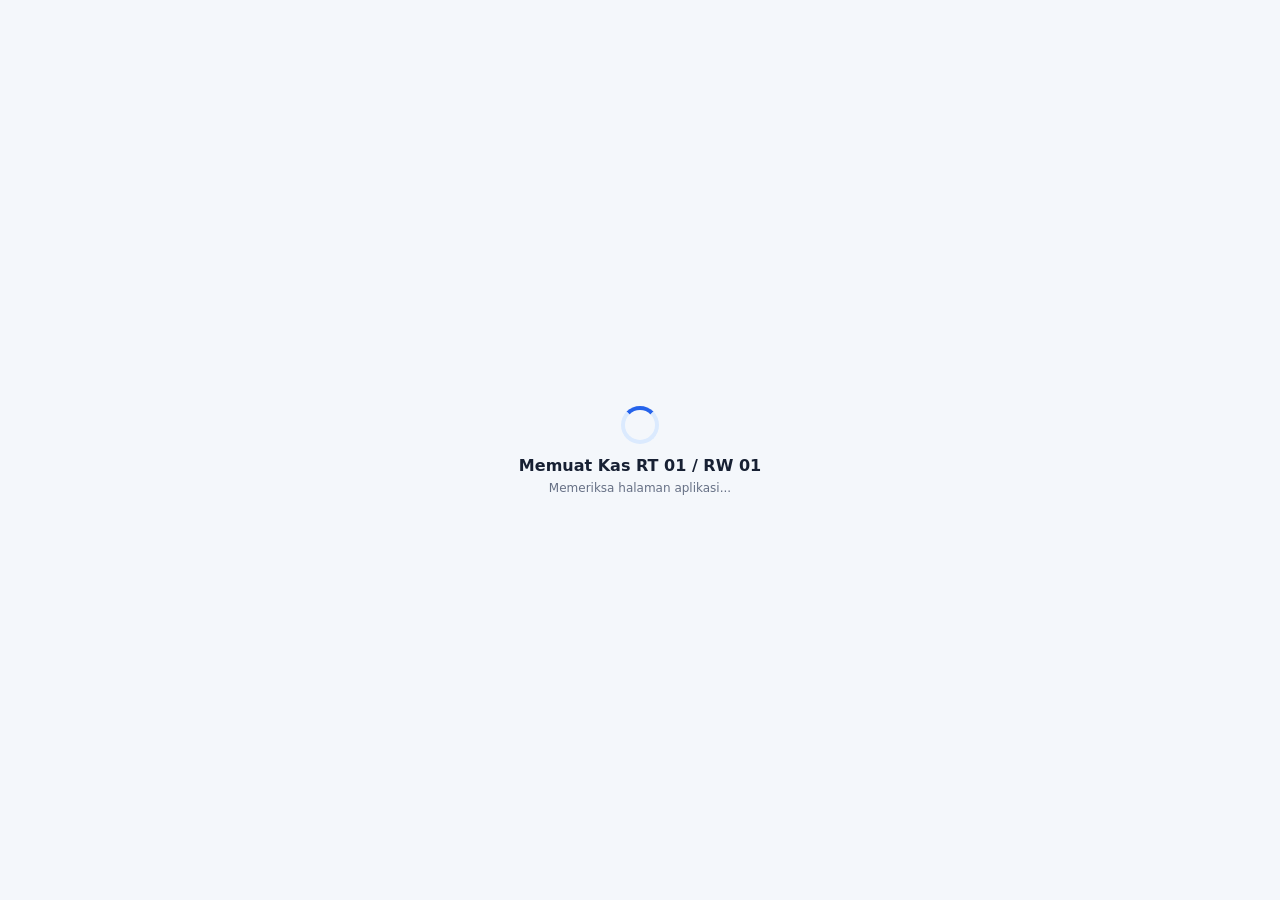
==== commit 7121d269: "Fix Apps Script boot hang with timeout, safe RPC detection, and staged loading diagnostics" ====
--- a/apps-script/Index.html
+++ b/apps-script/Index.html
@@ -6,92 +6,56 @@
 <meta name="theme-color" content="#0b1f3a">
 <title>Kas RT 01 / RW 01</title>
 <style>
-/* ============================================================
-   KAS RT 01 / RW 01 — UI BUILD 2026.08.20.11
-   Structure: Tokens > Shell > Components > Views > Responsive
-   ============================================================ */
-:root{--navy:#0b1f3a;--navy2:#12345b;--blue:#2563eb;--cyan:#0ea5e9;--green:#059669;--greenbg:#ecfdf5;--red:#dc2626;--redbg:#fef2f2;--amber:#d97706;--bg:#f4f7fb;--card:#fff;--text:#172033;--muted:#667085;--line:#e6eaf0;--shadow:0 10px 30px rgba(15,23,42,.08);--radius:18px}*{box-sizing:border-box}html,body{margin:0;background:var(--bg);color:var(--text);font-family:Inter,ui-sans-serif,system-ui,-apple-system,BlinkMacSystemFont,"Segoe UI",sans-serif}button,input,select,textarea{font:inherit}button{cursor:pointer}.hidden{display:none!important}.app{min-height:100vh}.topbar{height:72px;background:linear-gradient(135deg,var(--navy),var(--navy2));color:#fff;display:flex;align-items:center;justify-content:space-between;padding:0 28px;position:sticky;top:0;z-index:20}.brand{display:flex;align-items:center;gap:13px}.logo{width:44px;height:44px;border-radius:13px;background:#fff;display:grid;place-items:center;color:var(--navy);box-shadow:0 5px 15px rgba(0,0,0,.18)}.brand h1{font-size:16px;margin:0}.brand small{opacity:.7}.server{display:flex;align-items:center;gap:8px;font-size:12px;background:rgba(255,255,255,.1);padding:8px 12px;border-radius:999px}.dot{width:8px;height:8px;border-radius:50%;background:#34d399}.layout{display:flex;min-height:calc(100vh - 72px)}.sidebar{width:235px;background:#fff;border-right:1px solid var(--line);padding:22px 14px;position:sticky;top:72px;height:calc(100vh - 72px)}.nav{display:grid;gap:7px}.nav button{border:0;background:transparent;text-align:left;padding:12px 14px;border-radius:12px;color:#526071;font-weight:600}.nav button.active,.nav button:hover{background:#edf4ff;color:var(--blue)}.main{flex:1;min-width:0;padding:28px;max-width:1500px;margin:auto;width:100%}.view{display:none}.view.active{display:block}.page-title{display:flex;justify-content:space-between;align-items:center;gap:20px;margin-bottom:22px}.page-title h2{margin:0;font-size:25px}.page-title p{margin:5px 0 0;color:var(--muted);font-size:13px}.actions{display:flex;gap:9px;flex-wrap:wrap}.btn{border:1px solid var(--line);background:#fff;color:var(--text);padding:10px 14px;border-radius:11px;font-weight:700}.btn.primary{background:var(--blue);border-color:var(--blue);color:#fff}.btn.success{background:var(--green);border-color:var(--green);color:#fff}.btn.danger{background:var(--red);border-color:var(--red);color:#fff}.btn.soft{background:#edf4ff;color:var(--blue);border-color:#dbeafe}.cards{display:grid;grid-template-columns:2fr 1fr 1fr 1fr;gap:15px;margin-bottom:20px}.card{background:var(--card);border:1px solid var(--line);border-radius:var(--radius);box-shadow:var(--shadow)}.balance{padding:25px;background:linear-gradient(135deg,#0b1f3a,#174c80);color:#fff;min-height:154px}.balance .label{opacity:.75;font-size:12px}.balance strong{display:block;font-size:32px;margin:10px 0}.verified{font-size:12px;opacity:.8}.stat{padding:20px}.stat .label{font-size:12px;color:var(--muted)}.stat strong{display:block;font-size:22px;margin:10px 0}.positive{color:var(--green)}.negative{color:var(--red)}.section{padding:20px;margin-bottom:18px}.section-head{display:flex;justify-content:space-between;align-items:center;margin-bottom:15px}.section-head h3{margin:0;font-size:16px}.grid2{display:grid;grid-template-columns:1fr 1fr;gap:16px}.form-grid{display:grid;grid-template-columns:repeat(2,1fr);gap:14px}.field{display:grid;gap:7px}.field.full{grid-column:1/-1}.field label{font-size:12px;font-weight:800;color:#475467}.field input,.field select,.field textarea{width:100%;border:1px solid #d9dee8;background:#fff;border-radius:11px;padding:11px 12px;outline:none}.field input:focus,.field select:focus,.field textarea:focus{border-color:#8ab4ff;box-shadow:0 0 0 3px #eaf2ff}.type-switch{display:grid;grid-template-columns:1fr 1fr;gap:8px}.type-switch button{padding:12px;border:1px solid var(--line);background:#fff;border-radius:11px;font-weight:800}.type-switch button.active.in{background:var(--greenbg);border-color:#a7f3d0;color:var(--green)}.type-switch button.active.out{background:var(--redbg);border-color:#fecaca;color:var(--red)}.table-wrap{overflow:auto;border:1px solid var(--line);border-radius:14px}.table{width:100%;border-collapse:collapse;min-width:760px}.table th,.table td{padding:12px 13px;border-bottom:1px solid var(--line);text-align:left;font-size:13px;white-space:nowrap}.table th{background:#f8fafc;color:#667085;font-size:11px;text-transform:uppercase;letter-spacing:.04em}.badge{display:inline-flex;padding:5px 8px;border-radius:999px;font-size:11px;font-weight:800}.badge.active{background:var(--greenbg);color:var(--green)}.badge.cancel{background:#f2f4f7;color:#667085}.tx-card{display:none}.searchbar{display:flex;gap:10px;margin-bottom:13px}.searchbar input{flex:1;border:1px solid var(--line);border-radius:11px;padding:11px 13px}.login-box{max-width:420px;margin:70px auto;padding:28px}.login-logo{display:grid;place-items:center;margin-bottom:15px}.bottom-nav{display:none}.empty{text-align:center;padding:30px;color:var(--muted)}.modal{position:fixed;inset:0;background:rgba(15,23,42,.52);display:none;align-items:center;justify-content:center;padding:18px;z-index:50}.modal.show{display:flex}.modal-box{background:#fff;border-radius:20px;width:min(650px,100%);max-height:90vh;overflow:auto;padding:22px}.modal-head{display:flex;justify-content:space-between;align-items:center;margin-bottom:18px}.modal-head h3{margin:0}.close{border:0;background:#f2f4f7;border-radius:10px;width:36px;height:36px}.toast{position:fixed;right:20px;bottom:20px;background:#111827;color:#fff;padding:12px 15px;border-radius:12px;display:none;z-index:100;max-width:360px}.toast.show{display:block}.loading{position:fixed;inset:0;background:var(--bg);display:grid;place-items:center;z-index:200}.loading-card{text-align:center}.spinner{width:38px;height:38px;border:4px solid #dbeafe;border-top-color:var(--blue);border-radius:50%;animation:spin .8s linear infinite;margin:auto auto 12px}@keyframes spin{to{transform:rotate(360deg)}}
+:root{--navy:#0b1f3a;--navy2:#12345b;--blue:#2563eb;--green:#059669;--red:#dc2626;--bg:#f4f7fb;--card:#fff;--text:#172033;--muted:#667085;--line:#e6eaf0;--shadow:0 10px 30px rgba(15,23,42,.08);--radius:18px}*{box-sizing:border-box}html,body{margin:0;background:var(--bg);color:var(--text);font-family:Inter,system-ui,-apple-system,BlinkMacSystemFont,"Segoe UI",sans-serif}button,input,select,textarea{font:inherit}button{cursor:pointer}.hidden{display:none!important}.app{min-height:100vh}.topbar{height:72px;background:linear-gradient(135deg,var(--navy),var(--navy2));color:#fff;display:flex;align-items:center;justify-content:space-between;padding:0 28px}.brand{display:flex;align-items:center;gap:13px}.logo{width:44px;height:44px;border-radius:13px;background:#fff;display:grid;place-items:center}.brand h1{font-size:16px;margin:0}.brand small{opacity:.7}.server{display:flex;align-items:center;gap:8px;font-size:12px;background:rgba(255,255,255,.1);padding:8px 12px;border-radius:999px}.dot{width:8px;height:8px;border-radius:50%;background:#fbbf24}.layout{display:flex;min-height:calc(100vh - 72px)}.sidebar{width:235px;background:#fff;border-right:1px solid var(--line);padding:22px 14px}.nav{display:grid;gap:7px}.nav button{border:0;background:transparent;text-align:left;padding:12px 14px;border-radius:12px;color:#526071;font-weight:600}.nav button.active,.nav button:hover{background:#edf4ff;color:var(--blue)}.main{flex:1;min-width:0;padding:28px;max-width:1500px;margin:auto;width:100%}.view{display:none}.view.active{display:block}.page-title{display:flex;justify-content:space-between;align-items:center;gap:20px;margin-bottom:22px}.page-title h2{margin:0;font-size:25px}.page-title p{margin:5px 0 0;color:var(--muted);font-size:13px}.actions{display:flex;gap:9px;flex-wrap:wrap}.btn{border:1px solid var(--line);background:#fff;color:var(--text);padding:10px 14px;border-radius:11px;font-weight:700}.btn.primary{background:var(--blue);border-color:var(--blue);color:#fff}.btn.success{background:var(--green);border-color:var(--green);color:#fff}.btn.danger{background:var(--red);border-color:var(--red);color:#fff}.btn.soft{background:#edf4ff;color:var(--blue);border-color:#dbeafe}.cards{display:grid;grid-template-columns:2fr 1fr 1fr 1fr;gap:15px;margin-bottom:20px}.card{background:var(--card);border:1px solid var(--line);border-radius:var(--radius);box-shadow:var(--shadow)}.balance{padding:25px;background:linear-gradient(135deg,#0b1f3a,#174c80);color:#fff;min-height:154px}.balance .label{opacity:.75;font-size:12px}.balance strong{display:block;font-size:32px;margin:10px 0}.verified{font-size:12px;opacity:.8}.stat{padding:20px}.stat .label{font-size:12px;color:var(--muted)}.stat strong{display:block;font-size:22px;margin:10px 0}.positive{color:var(--green)}.negative{color:var(--red)}.section{padding:20px;margin-bottom:18px}.section-head{display:flex;justify-content:space-between;align-items:center;margin-bottom:15px}.section-head h3{margin:0;font-size:16px}.grid2{display:grid;grid-template-columns:1fr 1fr;gap:16px}.form-grid{display:grid;grid-template-columns:repeat(2,1fr);gap:14px}.field{display:grid;gap:7px}.field.full{grid-column:1/-1}.field label{font-size:12px;font-weight:800;color:#475467}.field input,.field select,.field textarea{width:100%;border:1px solid #d9dee8;background:#fff;border-radius:11px;padding:11px 12px;outline:none}.type-switch{display:grid;grid-template-columns:1fr 1fr;gap:8px}.type-switch button{padding:12px;border:1px solid var(--line);background:#fff;border-radius:11px;font-weight:800}.type-switch button.active.in{background:#ecfdf5;border-color:#a7f3d0;color:var(--green)}.type-switch button.active.out{background:#fef2f2;border-color:#fecaca;color:var(--red)}.table-wrap{overflow:auto;border:1px solid var(--line);border-radius:14px}.table{width:100%;border-collapse:collapse;min-width:760px}.table th,.table td{padding:12px 13px;border-bottom:1px solid var(--line);text-align:left;font-size:13px;white-space:nowrap}.table th{background:#f8fafc;color:#667085;font-size:11px;text-transform:uppercase}.tx-card{display:none}.searchbar{display:flex;gap:10px;margin-bottom:13px}.searchbar input{flex:1;border:1px solid var(--line);border-radius:11px;padding:11px 13px}.bottom-nav{display:none}.empty{text-align:center;padding:30px;color:var(--muted)}.modal{position:fixed;inset:0;background:rgba(15,23,42,.52);display:none;align-items:center;justify-content:center;padding:18px;z-index:50}.modal.show{display:flex}.modal-box{background:#fff;border-radius:20px;width:min(650px,100%);max-height:90vh;overflow:auto;padding:22px}.modal-head{display:flex;justify-content:space-between;align-items:center;margin-bottom:18px}.close{border:0;background:#f2f4f7;border-radius:10px;width:36px;height:36px}.toast{position:fixed;right:20px;bottom:20px;background:#111827;color:#fff;padding:12px 15px;border-radius:12px;display:none;z-index:100;max-width:360px}.toast.show{display:block}.loading{position:fixed;inset:0;background:var(--bg);display:grid;place-items:center;z-index:200}.loading-card{text-align:center;max-width:430px;padding:24px}.spinner{width:38px;height:38px;border:4px solid #dbeafe;border-top-color:var(--blue);border-radius:50%;animation:spin .8s linear infinite;margin:auto auto 12px}@keyframes spin{to{transform:rotate(360deg)}}.load-error{margin-top:18px;text-align:left;background:#fff;border:1px solid #fecaca;border-radius:14px;padding:14px;color:#991b1b;font-size:12px;display:none}.load-error code{display:block;margin-top:8px;background:#f8fafc;color:#475467;padding:8px;border-radius:8px;word-break:break-word}.load-actions{display:flex;gap:8px;justify-content:center;margin-top:14px}
 @media(max-width:1000px){.cards{grid-template-columns:1fr 1fr}.balance{grid-column:1/-1}.sidebar{width:200px}.main{padding:20px}}
-@media(max-width:720px){.topbar{height:64px;padding:0 15px}.brand h1{font-size:14px}.brand small{font-size:10px}.logo{width:39px;height:39px}.server{font-size:10px;padding:7px}.layout{min-height:calc(100vh - 64px)}.sidebar{display:none}.main{padding:15px 14px 90px}.page-title{align-items:flex-start;flex-direction:column}.page-title h2{font-size:21px}.cards{grid-template-columns:1fr 1fr;gap:10px}.balance{grid-column:1/-1;min-height:145px;padding:20px}.balance strong{font-size:28px}.stat{padding:15px}.stat strong{font-size:18px}.grid2,.form-grid{grid-template-columns:1fr}.field.full{grid-column:auto}.section{padding:15px}.table-wrap{display:none}.tx-card{display:block;padding:13px;border-bottom:1px solid var(--line)}.tx-card:last-child{border-bottom:0}.tx-top{display:flex;justify-content:space-between;gap:10px}.tx-title{font-weight:800}.tx-meta{font-size:11px;color:var(--muted);margin-top:4px}.tx-amount{font-weight:900}.bottom-nav{position:fixed;display:grid;grid-template-columns:repeat(5,1fr);bottom:0;left:0;right:0;height:67px;background:#fff;border-top:1px solid var(--line);z-index:30;padding-bottom:env(safe-area-inset-bottom)}.bottom-nav button{border:0;background:transparent;color:#667085;font-size:10px;font-weight:700}.bottom-nav button.active{color:var(--blue)}.bottom-nav .plus{background:var(--blue);color:#fff;border-radius:50%;width:46px;height:46px;justify-self:center;align-self:center;font-size:20px}.actions{width:100%}.actions .btn{flex:1}.searchbar{flex-direction:column}.modal{padding:10px}.modal-box{padding:17px;border-radius:17px}}
+@media(max-width:720px){.topbar{height:64px;padding:0 15px}.brand h1{font-size:14px}.brand small{font-size:10px}.logo{width:39px;height:39px}.server{font-size:10px;padding:7px}.layout{min-height:calc(100vh - 64px)}.sidebar{display:none}.main{padding:15px 14px 90px}.page-title{align-items:flex-start;flex-direction:column}.page-title h2{font-size:21px}.cards{grid-template-columns:1fr 1fr;gap:10px}.balance{grid-column:1/-1;min-height:145px;padding:20px}.balance strong{font-size:28px}.stat{padding:15px}.stat strong{font-size:18px}.grid2,.form-grid{grid-template-columns:1fr}.field.full{grid-column:auto}.section{padding:15px}.table-wrap{display:none}.tx-card{display:block;padding:13px;border-bottom:1px solid var(--line)}.bottom-nav{position:fixed;display:grid;grid-template-columns:repeat(5,1fr);bottom:0;left:0;right:0;height:67px;background:#fff;border-top:1px solid var(--line);z-index:30}.bottom-nav button{border:0;background:transparent;color:#667085;font-size:10px;font-weight:700}.bottom-nav button.active{color:var(--blue)}.bottom-nav .plus{background:var(--blue);color:#fff;border-radius:50%;width:46px;height:46px;justify-self:center;align-self:center;font-size:20px}.actions{width:100%}.actions .btn{flex:1}}
 </style>
 </head>
 <body>
-<div id="loading" class="loading"><div class="loading-card"><div class="spinner"></div><strong>Memuat Kas RT 01 / RW 01</strong><div id="loadingText" style="color:#667085;font-size:12px;margin-top:6px">Menghubungkan ke server...</div></div></div>
-<div class="app">
-<header class="topbar">
-  <div class="brand"><div class="logo"><svg width="28" height="28" viewBox="0 0 32 32" fill="none"><path d="M16 3l11 5v8c0 7-4.6 11.7-11 13C9.6 27.7 5 23 5 16V8l11-5z" fill="#0b1f3a"/><path d="M16 8l6 3v5c0 4-2.4 7-6 8-3.6-1-6-4-6-8v-5l6-3z" fill="white"/><path d="M13 16l2 2 5-5" stroke="#2563eb" stroke-width="2.4" stroke-linecap="round" stroke-linejoin="round"/></svg></div><div><h1>Kas RT 01 / RW 01</h1><small>Dukuh Gudang · Desa Surorejan</small></div></div>
-  <div class="server"><span class="dot"></span><span id="serverStatus">Menghubungkan...</span></div>
-</header>
-<div class="layout">
-<aside class="sidebar"><nav class="nav"><button data-view="dashboard" class="active">⌂ Dashboard</button><button data-view="transaksi">＋ Transaksi</button><button data-view="riwayat">▤ Riwayat Kas</button><button data-view="warga">♙ Data Warga / KK</button><button data-view="laporan">▧ Laporan</button><button data-view="admin">⚙ Admin</button></nav></aside>
+<div id="loading" class="loading"><div class="loading-card"><div class="spinner"></div><strong id="loadingTitle">Memuat Kas RT 01 / RW 01</strong><div id="loadingText" style="color:#667085;font-size:12px;margin-top:6px">Memeriksa halaman aplikasi...</div><div id="loadError" class="load-error"><b>Detail diagnostik</b><div id="loadErrorText"></div><code id="loadErrorCode"></code><div class="load-actions"><button class="btn primary" onclick="boot()">↻ Coba Lagi</button><button class="btn" onclick="showDiagnostic()">Diagnostik</button></div></div></div></div>
+<div class="app"><header class="topbar"><div class="brand"><div class="logo"><b style="color:#0b1f3a;font-size:22px">RT</b></div><div><h1>Kas RT 01 / RW 01</h1><small>Dukuh Gudang · Desa Surorejan</small></div></div><div class="server"><span class="dot" id="serverDot"></span><span id="serverStatus">Menyiapkan...</span></div></header>
+<div class="layout"><aside class="sidebar"><nav class="nav"><button data-view="dashboard" class="active">⌂ Dashboard</button><button data-view="transaksi">＋ Transaksi</button><button data-view="riwayat">▤ Riwayat Kas</button><button data-view="warga">♙ Data Warga / KK</button><button data-view="laporan">▧ Laporan</button><button data-view="admin">⚙ Admin</button></nav></aside>
 <main class="main">
-<section id="view-dashboard" class="view active"><div class="page-title"><div><h2>Dashboard</h2><p>Ringkasan kondisi kas RT secara real-time.</p></div><div class="actions"><button class="btn success" onclick="openTransaction('Pemasukan')">＋ Pemasukan</button><button class="btn danger" onclick="openTransaction('Pengeluaran')">− Pengeluaran</button></div></div>
-<div class="cards"><div class="card balance"><div class="label">SALDO SAAT INI</div><strong id="saldo">Rp 0</strong><div class="verified">✓ Dihitung & dikonfirmasi server</div></div><div class="card stat"><div class="label">TOTAL PEMASUKAN</div><strong id="pemasukan" class="positive">Rp 0</strong><span class="label">Transaksi aktif</span></div><div class="card stat"><div class="label">TOTAL PENGELUARAN</div><strong id="pengeluaran" class="negative">Rp 0</strong><span class="label">Transaksi aktif</span></div><div class="card stat"><div class="label">TRANSAKSI AKTIF</div><strong id="jumlah">0</strong><span class="label">Database server</span></div></div>
-<div class="card section"><div class="section-head"><h3>Transaksi Terbaru</h3><button class="btn soft" onclick="navigate('riwayat')">Lihat semua</button></div><div id="recent"></div></div></section>
-
-<section id="view-transaksi" class="view"><div class="page-title"><div><h2>Catat Transaksi</h2><p>Setiap transaksi langsung diverifikasi ke Google Sheets.</p></div></div><div class="card section"><form id="txForm" onsubmit="saveTransaction(event)"><div class="form-grid"><div class="field full"><label>Jenis Transaksi</label><div class="type-switch"><button type="button" id="typeIn" class="active in" onclick="setType('Pemasukan')">＋ Pemasukan</button><button type="button" id="typeOut" onclick="setType('Pengeluaran')">− Pengeluaran</button></div><input type="hidden" id="txJenis" value="Pemasukan"></div><div class="field"><label>Tanggal</label><input id="txTanggal" type="date" required></div><div class="field"><label>Waktu</label><input id="txWaktu" type="time" required></div><div class="field"><label>Jenis / Kategori</label><select id="txKategori" required></select></div><div class="field"><label>Nominal</label><input id="txNominal" inputmode="numeric" placeholder="Rp 0" required></div><div class="field full"><label>Keterangan</label><input id="txKeterangan" maxlength="150" placeholder="Contoh: Iuran warga bulan Agustus" required></div><div class="field full"><label>Catatan</label><textarea id="txCatatan" rows="3" placeholder="Informasi tambahan (opsional)"></textarea></div><div class="field full"><label>Lampiran / Bukti</label><input id="txLampiran" type="file" accept="image/*,.pdf"><small style="color:#667085">Foto kwitansi atau PDF. File disimpan di Google Drive.</small></div></div><div class="actions" style="margin-top:18px"><button type="submit" class="btn primary" id="saveTxBtn">💾 Simpan ke Database</button><button type="button" class="btn" onclick="resetTxForm()">Reset</button></div></form></div></section>
-
+<section id="view-dashboard" class="view active"><div class="page-title"><div><h2>Dashboard</h2><p>Ringkasan kondisi kas RT secara real-time.</p></div><div class="actions"><button class="btn success" onclick="openTransaction('Pemasukan')">＋ Pemasukan</button><button class="btn danger" onclick="openTransaction('Pengeluaran')">− Pengeluaran</button></div></div><div class="cards"><div class="card balance"><div class="label">SALDO SAAT INI</div><strong id="saldo">Rp 0</strong><div class="verified">✓ Dihitung & dikonfirmasi server</div></div><div class="card stat"><div class="label">TOTAL PEMASUKAN</div><strong id="pemasukan" class="positive">Rp 0</strong><span class="label">Transaksi aktif</span></div><div class="card stat"><div class="label">TOTAL PENGELUARAN</div><strong id="pengeluaran" class="negative">Rp 0</strong><span class="label">Transaksi aktif</span></div><div class="card stat"><div class="label">TRANSAKSI AKTIF</div><strong id="jumlah">0</strong><span class="label">Database server</span></div></div><div class="card section"><div class="section-head"><h3>Transaksi Terbaru</h3><button class="btn soft" onclick="navigate('riwayat')">Lihat semua</button></div><div id="recent"></div></div></section>
+<section id="view-transaksi" class="view"><div class="page-title"><div><h2>Catat Transaksi</h2><p>Setiap transaksi langsung diverifikasi ke Google Sheets.</p></div></div><div class="card section"><form id="txForm" onsubmit="saveTransaction(event)"><div class="form-grid"><div class="field full"><label>Jenis Transaksi</label><div class="type-switch"><button type="button" id="typeIn" class="active in" onclick="setType('Pemasukan')">＋ Pemasukan</button><button type="button" id="typeOut" onclick="setType('Pengeluaran')">− Pengeluaran</button></div><input type="hidden" id="txJenis" value="Pemasukan"></div><div class="field"><label>Tanggal</label><input id="txTanggal" type="date" required></div><div class="field"><label>Waktu</label><input id="txWaktu" type="time" required></div><div class="field"><label>Kategori</label><select id="txKategori" required></select></div><div class="field"><label>Nominal</label><input id="txNominal" inputmode="numeric" placeholder="Rp 0" required></div><div class="field full"><label>Keterangan</label><input id="txKeterangan" maxlength="150" placeholder="Contoh: Iuran warga bulan Agustus" required></div><div class="field full"><label>Catatan</label><textarea id="txCatatan" rows="3" placeholder="Informasi tambahan (opsional)"></textarea></div><div class="field full"><label>Lampiran / Bukti</label><input id="txLampiran" type="file" accept="image/*,.pdf"><small style="color:#667085">Lampiran akan diproses oleh server.</small></div></div><div class="actions" style="margin-top:18px"><button type="submit" class="btn primary" id="saveTxBtn">💾 Simpan ke Database</button><button type="button" class="btn" onclick="resetTxForm()">Reset</button></div></form></div></section>
 <section id="view-riwayat" class="view"><div class="page-title"><div><h2>Riwayat Kas</h2><p>Data berasal langsung dari database server.</p></div><button class="btn" onclick="loadData()">↻ Refresh</button></div><div class="card section"><div class="searchbar"><input id="txSearch" placeholder="Cari ID, kategori, keterangan..." oninput="renderTransactions()"><select id="txFilter" onchange="renderTransactions()"><option value="">Semua jenis</option><option>Pemasukan</option><option>Pengeluaran</option></select></div><div class="table-wrap"><table class="table"><thead><tr><th>ID</th><th>Tanggal</th><th>Jenis</th><th>Kategori</th><th>Keterangan</th><th>Nominal</th><th>Status</th><th>Aksi</th></tr></thead><tbody id="txTable"></tbody></table></div><div id="txCards"></div></div></section>
-
-<section id="view-warga" class="view"><div class="page-title"><div><h2>Data Warga / KK</h2><p>Basis data warga untuk pengembangan iuran dan administrasi RT.</p></div><button class="btn primary" onclick="openWarga()">＋ Tambah Warga</button></div><div class="card section"><div class="searchbar"><input id="wargaSearch" placeholder="Cari nama, NIK, nomor KK, alamat..." oninput="renderWarga()"></div><div class="table-wrap"><table class="table"><thead><tr><th>No. KK</th><th>NIK</th><th>Nama</th><th>Hubungan</th><th>No. HP</th><th>Status</th><th>Aksi</th></tr></thead><tbody id="wargaTable"></tbody></table></div><div id="wargaCards"></div></div></section>
-
+<section id="view-warga" class="view"><div class="page-title"><div><h2>Data Warga / KK</h2><p>Basis data warga untuk pengembangan iuran dan administrasi RT.</p></div></div><div class="card section"><div class="empty">Modul warga akan diaktifkan setelah endpoint backend warga tersedia.</div></div></section>
 <section id="view-laporan" class="view"><div class="page-title"><div><h2>Laporan</h2><p>Laporan kas siap dibagikan melalui WhatsApp atau PDF.</p></div></div><div class="cards"><div class="card stat"><div class="label">SALDO AWAL</div><strong id="reportAwal">Rp 0</strong></div><div class="card stat"><div class="label">PEMASUKAN</div><strong id="reportIn" class="positive">Rp 0</strong></div><div class="card stat"><div class="label">PENGELUARAN</div><strong id="reportOut" class="negative">Rp 0</strong></div><div class="card stat"><div class="label">SALDO AKHIR</div><strong id="reportSaldo">Rp 0</strong></div></div><div class="card section"><div class="actions"><button class="btn success" onclick="shareWhatsApp()">☏ Share WhatsApp</button><button class="btn primary" onclick="makePdf()">▣ Buat PDF</button><button class="btn" onclick="window.print()">⎙ Print</button></div><div id="reportText" style="white-space:pre-wrap;margin-top:18px;background:#f8fafc;padding:18px;border-radius:14px;font-size:13px"></div></div></section>
-
-<section id="view-admin" class="view"><div class="page-title"><div><h2>Admin & Pengaturan</h2><p>Akses sensitif memerlukan password admin.</p></div></div><div class="grid2"><div class="card section"><div class="section-head"><h3>Identitas RT</h3></div><form onsubmit="saveConfig(event)"><div class="form-grid"><div class="field"><label>RT</label><input id="cfgRt"></div><div class="field"><label>RW</label><input id="cfgRw"></div><div class="field"><label>Dukuh</label><input id="cfgDukuh"></div><div class="field"><label>Desa</label><input id="cfgDesa"></div><div class="field"><label>Saldo Awal</label><input id="cfgSaldo" inputmode="numeric"></div></div><div class="actions" style="margin-top:16px"><button class="btn primary">Simpan Pengaturan</button></div></form></div><div class="card section"><div class="section-head"><h3>Password Admin</h3></div><form onsubmit="changeAdminPassword(event)"><div class="field"><label>Password Saat Ini</label><input id="oldPass" type="password" required></div><div class="field" style="margin-top:10px"><label>Password Baru</label><input id="newPass" type="password" minlength="8" required></div><div class="actions" style="margin-top:16px"><button class="btn primary">Ganti Password</button></div></form></div></div></section>
-</main></div>
-<nav class="bottom-nav"><button data-view="dashboard" class="active">⌂<br>Home</button><button data-view="riwayat">▤<br>Kas</button><button class="plus" onclick="openTransaction('Pemasukan')">＋</button><button data-view="warga">♙<br>Warga</button><button data-view="admin">⚙<br>Admin</button></nav>
-</div>
-
-<div id="modal" class="modal"><div class="modal-box"><div class="modal-head"><h3 id="modalTitle">Form</h3><button class="close" onclick="closeModal()">×</button></div><div id="modalBody"></div></div></div>
-<div id="toast" class="toast"></div>
+<section id="view-admin" class="view"><div class="page-title"><div><h2>Admin & Pengaturan</h2><p>Akses sensitif memerlukan password admin.</p></div></div><div class="grid2"><div class="card section"><h3>Identitas RT</h3><div class="empty">Pengaturan dapat digunakan setelah login admin.</div></div><div class="card section"><h3>Password Admin</h3><div class="empty">Gunakan backend production untuk perubahan password.</div></div></div></section>
+</main></div><nav class="bottom-nav"><button data-view="dashboard" class="active">⌂<br>Home</button><button data-view="riwayat">▤<br>Kas</button><button class="plus" onclick="openTransaction('Pemasukan')">＋</button><button data-view="warga">♙<br>Warga</button><button data-view="admin">⚙<br>Admin</button></nav></div>
+<div id="modal" class="modal"><div class="modal-box"><div class="modal-head"><h3 id="modalTitle">Form</h3><button class="close" onclick="closeModal()">×</button></div><div id="modalBody"></div></div></div><div id="toast" class="toast"></div>
 <script>
-/* ============================================================
-   JAVASCRIPT: state > RPC > boot > render > actions
-   ============================================================ */
-const UI_VERSION='2026.08.20.11';
-const state={data:null,type:'Pemasukan',adminPassword:''};
+const UI_VERSION='2026.08.20.12';
+const state={data:null,type:'Pemasukan'};
 const $=id=>document.getElementById(id);
 const money=n=>'Rp '+Number(n||0).toLocaleString('id-ID');
-const today=()=>{const d=new Date();return new Intl.DateTimeFormat('en-CA',{timeZone:'Asia/Jakarta'}).format(d)};
+const today=()=>new Intl.DateTimeFormat('en-CA',{timeZone:'Asia/Jakarta'}).format(new Date());
 const nowTime=()=>new Intl.DateTimeFormat('en-GB',{hour:'2-digit',minute:'2-digit',hour12:false,timeZone:'Asia/Jakarta'}).format(new Date());
-function toast(msg){$('toast').textContent=msg;$('toast').classList.add('show');setTimeout(()=>$('toast').classList.remove('show'),3200)}
-function rpc(name,payload){return new Promise((resolve,reject)=>{if(!google||!google.script||!google.script.run)return reject(new Error('Google Apps Script tidak tersedia.'));google.script.run.withSuccessHandler(resolve).withFailureHandler(e=>reject(new Error(e&&e.message||e||'Server error')))[name](payload||{})})}
-async function boot(){try{$('loadingText').textContent='Memeriksa koneksi server...';const ping=await rpc('testBackend');if(!ping||!ping.success)throw Error('Server tidak valid.');$('serverStatus').textContent='Database tersambung';$('loadingText').textContent='Memuat data kas...';state.data=await rpc('initialData');if(!state.data||!state.data.success)throw Error(state.data&&state.data.message||'initialData tidak valid.');renderAll();$('loading').style.display='none'}catch(e){$('loadingText').textContent='Gagal: '+e.message;$('loading').querySelector('strong').textContent='Gagal memuat aplikasi';setTimeout(()=>{$('loading').style.display='none';toast(e.message)},900)}}
-function navigate(view){document.querySelectorAll('.view').forEach(x=>x.classList.remove('active'));const el=$('view-'+view);if(el)el.classList.add('active');document.querySelectorAll('[data-view]').forEach(x=>x.classList.toggle('active',x.dataset.view===view));if(view==='laporan')renderReport()}
+function toast(msg){$('toast').textContent=msg;$('toast').classList.add('show');setTimeout(()=>$('toast').classList.remove('show'),3500)}
+function rpc(name,payload={},timeoutMs=15000){return new Promise((resolve,reject)=>{if(typeof google==='undefined'||!google.script||!google.script.run){reject(new Error('google.script.run tidak tersedia. Pastikan halaman dibuka dari Google Apps Script /exec.'));return}let done=false;const timer=setTimeout(()=>{if(done)return;done=true;reject(new Error('Timeout '+timeoutMs+' ms saat memanggil '+name+'. Server tidak mengembalikan respons.'))},timeoutMs);try{google.script.run.withSuccessHandler(result=>{if(done)return;done=true;clearTimeout(timer);resolve(result)}).withFailureHandler(err=>{if(done)return;done=true;clearTimeout(timer);reject(new Error(err&&err.message?err.message:String(err||'Server error')))} )[name](payload)}catch(err){if(done)return;done=true;clearTimeout(timer);reject(err)}})}
+async function boot(){const loading=$('loading'),title=$('loadingTitle'),text=$('loadingText'),errBox=$('loadError'),errText=$('loadErrorText'),errCode=$('loadErrorCode');loading.style.display='grid';errBox.style.display='none';title.textContent='Memuat Kas RT 01 / RW 01';$('serverStatus').textContent='Menghubungkan...';try{text.textContent='Memuat data langsung dari server...';const data=await rpc('initialData',{},20000);if(!data||data.success!==true)throw new Error(data&&data.message?data.message:'initialData tidak mengembalikan data valid.');state.data=data;$('serverStatus').textContent='Database tersambung';$('serverDot').style.background='#34d399';renderAll();loading.style.display='none'}catch(e){$('serverStatus').textContent='Server bermasalah';$('serverDot').style.background='#f87171';title.textContent='Gagal memuat aplikasi';text.textContent='Aplikasi tidak menerima respons dari backend.';errText.textContent=e.message;errCode.textContent='UI '+UI_VERSION+' · Fungsi: initialData · Timeout: 20 detik';errBox.style.display='block'}}
+function showDiagnostic(){alert('UI '+UI_VERSION+'\n\nFungsi yang dipanggil: initialData\nSumber data: Google Apps Script → Google Sheets\n\nJika timeout, periksa Executions di Apps Script untuk melihat apakah initialData sedang berjalan atau tertahan.')}
+function navigate(view){document.querySelectorAll('.view').forEach(x=>x.classList.remove('active'));const el=$('view-'+view);if(el)el.classList.add('active');document.querySelectorAll('[data-view]').forEach(x=>x.classList.toggle('active',x.dataset.view===view));}
 document.querySelectorAll('[data-view]').forEach(x=>x.addEventListener('click',()=>navigate(x.dataset.view)));
-function renderAll(){renderDashboard();renderCategories();renderTransactions();renderWarga();renderConfig();renderReport()}
+function renderAll(){renderDashboard();renderCategories();renderTransactions();renderReport();resetTxForm(false)}
 function renderDashboard(){const d=state.data.dashboard||{};$('saldo').textContent=money(d.saldo);$('pemasukan').textContent=money(d.pemasukan);$('pengeluaran').textContent=money(d.pengeluaran);$('jumlah').textContent=d.jumlahTransaksi||0;const tx=(state.data.transactions||[]).slice(0,5);$('recent').innerHTML=tx.length?tx.map(txCard).join(''):'<div class="empty">Belum ada transaksi.</div>'}
 function renderCategories(){const c=state.data.categories||{};fillCategory(c[state.type]||[])}
-function fillCategory(list){$('txKategori').innerHTML=(list.length?list:['Lainnya']).map(x=>`<option>${escapeHtml(x)}</option>`).join('')}
+function fillCategory(list){$('txKategori').innerHTML=(list.length?list:['Lainnya']).map(x=>'<option>'+escapeHtml(x)+'</option>').join('')}
 function renderTransactions(){const list=(state.data.transactions||[]).filter(x=>x.status==='AKTIF');const q=($('txSearch')?.value||'').toLowerCase();const f=$('txFilter')?.value||'';const filtered=list.filter(x=>(!f||x.jenis===f)&&(!q||[x.id,x.kategori,x.keterangan].join(' ').toLowerCase().includes(q)));$('txTable').innerHTML=filtered.length?filtered.map(txRow).join(''):'<tr><td colspan="8"><div class="empty">Tidak ada data.</div></td></tr>';$('txCards').innerHTML=filtered.length?filtered.map(txCard).join(''):'<div class="empty">Tidak ada transaksi.</div>'}
-function txRow(x){return `<tr><td>${escapeHtml(x.id)}</td><td>${x.tanggal}</td><td>${x.jenis}</td><td>${escapeHtml(x.kategori)}</td><td>${escapeHtml(x.keterangan)}</td><td class="${x.jenis==='Pemasukan'?'positive':'negative'}">${x.jenis==='Pemasukan'?'+':'-'} ${money(x.nominal)}</td><td><span class="badge active">AKTIF</span></td><td><button class="btn soft" onclick="editTx('${x.id}')">Edit</button></td></tr>`}
-function txCard(x){return `<div class="tx-card"><div class="tx-top"><div><div class="tx-title">${escapeHtml(x.keterangan)}</div><div class="tx-meta">${x.id} · ${x.tanggal} · ${escapeHtml(x.kategori)}</div></div><div class="tx-amount ${x.jenis==='Pemasukan'?'positive':'negative'}">${x.jenis==='Pemasukan'?'+':'-'} ${money(x.nominal)}</div></div><div style="margin-top:8px"><span class="badge active">AKTIF</span> <button class="btn soft" style="padding:5px 9px;float:right" onclick="editTx('${x.id}')">Edit</button></div></div>`}
-function setType(type){state.type=type;$('txJenis').value=type;$('typeIn').className=''+(type==='Pemasukan'?'active in':'');$('typeOut').className=''+(type==='Pengeluaran'?'active out':'');fillCategory((state.data.categories||{})[type]||[])}
-function openTransaction(type='Pemasukan'){navigate('transaksi');setType(type);resetTxForm(false)}
-function resetTxForm(clear=true){if(clear)$('txForm').reset();$('txTanggal').value=today();$('txWaktu').value=nowTime();$('txJenis').value=state.type;renderCategories()}
-async function saveTransaction(event){event.preventDefault();const btn=$('saveTxBtn');btn.disabled=true;btn.textContent='Menyimpan...';try{let buktiUrl='';const file=$('txLampiran').files[0];if(file){requireAdminLogin();const base64=await fileToBase64(file);const up=await rpc('uploadAttachment',{password:state.adminPassword,base64:base64,fileName:file.name,mimeType:file.type});buktiUrl=up.url}const result=await rpc('createTransaction',{jenis:$('txJenis').value,tanggal:$('txTanggal').value,waktu:$('txWaktu').value,kategori:$('txKategori').value,nominal:$('txNominal').value,keterangan:$('txKeterangan').value,catatan:$('txCatatan').value,buktiUrl:buktiUrl});if(!result.success)throw Error(result.message||'Transaksi gagal');await loadData();toast('✓ '+result.id+' tersimpan di database');navigate('riwayat');resetTxForm()}catch(e){toast('Gagal menyimpan: '+e.message)}finally{btn.disabled=false;btn.textContent='💾 Simpan ke Database'}}
-function fileToBase64(file){return new Promise((resolve,reject)=>{const r=new FileReader();r.onload=()=>resolve(r.result);r.onerror=reject;r.readAsDataURL(file)})}
-async function loadData(){try{const d=await rpc('initialData');if(!d||!d.success)throw Error(d&&d.message||'Data server tidak valid');state.data=d;renderAll();toast('Data diperbarui dari server')}catch(e){toast('Gagal memuat: '+e.message)}}
-function renderWarga(){const q=($('wargaSearch')?.value||'').toLowerCase();const list=(state.data.warga||[]).filter(x=>[x.idkk,x.nik,x.nama,x.alamat,x.noHp].join(' ').toLowerCase().includes(q)&&x.status!=='NONAKTIF');$('wargaTable').innerHTML=list.length?list.map(wargaRow).join(''):'<tr><td colspan="7"><div class="empty">Belum ada data warga.</div></td></tr>';$('wargaCards').innerHTML=list.length?list.map(wargaCard).join(''):'<div class="empty">Belum ada data warga.</div>'}
-function wargaRow(w){return `<tr><td>${escapeHtml(w.idkk)}</td><td>${escapeHtml(w.nik)}</td><td><b>${escapeHtml(w.nama)}</b></td><td>${escapeHtml(w.hubungan)}</td><td>${escapeHtml(w.noHp)}</td><td><span class="badge active">${w.status}</span></td><td><button class="btn soft" onclick='openWarga(${JSON.stringify(w)})'>Edit</button></td></tr>`}
-function wargaCard(w){return `<div class="tx-card"><div class="tx-title">${escapeHtml(w.nama)}</div><div class="tx-meta">KK ${escapeHtml(w.idkk)} · NIK ${escapeHtml(w.nik)} · ${escapeHtml(w.hubungan)}</div><div class="tx-meta">${escapeHtml(w.alamat)} · ${escapeHtml(w.noHp)}</div><button class="btn soft" style="margin-top:8px" onclick='openWarga(${JSON.stringify(w)})'>Edit</button></div>`}
-function openWarga(w={}){modal('Data Warga / KK',`<form onsubmit="saveWarga(event)"><div class="form-grid"><input type="hidden" id="wRow" value="${w.rowNumber||''}"><div class="field"><label>Nomor KK</label><input id="wKK" value="${escapeAttr(w.idkk||'')}" required></div><div class="field"><label>NIK</label><input id="wNIK" value="${escapeAttr(w.nik||'')}"></div><div class="field full"><label>Nama</label><input id="wNama" value="${escapeAttr(w.nama||'')}" required></div><div class="field"><label>Hubungan</label><select id="wHub"><option>Kepala Keluarga</option><option>Suami/Istri</option><option>Anak</option><option>Orang Tua</option><option>Lainnya</option></select></div><div class="field"><label>Jenis Kelamin</label><select id="wJK"><option value="">Pilih</option><option>L</option><option>P</option></select></div><div class="field"><label>Tanggal Lahir</label><input id="wLahir" type="date" value="${escapeAttr(w.tanggalLahir||'')}"></div><div class="field"><label>No. HP</label><input id="wHP" inputmode="tel" value="${escapeAttr(w.noHp||'')}"></div><div class="field full"><label>Alamat</label><textarea id="wAlamat" rows="3">${escapeHtml(w.alamat||'')}</textarea></div></div><div class="actions" style="margin-top:16px"><button class="btn primary">Simpan Data Warga</button></div></form>`);if(w.hubungan)$('wHub').value=w.hubungan;if(w.jenisKelamin)$('wJK').value=w.jenisKelamin}
-async function saveWarga(e){e.preventDefault();try{requireAdminLogin();const result=await rpc('saveWarga',{password:state.adminPassword,warga:{rowNumber:$('wRow').value,idkk:$('wKK').value,nik:$('wNIK').value,nama:$('wNama').value,hubungan:$('wHub').value,jenisKelamin:$('wJK').value,tanggalLahir:$('wLahir').value,noHp:$('wHP').value,alamat:$('wAlamat').value}});if(!result.success)throw Error(result.message);state.data.warga=result.warga;renderWarga();closeModal();toast('Data warga tersimpan')}catch(e){toast('Gagal: '+e.message)}}
-function editTx(id){const tx=(state.data.transactions||[]).find(x=>x.id===id);if(!tx)return;modal('Edit Transaksi',`<form onsubmit="submitEdit(event,'${id}')"><div class="form-grid"><div class="field"><label>Jenis</label><select id="eJenis"><option>Pemasukan</option><option>Pengeluaran</option></select></div><div class="field"><label>Kategori</label><input id="eKat" value="${escapeAttr(tx.kategori)}"></div><div class="field"><label>Tanggal</label><input id="eTanggal" type="date" value="${tx.tanggal}"></div><div class="field"><label>Waktu</label><input id="eWaktu" type="time" value="${tx.waktu}"></div><div class="field"><label>Nominal</label><input id="eNominal" value="${tx.nominal}"></div><div class="field full"><label>Keterangan</label><input id="eKet" value="${escapeAttr(tx.keterangan)}"></div><div class="field full"><label>Alasan perubahan</label><input id="eReason" required placeholder="Contoh: salah input nominal"></div></div><div class="actions" style="margin-top:16px"><button class="btn primary">Simpan Perubahan</button><button type="button" class="btn danger" onclick="cancelTx('${id}')">Batalkan Transaksi</button></div></form>`);$('eJenis').value=tx.jenis}
-async function submitEdit(e,id){e.preventDefault();try{requireAdminLogin();const r=await rpc('updateTransaction',{password:state.adminPassword,transactionId:id,reason:$('eReason').value,data:{jenis:$('eJenis').value,kategori:$('eKat').value,tanggal:$('eTanggal').value,waktu:$('eWaktu').value,nominal:$('eNominal').value,keterangan:$('eKet').value}});if(!r.success)throw Error(r.message);await loadData();closeModal();toast('Transaksi berhasil diperbarui')}catch(e){toast('Gagal: '+e.message)}}
-async function cancelTx(id){if(!confirm('Batalkan transaksi '+id+'?'))return;try{requireAdminLogin();const reason=prompt('Alasan pembatalan:');if(!reason)return;const r=await rpc('cancelTransaction',{password:state.adminPassword,transactionId:id,reason:reason});if(!r.success)throw Error(r.message);await loadData();closeModal();toast('Transaksi dibatalkan')}catch(e){toast('Gagal: '+e.message)}}
-function requireAdminLogin(){if(state.adminPassword)return true;const p=prompt('Masukkan password admin:');if(!p)throw Error('Aksi dibatalkan.');state.adminPassword=p;return true}
-function renderConfig(){const c=state.data.config||{};$('cfgRt').value=c.nama_rt||'RT 01';$('cfgRw').value=c.nama_rw||'RW 01';$('cfgDukuh').value=c.dukuh||'Dukuh Gudang';$('cfgDesa').value=c.desa||'Surorejan';$('cfgSaldo').value=c.saldo_awal||0}
-async function saveConfig(e){e.preventDefault();try{requireAdminLogin();const r=await rpc('updateConfig',{password:state.adminPassword,config:{nama_rt:$('cfgRt').value,nama_rw:$('cfgRw').value,dukuh:$('cfgDukuh').value,desa:$('cfgDesa').value,saldo_awal:$('cfgSaldo').value}});if(!r.success)throw Error(r.message);await loadData();toast('Pengaturan tersimpan')}catch(e){toast('Gagal: '+e.message)}}
-async function changeAdminPassword(e){e.preventDefault();try{const r=await rpc('changePassword',{currentPassword:$('oldPass').value,newPassword:$('newPass').value});if(!r.success)throw Error(r.message);state.adminPassword=$('newPass').value;e.target.reset();toast('Password admin berhasil diganti')}catch(e){toast('Gagal: '+e.message)}}
-function renderReport(){const d=state.data?.dashboard||{};$('reportAwal').textContent=money(d.saldoAwal);$('reportIn').textContent=money(d.pemasukan);$('reportOut').textContent=money(d.pengeluaran);$('reportSaldo').textContent=money(d.saldo);const c=state.data?.config||{};const text=`LAPORAN KAS ${c.nama_rt||'RT 01'} ${c.nama_rw||'RW 01'}\n${c.dukuh||'Dukuh Gudang'}, Desa ${c.desa||'Surorejan'}\nPer Tanggal: ${new Date().toLocaleDateString('id-ID')}\n\nSaldo Awal: ${money(d.saldoAwal)}\nTotal Pemasukan: ${money(d.pemasukan)}\nTotal Pengeluaran: ${money(d.pengeluaran)}\n-----------------------------------\nSISA SALDO SEKARANG: ${money(d.saldo)}\n\nCatatan: Transaksi dicatat secara otomatis via Aplikasi Kas RT.`;$('reportText').textContent=text}
-function shareWhatsApp(){const text=$('reportText').textContent;window.open('https://wa.me/?text='+encodeURIComponent(text),'_blank')}
-async function makePdf(){try{requireAdminLogin();const r=await rpc('createReportPdf',{password:state.adminPassword});if(!r.success)throw Error(r.message);window.open(r.url,'_blank');toast('PDF berhasil dibuat')}catch(e){toast('Gagal membuat PDF: '+e.message)}}
-function modal(title,body){$('modalTitle').textContent=title;$('modalBody').innerHTML=body;$('modal').classList.add('show')}
+function txRow(x){return '<tr><td>'+escapeHtml(x.id)+'</td><td>'+x.tanggal+'</td><td>'+x.jenis+'</td><td>'+escapeHtml(x.kategori)+'</td><td>'+escapeHtml(x.keterangan)+'</td><td class="'+(x.jenis==='Pemasukan'?'positive':'negative')+'">'+(x.jenis==='Pemasukan'?'+':'-')+' '+money(x.nominal)+'</td><td><span class="badge active">AKTIF</span></td><td><button class="btn soft" onclick="editTx(\''+x.id+'\')">Edit</button></td></tr>'}
+function txCard(x){return '<div class="tx-card"><div><b>'+escapeHtml(x.keterangan)+'</b><div style="font-size:11px;color:#667085;margin-top:4px">'+escapeHtml(x.id)+' · '+x.tanggal+' · '+escapeHtml(x.kategori)+'</div></div><div style="margin-top:8px" class="'+(x.jenis==='Pemasukan'?'positive':'negative')+'"><b>'+(x.jenis==='Pemasukan'?'+':'-')+' '+money(x.nominal)+'</b></div></div>'}
+function setType(type){state.type=type;$('txJenis').value=type;$('typeIn').className=type==='Pemasukan'?'active in':'';$('typeOut').className=type==='Pengeluaran'?'active out':'';renderCategories()}
+function openTransaction(type){navigate('transaksi');setType(type);resetTxForm(false)}
+function resetTxForm(){if(!$('txForm'))return;$('txForm').reset();$('txTanggal').value=today();$('txWaktu').value=nowTime();$('txJenis').value=state.type;renderCategories()}
+async function saveTransaction(e){e.preventDefault();const btn=$('saveTxBtn');btn.disabled=true;btn.textContent='Menyimpan...';try{const r=await rpc('createTransaction',{jenis:$('txJenis').value,tanggal:$('txTanggal').value,waktu:$('txWaktu').value,kategori:$('txKategori').value,nominal:$('txNominal').value,keterangan:$('txKeterangan').value,catatan:$('txCatatan').value,buktiUrl:''},20000);if(!r||!r.success)throw new Error(r&&r.message?r.message:'Transaksi gagal');state.data=await rpc('initialData',{},20000);renderAll();toast('✓ '+r.id+' tersimpan di database');navigate('riwayat')}catch(e){toast('Gagal menyimpan: '+e.message)}finally{btn.disabled=false;btn.textContent='💾 Simpan ke Database'}}
+async function loadData(){try{const d=await rpc('initialData',{},20000);if(!d||!d.success)throw Error(d&&d.message||'Data server tidak valid');state.data=d;renderAll();toast('Data diperbarui dari server')}catch(e){toast('Gagal memuat: '+e.message)}}
+function renderReport(){const d=state.data?.dashboard||{};$('reportAwal').textContent=money(d.saldoAwal);$('reportIn').textContent=money(d.pemasukan);$('reportOut').textContent=money(d.pengeluaran);$('reportSaldo').textContent=money(d.saldo);const c=state.data?.config||{};$('reportText').textContent='LAPORAN KAS '+(c.nama_rt||'RT 01')+' '+(c.nama_rw||'RW 01')+'\n'+(c.dukuh||'Dukuh Gudang')+', Desa '+(c.desa||'Surorejan')+'\nPer Tanggal: '+new Date().toLocaleDateString('id-ID')+'\n\nSaldo Awal: '+money(d.saldoAwal)+'\nTotal Pemasukan: '+money(d.pemasukan)+'\nTotal Pengeluaran: '+money(d.pengeluaran)+'\n-----------------------------------\nSISA SALDO SEKARANG: '+money(d.saldo)+'\n\nCatatan: Transaksi dicatat secara otomatis via Aplikasi Kas RT.'}
+function shareWhatsApp(){window.open('https://wa.me/?text='+encodeURIComponent($('reportText').textContent),'_blank')}
+async function makePdf(){try{const r=await rpc('createReportPdf',{},30000);if(!r||!r.success)throw Error(r&&r.message||'PDF gagal dibuat');window.open(r.url,'_blank')}catch(e){toast('Gagal membuat PDF: '+e.message)}}
+function modal(t,b){$('modalTitle').textContent=t;$('modalBody').innerHTML=b;$('modal').classList.add('show')}
 function closeModal(){$('modal').classList.remove('show')}
 function escapeHtml(v){return String(v??'').replace(/[&<>"']/g,c=>({'&':'&amp;','<':'&lt;','>':'&gt;','"':'&quot;',"'":'&#039;'}[c]))}
-function escapeAttr(v){return escapeHtml(v)}
-resetTxForm(false);boot();
+resetTxForm();boot();
 </script>
 </body>
 </html>
